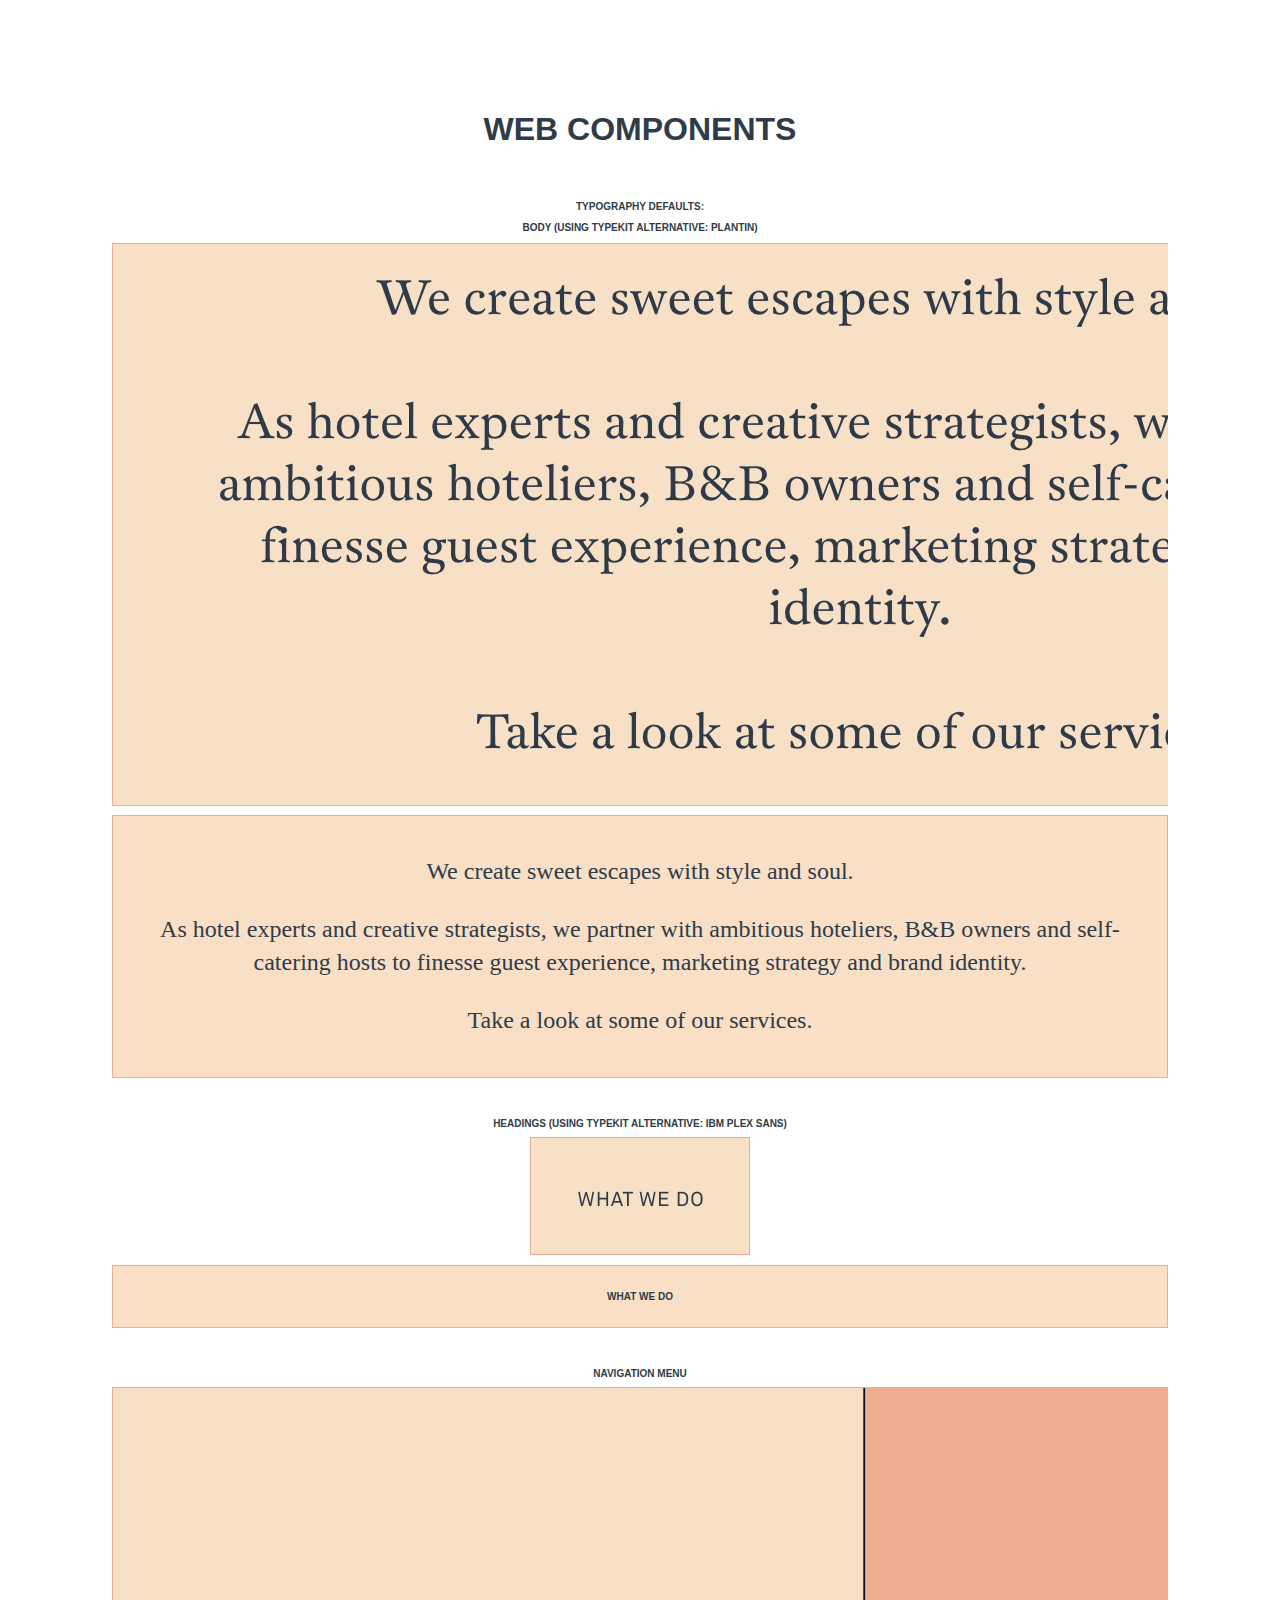
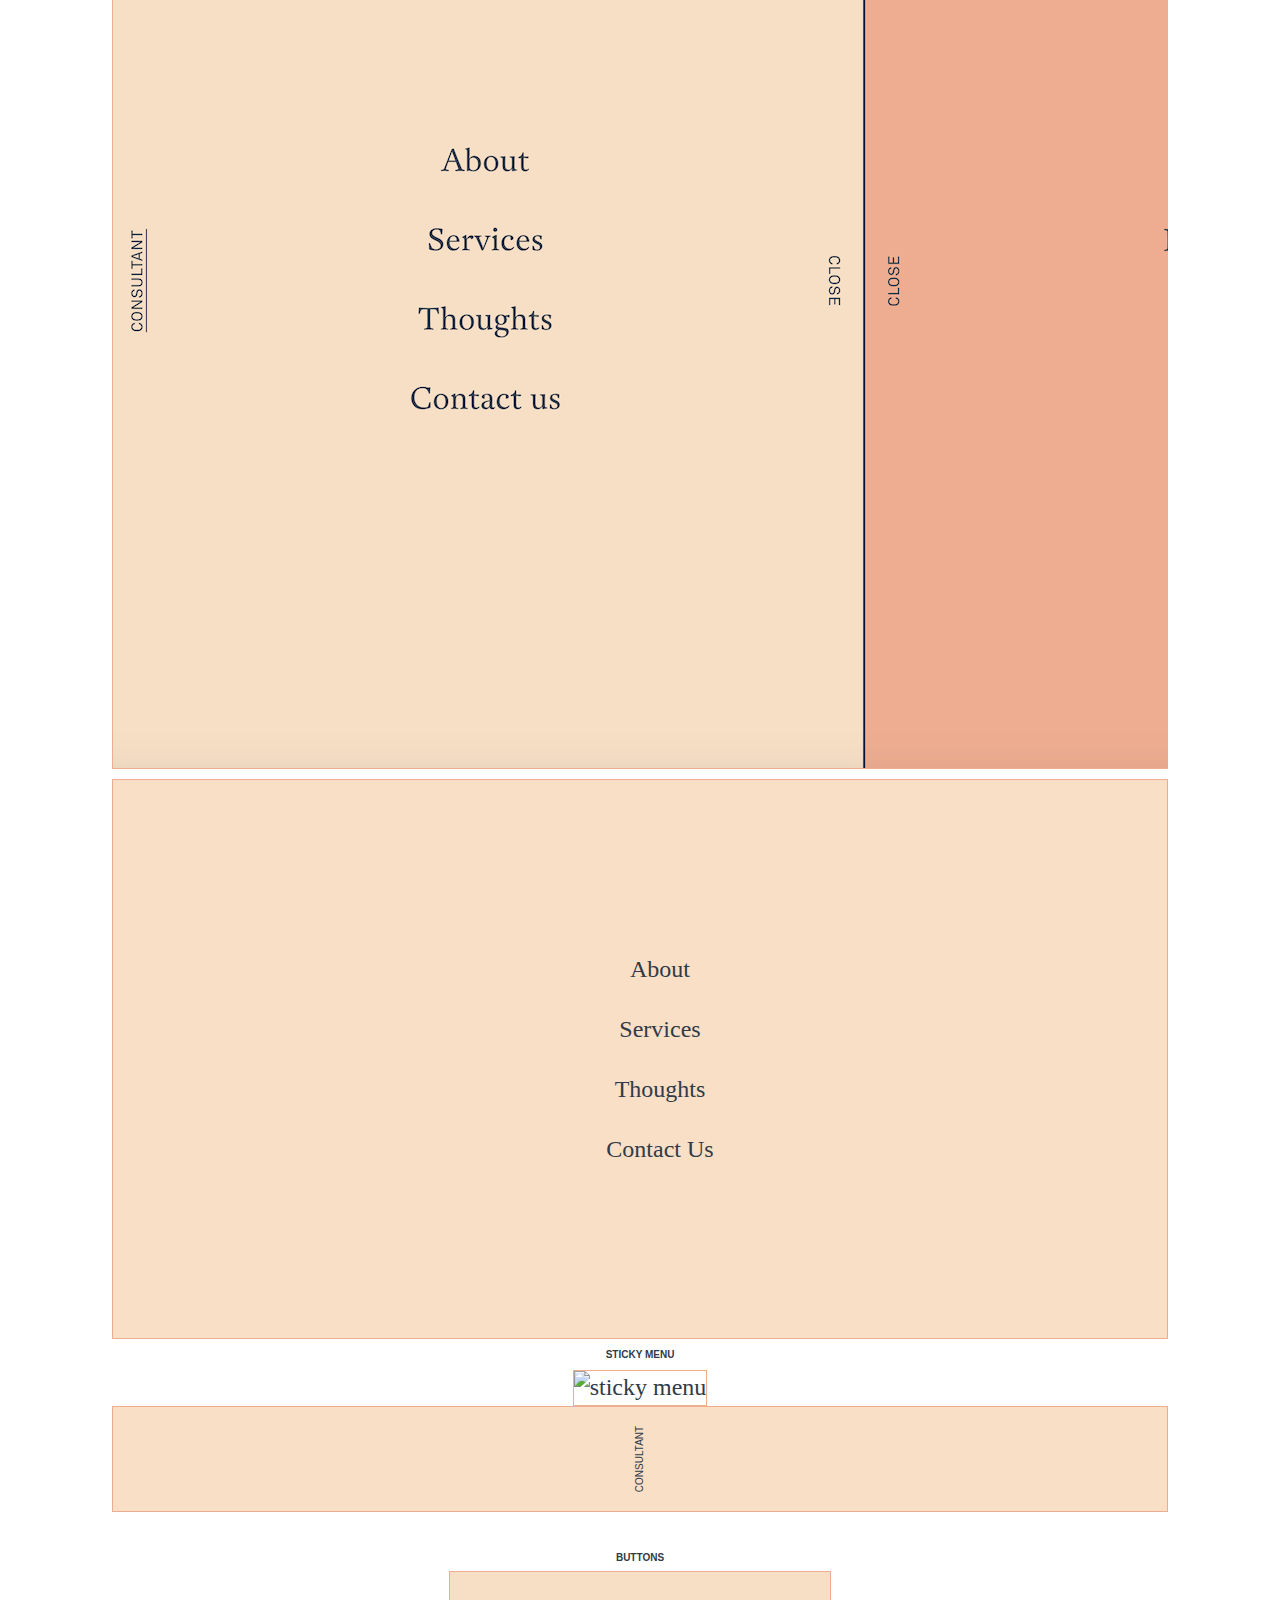
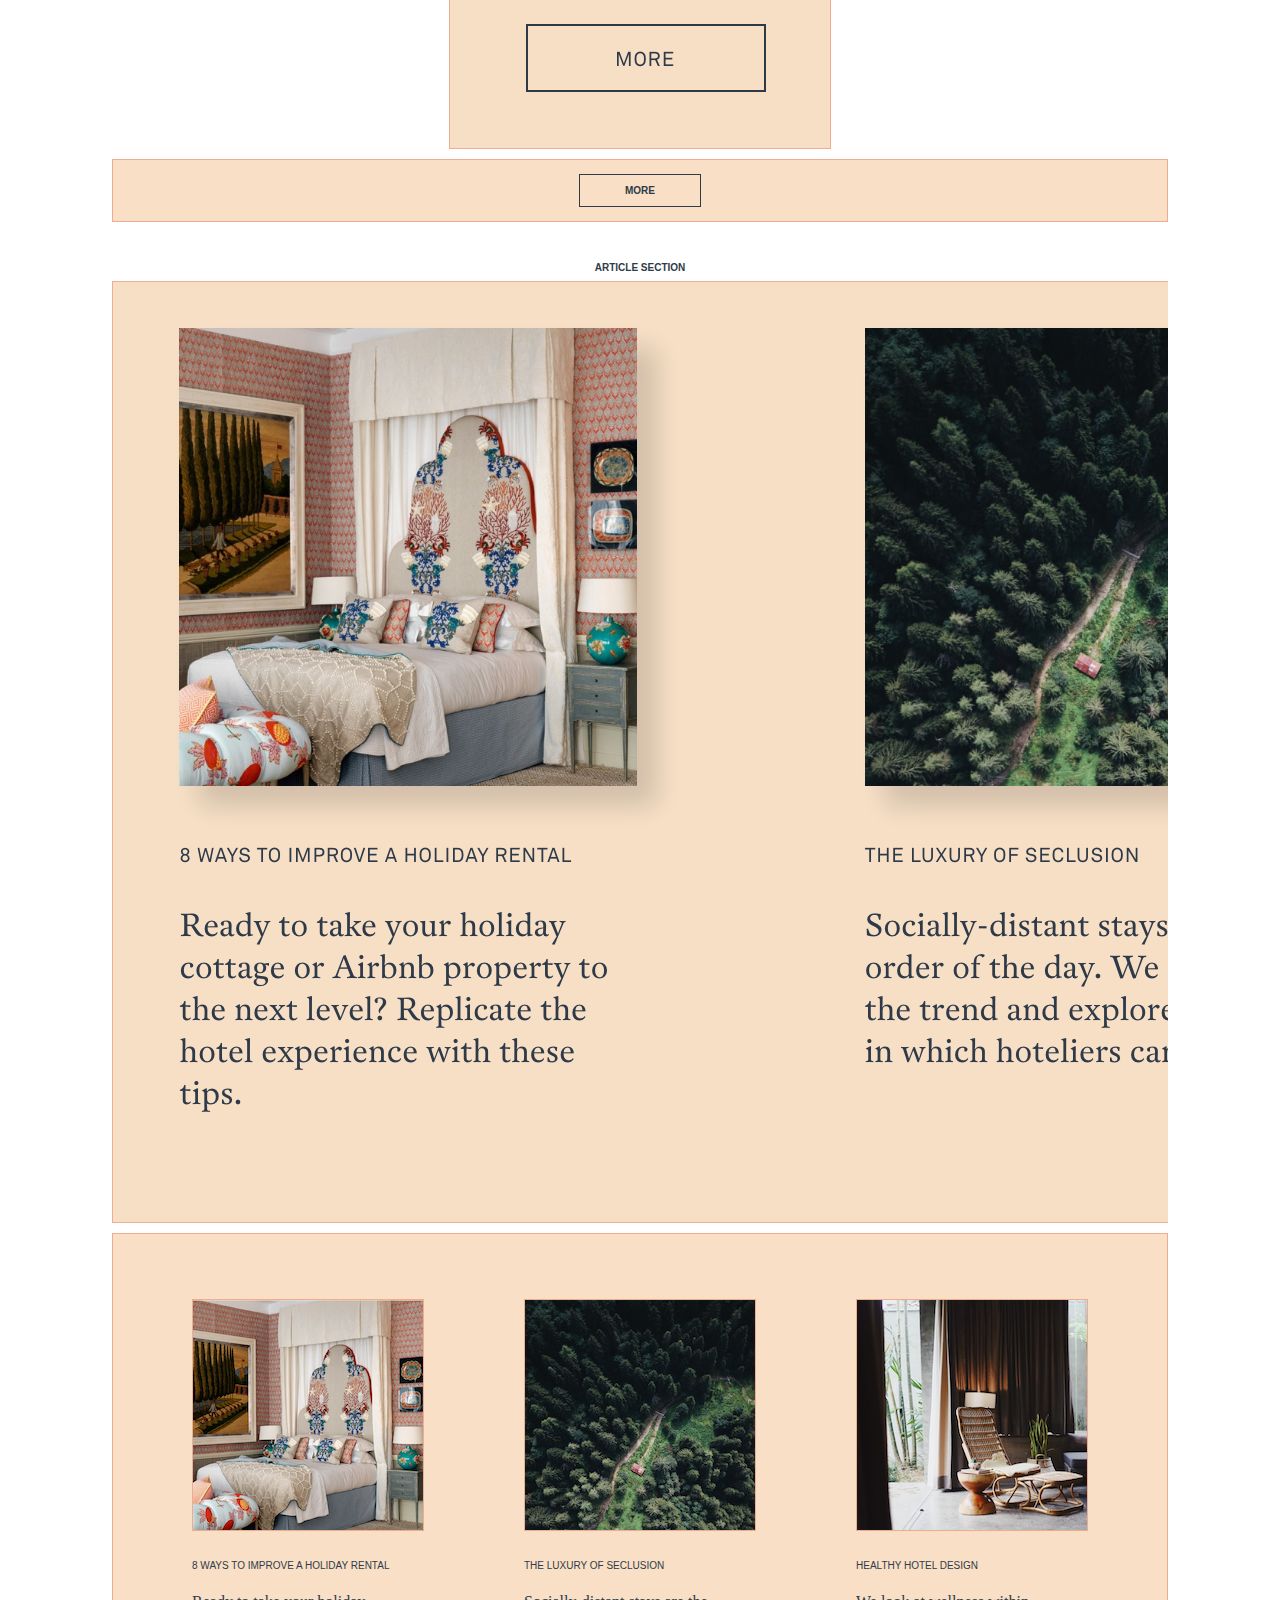
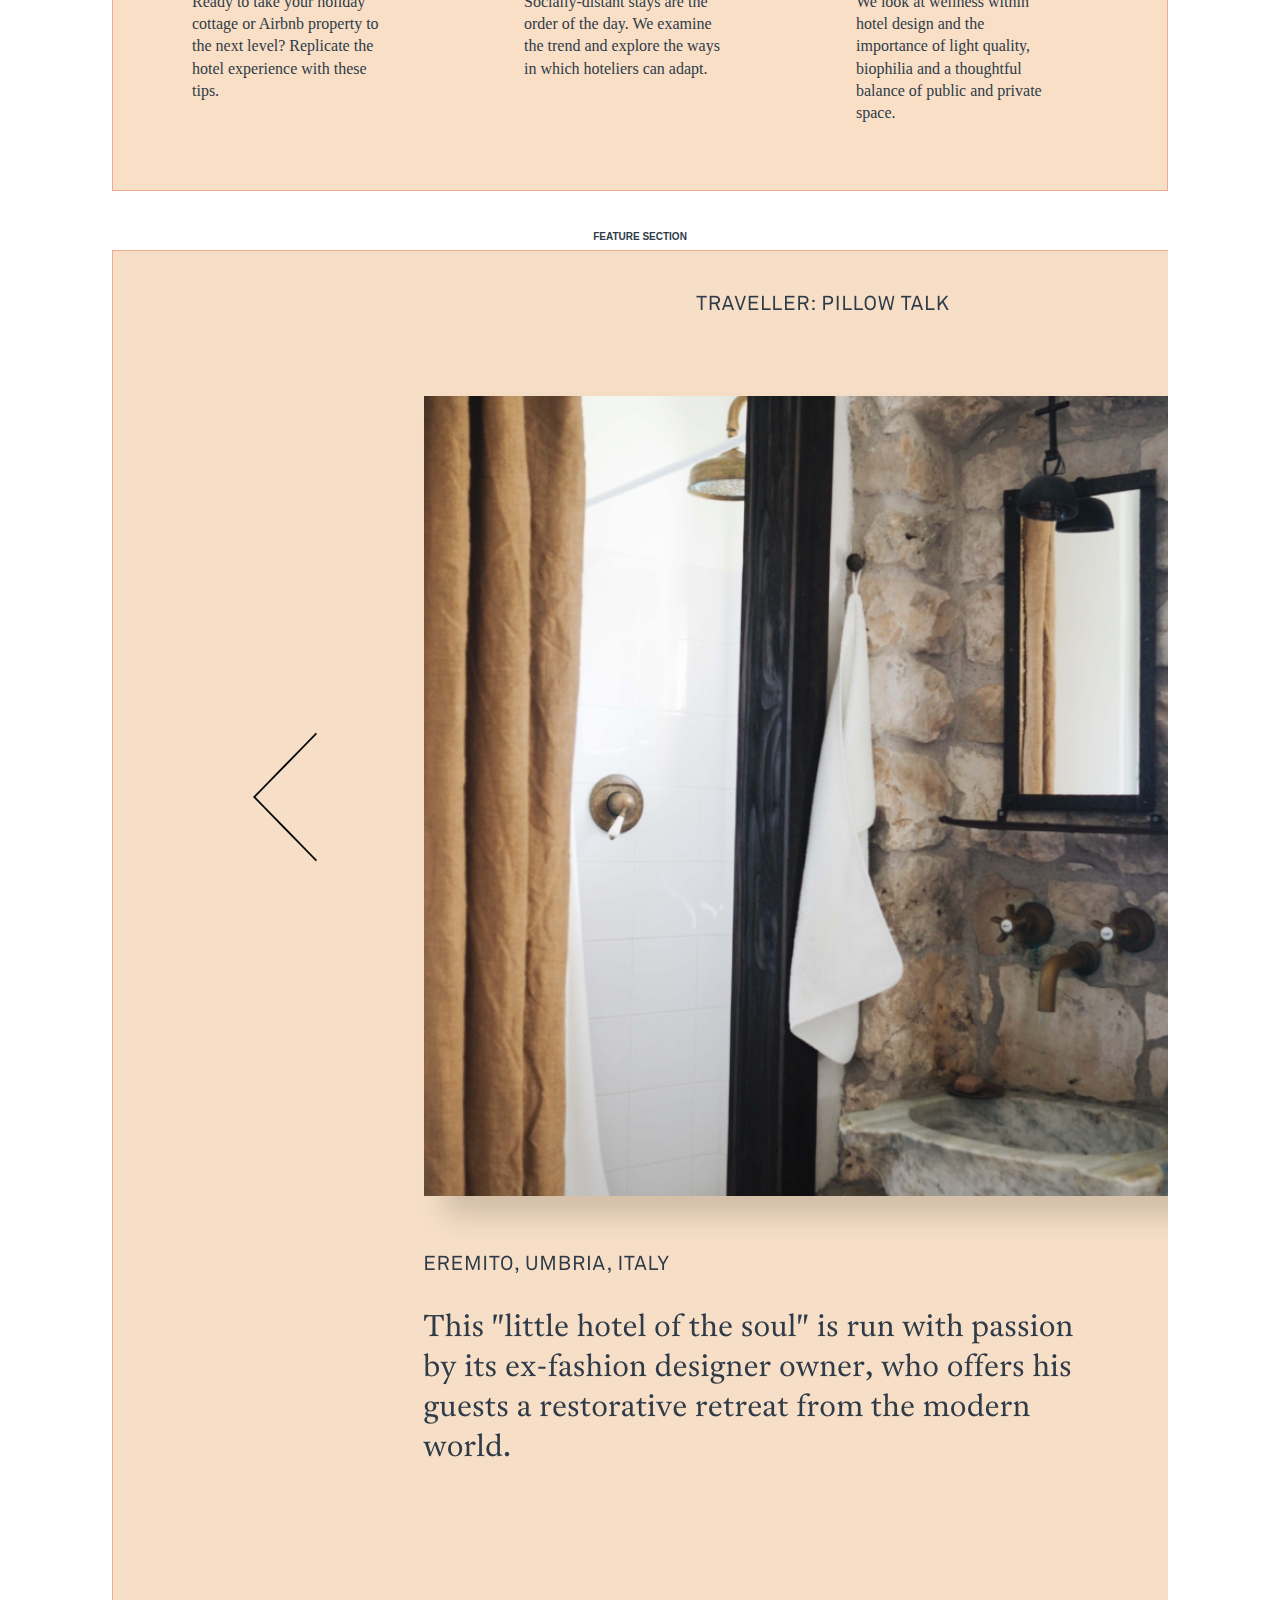
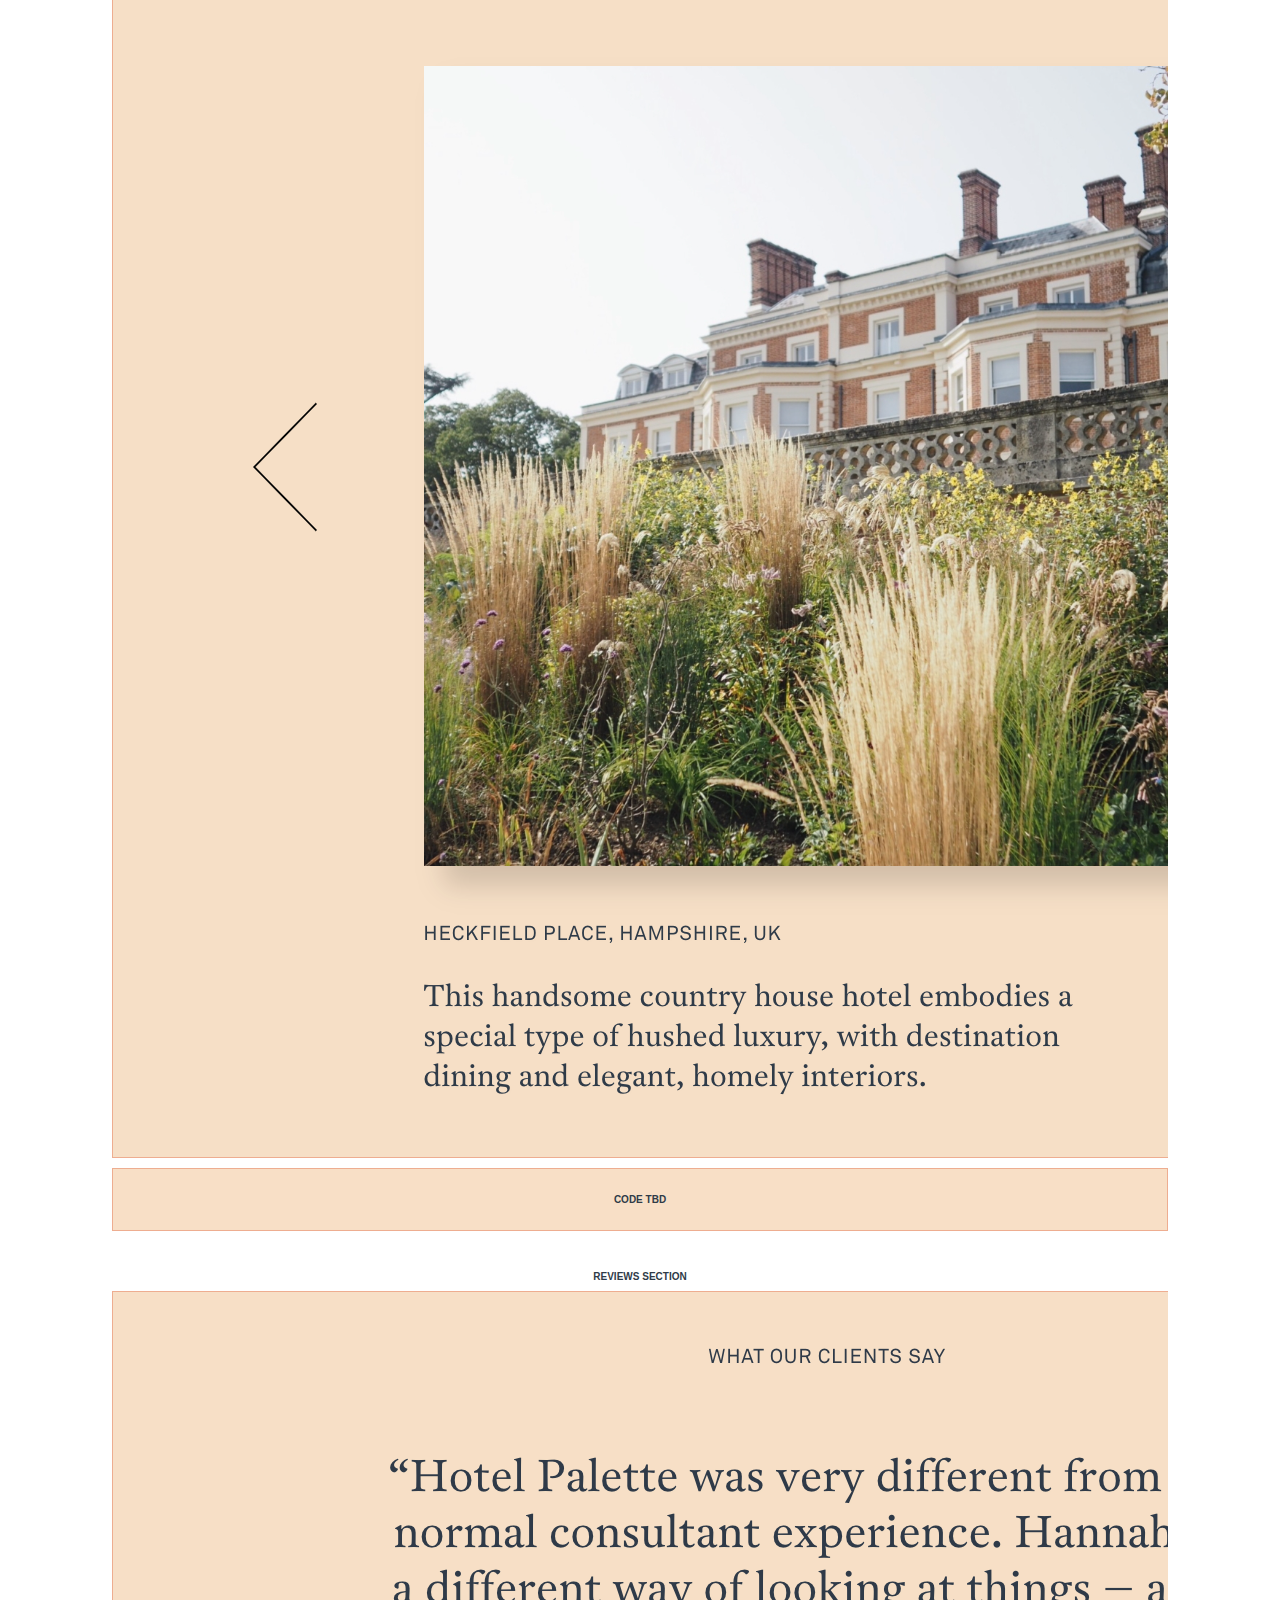
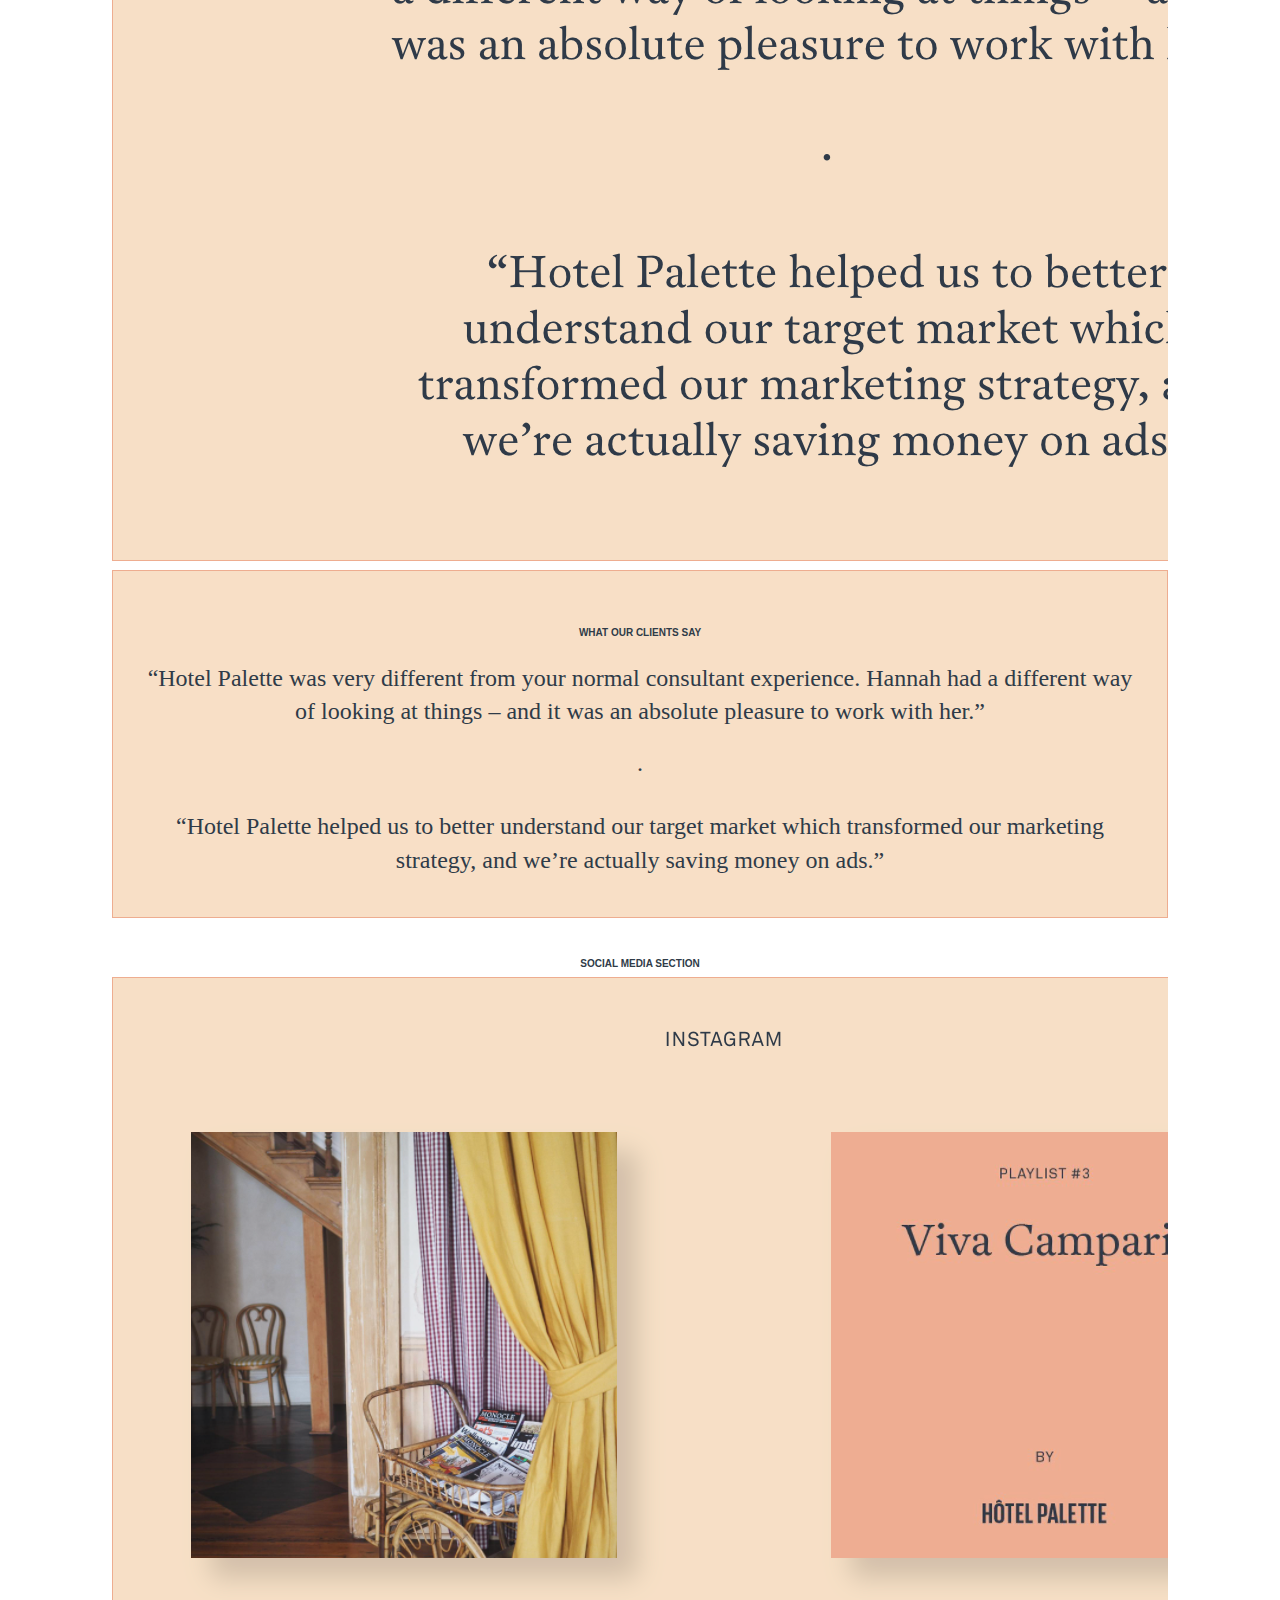
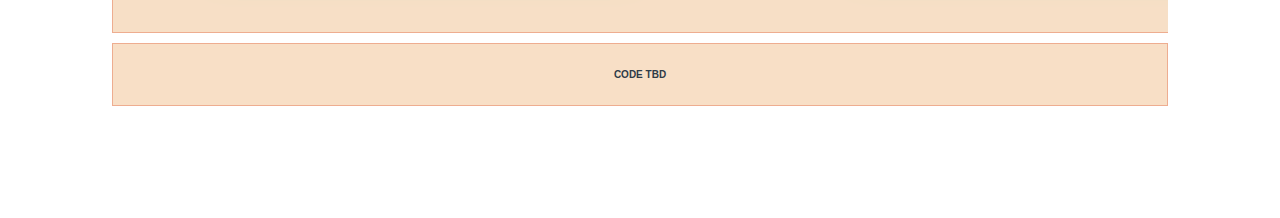
==== components/index.html @ f08434e1 "work on nav menu and sticky menu" ====
<!DOCTYPE html>
<html lang="en">
  <head>
    <meta charset="UTF-8" />
    <meta name="viewport" content="width=device-width, initial-scale=1.0" />
    <title>Components | Hotel Palette</title>

    <link rel="stylesheet" href="https://use.typekit.net/shf8mhj.css" />

    <link href="css/normalize.css" rel="stylesheet" />
    <link href="../css/main.css" rel="stylesheet" />
    </head>
    <body>
        <h1>Web Components</h1>

        <h2>Typography Defaults:</h2>

        <article class="component">
            <h3 class="component-name">body (using typekit alternative: plantin)</h3>
            <div class="component-img">
                <img 
                    srcset="img/body-copy.png 2x"
                    src="img/body-copy.png" 
                    alt="body copy" />
            </div>

            <div class="component-code">
            <p>We create sweet escapes with style and soul.</p>
            <p>As hotel experts and creative strategists, we partner 
            with ambitious hoteliers, B&B owners and self-catering 
            hosts to finesse guest experience, marketing strategy 
            and brand identity.</p>
            <p>Take a look at some of our <a href="!#">services</a>.</p>
            </div>
        </article>

        <article class="component">
            <h2 class="component-name">headings (using typekit alternative: IBM Plex Sans)</h2>
            <div class="component-img">
                <img 
                    srcset="img/heading-h2.png 2x"
                    src="img/heading-h2.png" 
                    alt="body copy" />
            </div>

            <div class="component-code">
                <h3>WHAT WE DO</h3>
            </div>
        </article>

        <article class="component">
            <h2 class="component-name">navigation menu</h2>
            <div class="component-img">
                <img srcset="img/main-nav.png 2x" 
                src="img/main-nav.png" alt="main nav" />
            </div>

            <div class="component-code">
                <ul>
                <div class="nav-menu">
                        <li><a href="#!">About</a></li>
                        <li><a href="#!">Services</a></li>
                        <li><a href="#!">Thoughts</a></li>
                        <li><a href="#!">Contact Us</a></li>
                </div>
                </ul>
                
            </div>
        </article>

        <article class="component">
            <h3 class="component-name">Sticky Menu</h3>
            <div class="component-img">
                <img 
                    srcset="img/sticky-menu.png 2x"
                    src="img/sticky-menu@.png" alt="sticky menu">
            </div>
            <div class="component-code">
                <div class="sticky-menu-left">
                <a href="#!">Consultant</a>
                </div>
            </div>
        </article>

        <article class="component">
            <h2 class="component-name">buttons</h2>
            <div class="component-img">
                <img srcset="img/button.png 2x" 
                src="img/button.png" alt="button" />
            </div>

            <div class="component-code">
                <h3><a href="#!" class="button">more</a></h3>
            </div>
        </article>

        <article class="component">
            <h2 class="component-name">article section</h2>
            <div class="component-img">
                <img srcset="img/article-section.png 2x" 
                src="img/article-section.png" alt="article section" />
            </div>

            <div class="component-code">
                <div class="gallery">
                    <div class="thoughts-article">
                        <a href="#!"><img src="img/thoughts-thumbnail1.png" alt="img1"></a>
                        <div class="article-title">8 WAYS TO IMPROVE A HOLIDAY RENTAL</div>
                        <div class="desc">Ready to take your holiday cottage or Airbnb property 
                        to the next level? Replicate the hotel experience with these tips.</div>
                    </div>
                    <div class="thoughts-article">
                        <a href="#!"><img src="img/thoughts-thumbnail2.png" alt="img2"></a>
                        <div class="article-title">THE LUXURY OF SECLUSION</div>
                        <div class="desc">Socially-distant stays are the order of the day. We 
                        examine the trend and explore the ways in which hoteliers can adapt.</div>
                    </div>
                    <div class="thoughts-article">
                        <a href="#!"><img src="img/thoughts-thumbnail3.png" alt="img3"></a>
                        <div class="article-title">HEALTHY HOTEL DESIGN</div>
                        <div class="desc">We look at wellness within hotel design and the 
                        importance of light quality, biophilia and a thoughtful balance of 
                        public and private space.</div>
                    </div>
        </article>

        <article class="component">
            <h2 class="component-name">feature section</h2>
            <div class="component-img">
                    <img srcset="img/feature-section.png 2x" 
                    src="img/feature-section.png" alt="feature section" />
            </div>
            
            <div class="component-code">
                <h3>code tbd</h3>
            </div>
         </article>
                    
        <article class="component">
            <h2 class="component-name">reviews section</h2>
            <div class="component-img">
                    <img srcset="img/review-section.png 2x" 
                    src="img/review-section.png" alt="review section" />
            </div>
            
            <div class="component-code">
            <h2 class="component-name">what our clients say</h2>
                    <p>“Hotel Palette was very different from your normal consultant experience. 
                    Hannah had a different way of looking at things – and it was an absolute 
                    pleasure to work with her.”</p>
                     ·
                    <p>“Hotel Palette helped us to better understand our target market which transformed 
                    our marketing strategy, and we’re actually saving money on ads.”</p>       
            </div>
         </article>

         <article class="component">
            <h2 class="component-name">social media section</h2>
            <div class="component-img">
                    <img srcset="img/social-media.png 2x" 
                    src="img/social-media.png" alt="social media" />
            </div>
            
            <div class="component-code">
                <h3>code tbd</h3>      
            </div>
         </article>

            


    </body>
</html>
---- css/main.css ----
html {
    box-sizing: border-box;
  }
  *, *:before, *:after {
    box-sizing: inherit;
  }


html {
    --pink: #F8DFC6;
    --darkpink: #EEAD90;
    --blue: #2F3B48; 
    --font-sans-serif: "IBM Plex Sans Light", sans-serif;
    --font-serif: "Plantin Light", serif;
}

/**
* typography
*/


body {
    font-family: var(--font-serif);
    line-height: 1.4;
    color: var(--blue);
    text-align: center;
    margin: 7rem;
    font-size: x-large;
}
  
h1 {
    font-family: var(--font-sans-serif);
    font-size: 2rem;
    font-weight: 900;
    line-height: 1.1;
    color: var(--blue);
    text-transform: uppercase;
    text-align: center;
}

h2 {
    font-family: var(--font-sans-serif);
    font-size: x-small;
    line-height: 1.1;
    color: var(--blue);
    text-transform: uppercase;
    text-align: center;
    padding-top: 2rem;
}

h3,
h4 {
    font-family: var(--font-sans-serif);
    font-size: x-small;
    line-height: 1.1;
    color: var(--blue);
    text-transform: uppercase;
    text-align: center;

}

a {
    color: var(--blue);
    text-decoration: none;
}

a:hover {
    text-decoration: underline;
  }

img {
    max-width: 100%;
}

/**
* .button
*/

.button {
    padding: 10px 45px 10px 45px;
    border-style: solid;
    border-width: .01rem;
    text-decoration: none;
}

.button:hover {
    background-color: var(--blue);
    color: white;
    border: var(--blue);
    text-decoration: none;  
  }

/**
* .component
*/

.component img {
    max-width: initial;
    border: 1px solid var(--darkpink);
}

.component-img {
    overflow-x: auto;
} 

.component-code {
    border: 1px solid var(--darkpink);
    background-color: var(--pink);
    padding: 15px 25px 15px 25px;
}


/**
* .nav-menu
*/

.nav-menu {
    list-style: none;
    line-height: 2.5;
    font-family: var(--font-serif);
    padding-top: 5em;
    padding-bottom: 5em;
    text-decoration: none;
}

ul li {

}

.sticky-menu-left {
    transform: rotate(-90deg);
    font-family: var(--font-sans-serif);
    font-size: x-small;
    color: var(--blue);
    text-transform: uppercase;
    padding-top: 3em;
    padding-bottom: 3em;
}

/**
* .gallery
*/

.gallery {
    display: flex;
    flex-wrap: wrap;
    grid-template-columns: 50px 1fr;
    grid-gap: 100px;
    margin: 50px;
    justify-content: center;
    align-content: center;
}

.article-title {
    font-family: var(--font-sans-serif);
    font-size: x-small;
    line-height: 2;
    color: var(--blue);
    text-transform: uppercase;
    text-align: left;
    padding-top: 15px;
    padding-bottom: 15px;
}

.desc {
    font-family: var(--font-serif);
    line-height: 1.4;
    color: var(--blue);
    text-align: left;
    font-size: medium;
    width: 200px;
}
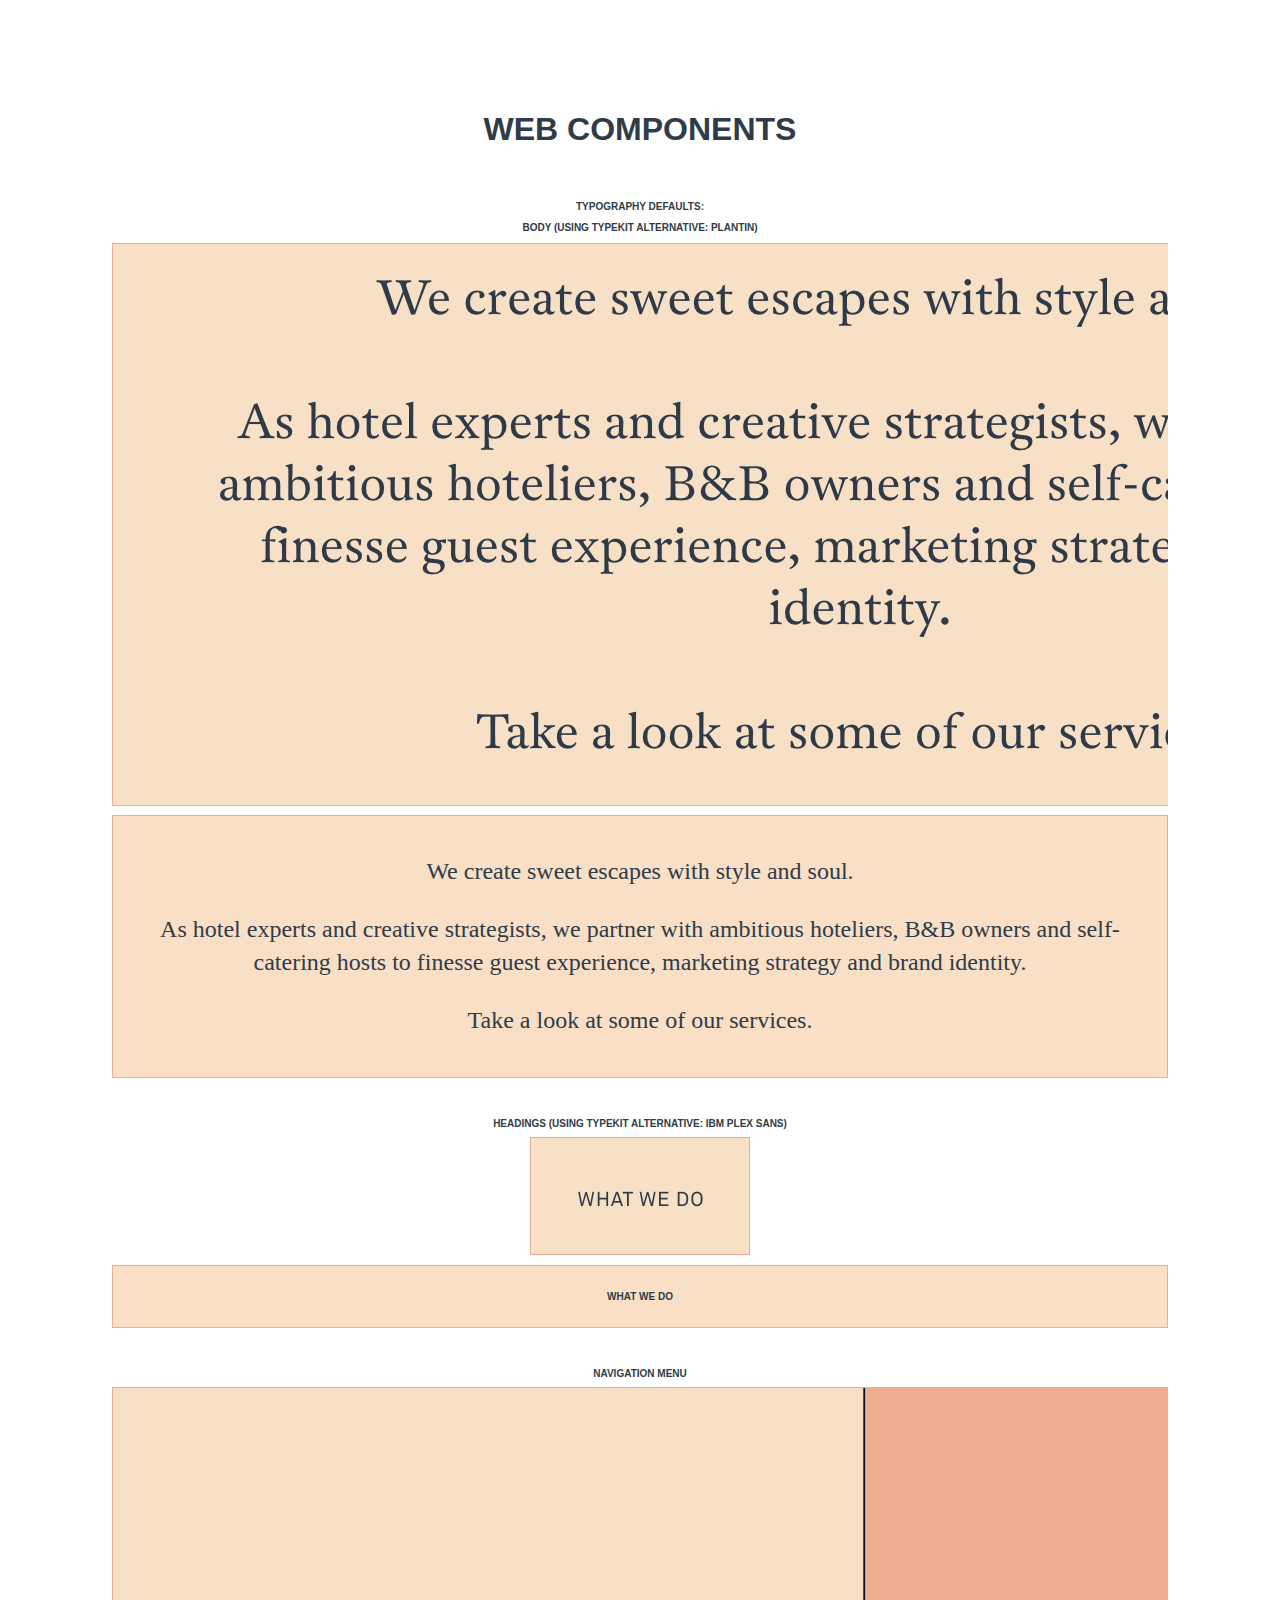
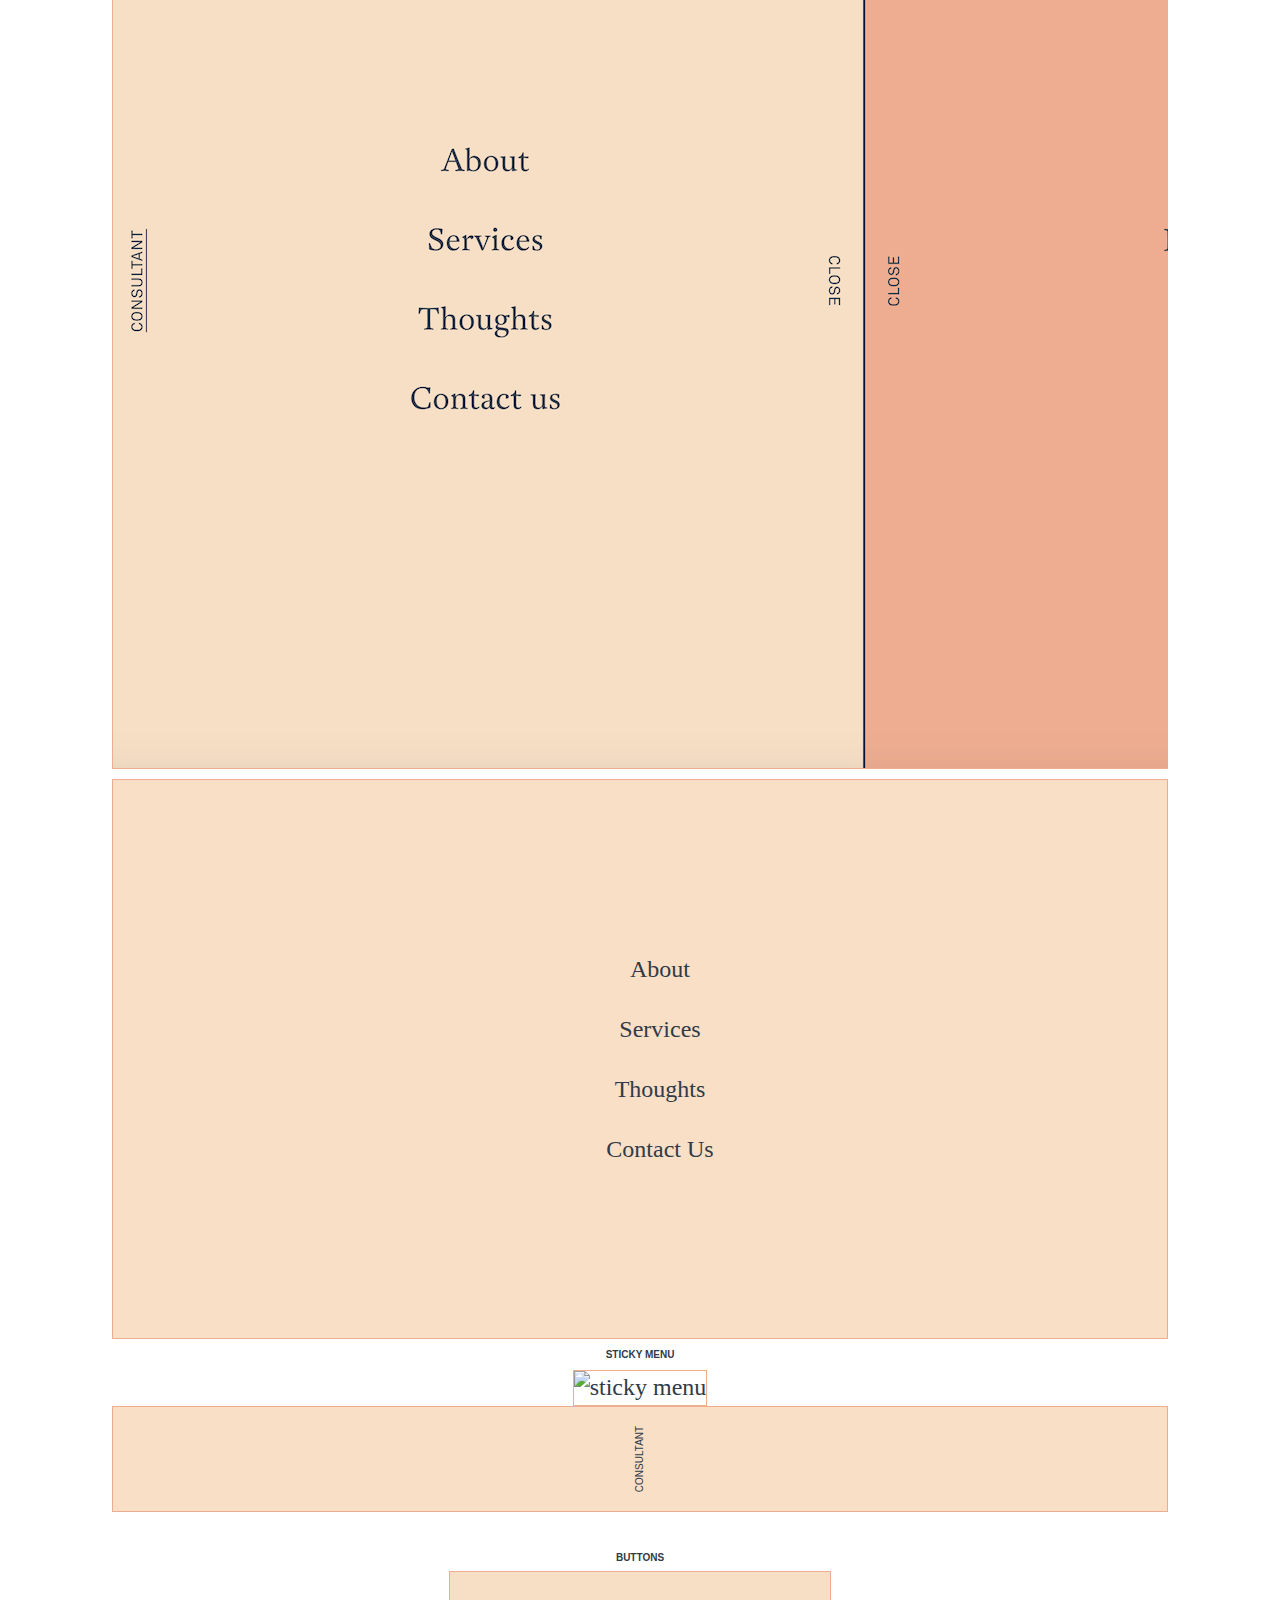
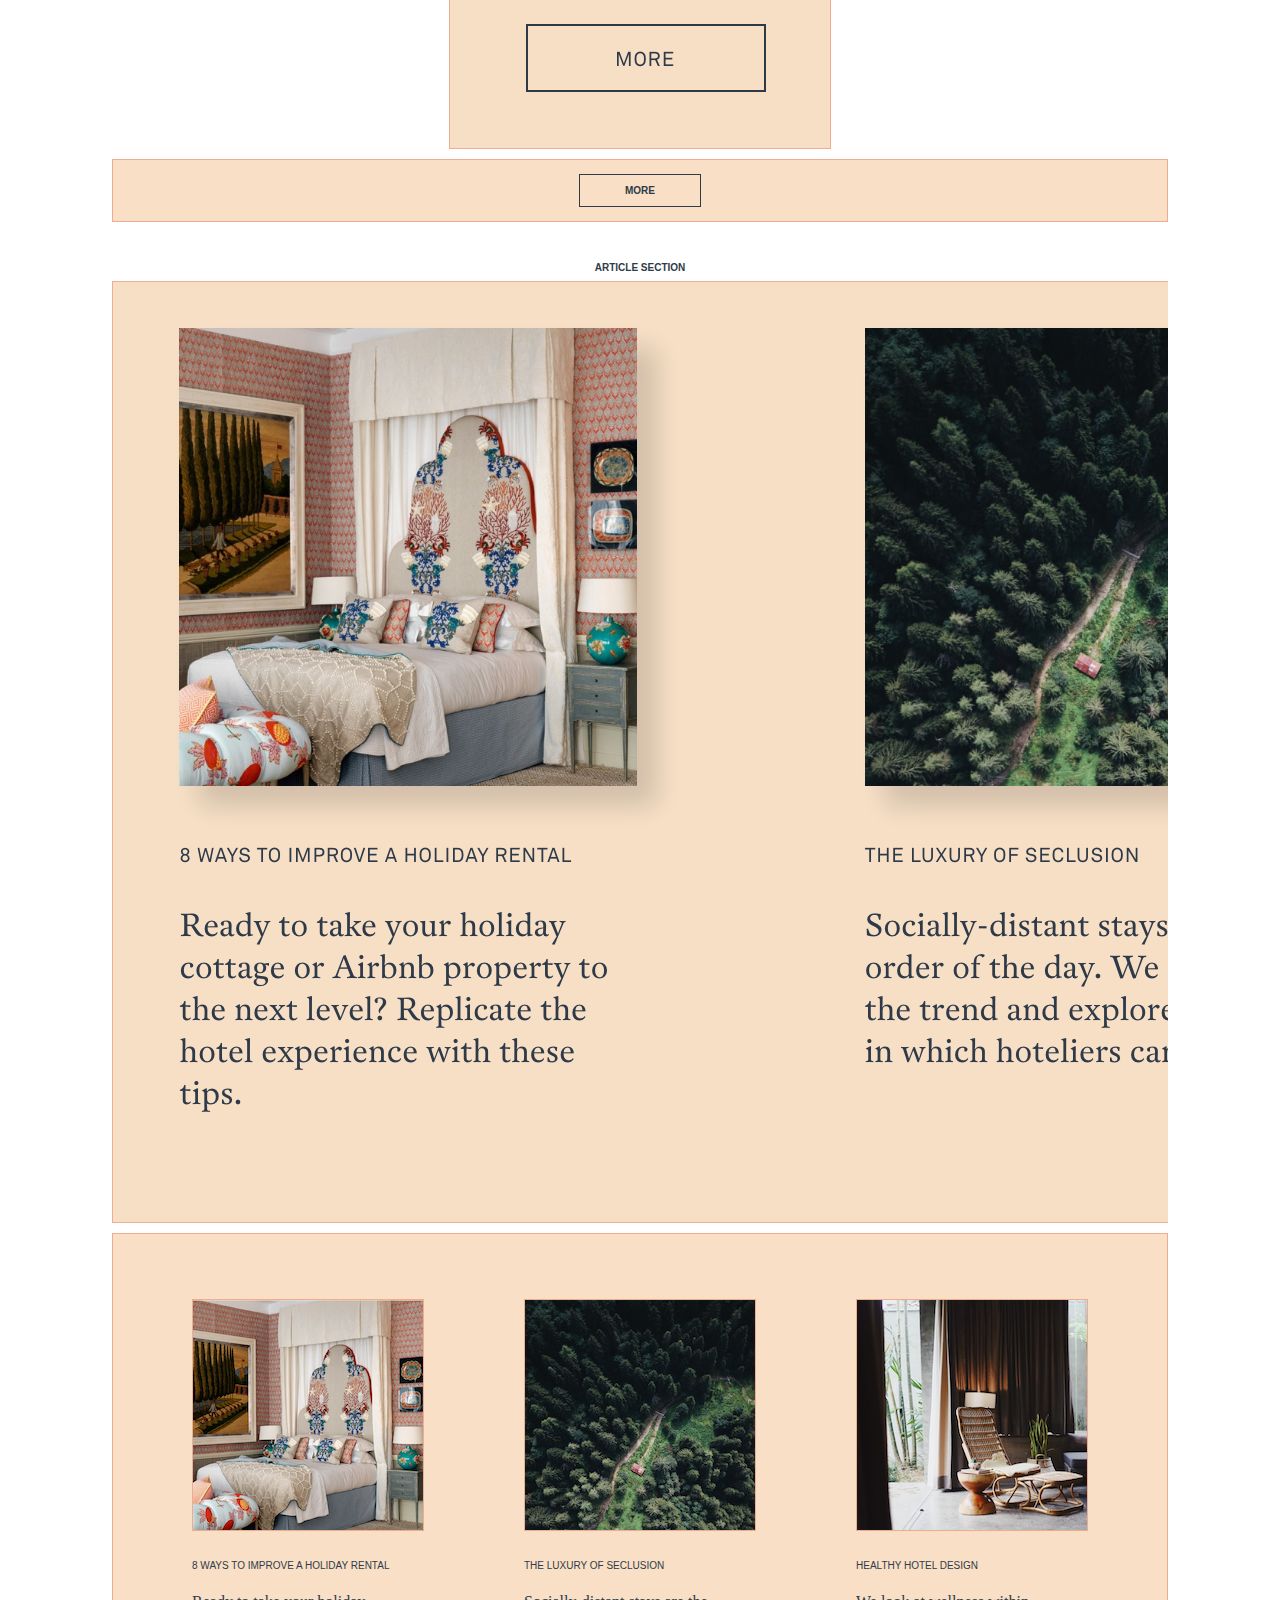
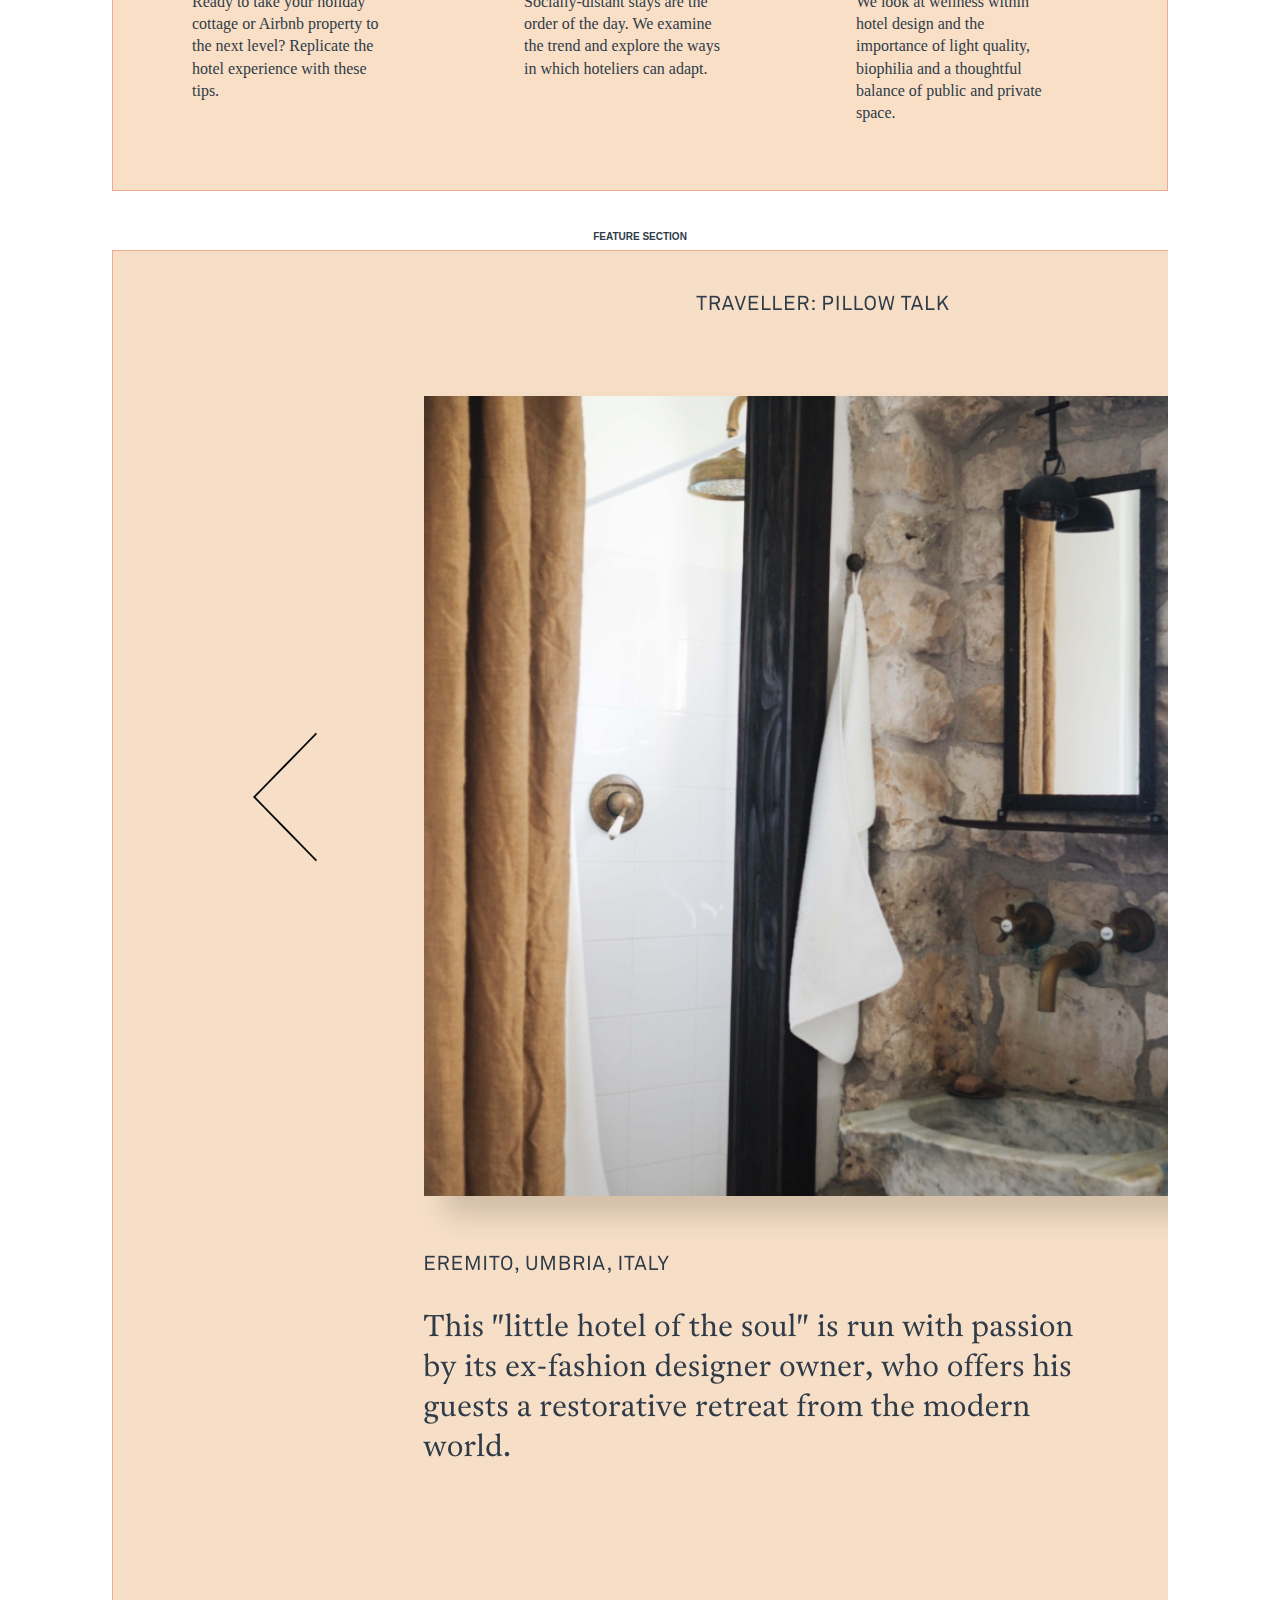
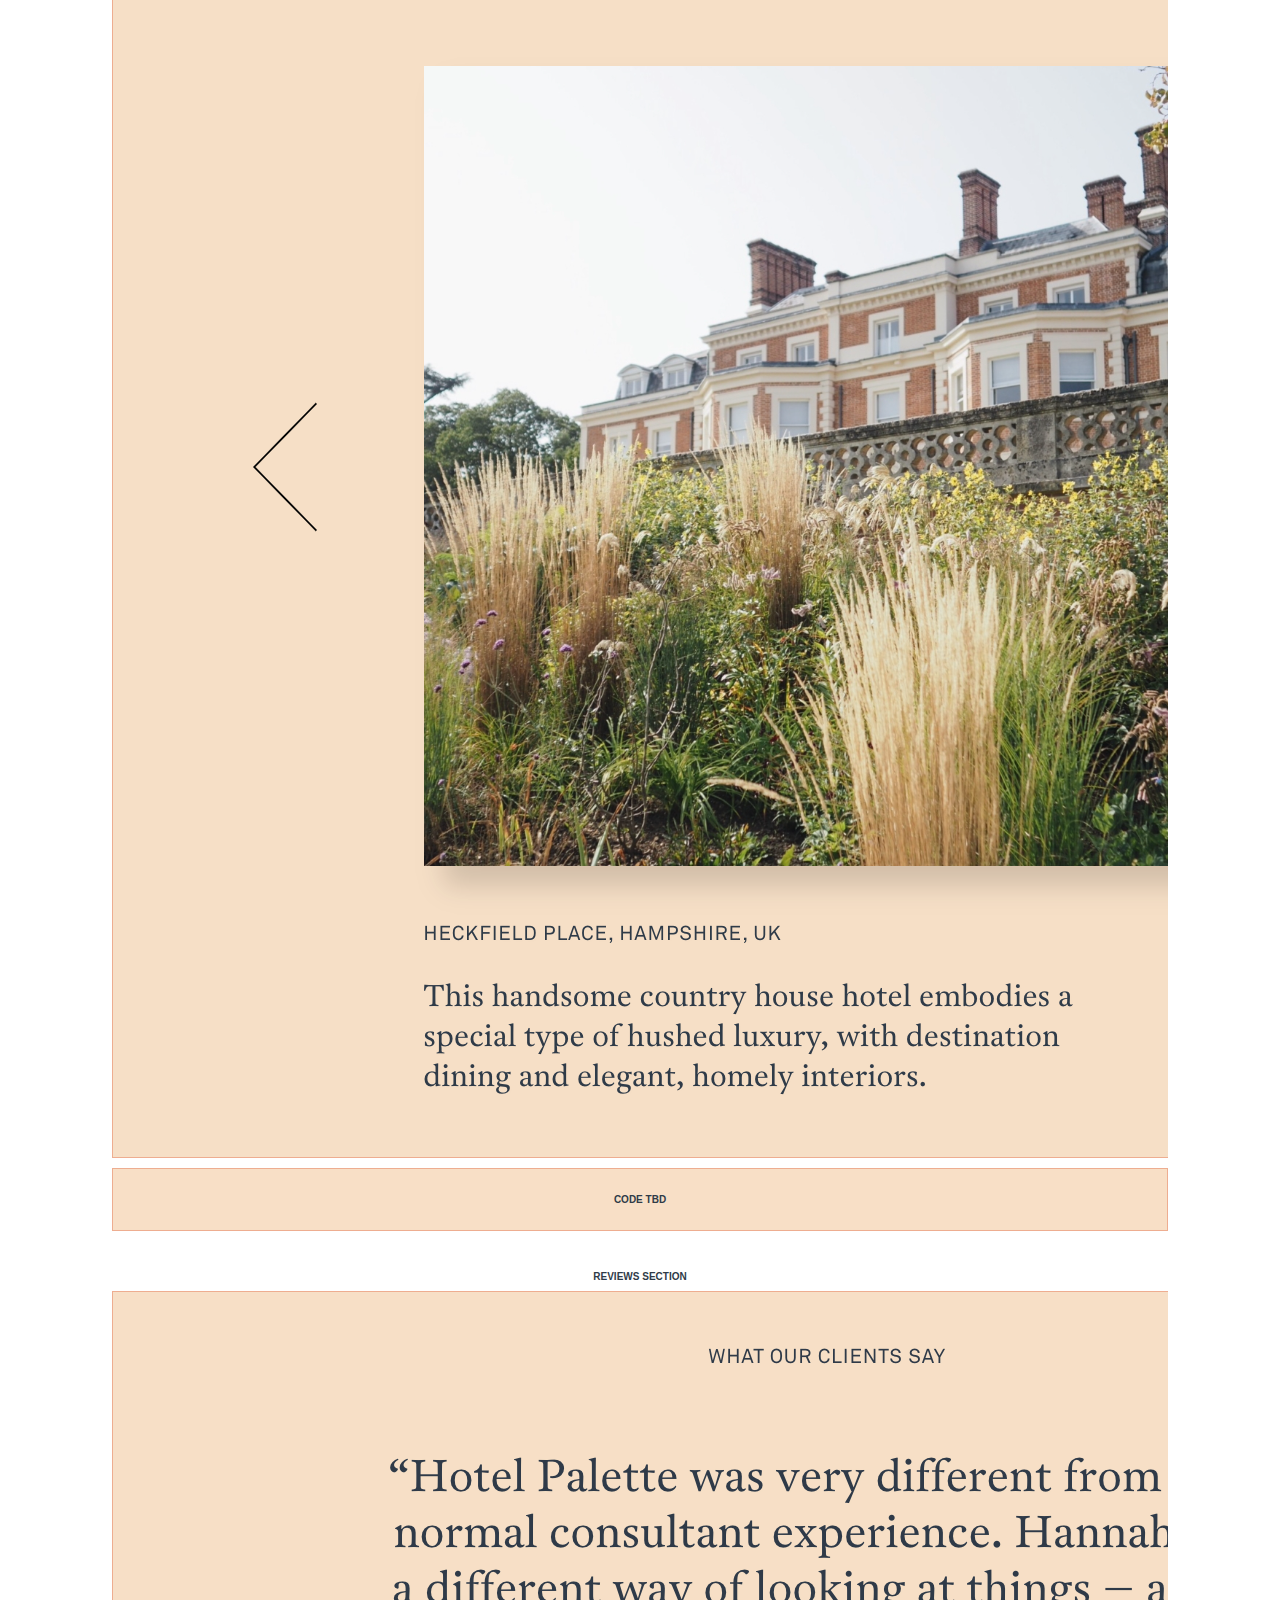
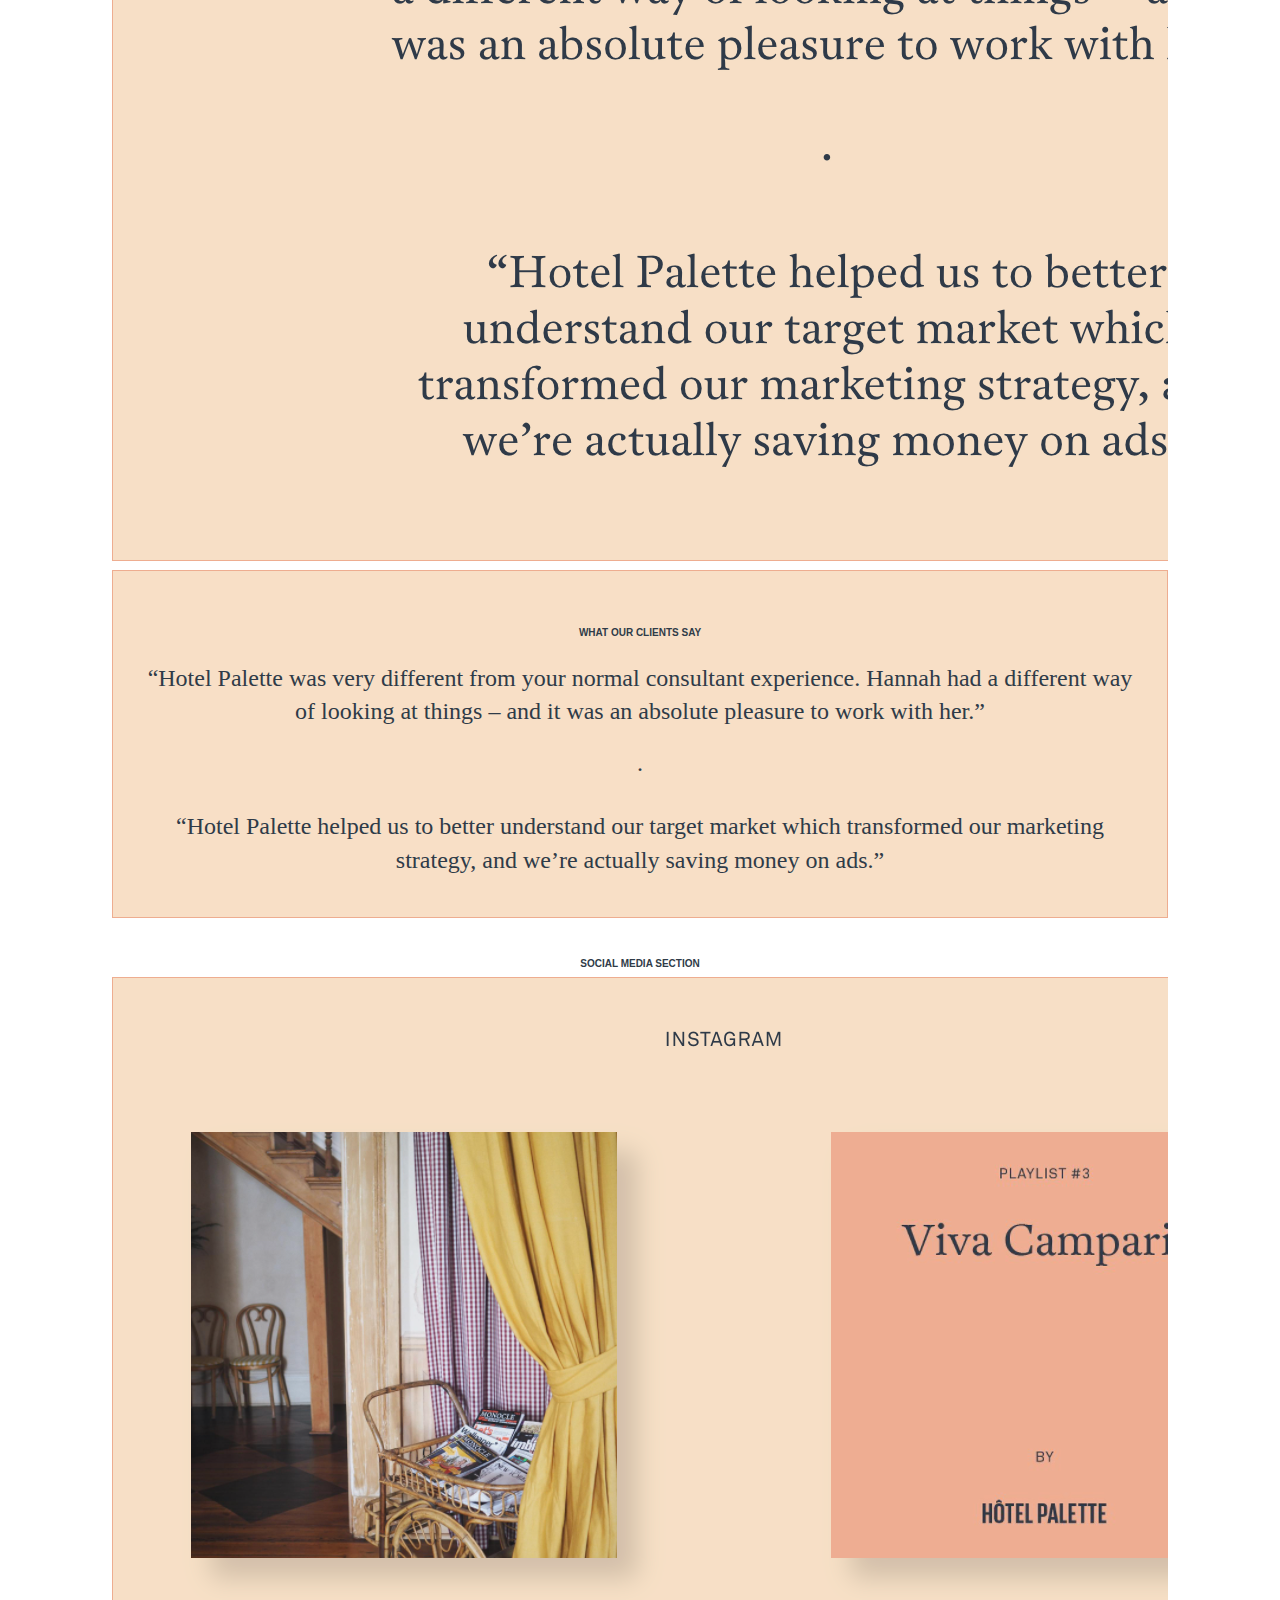
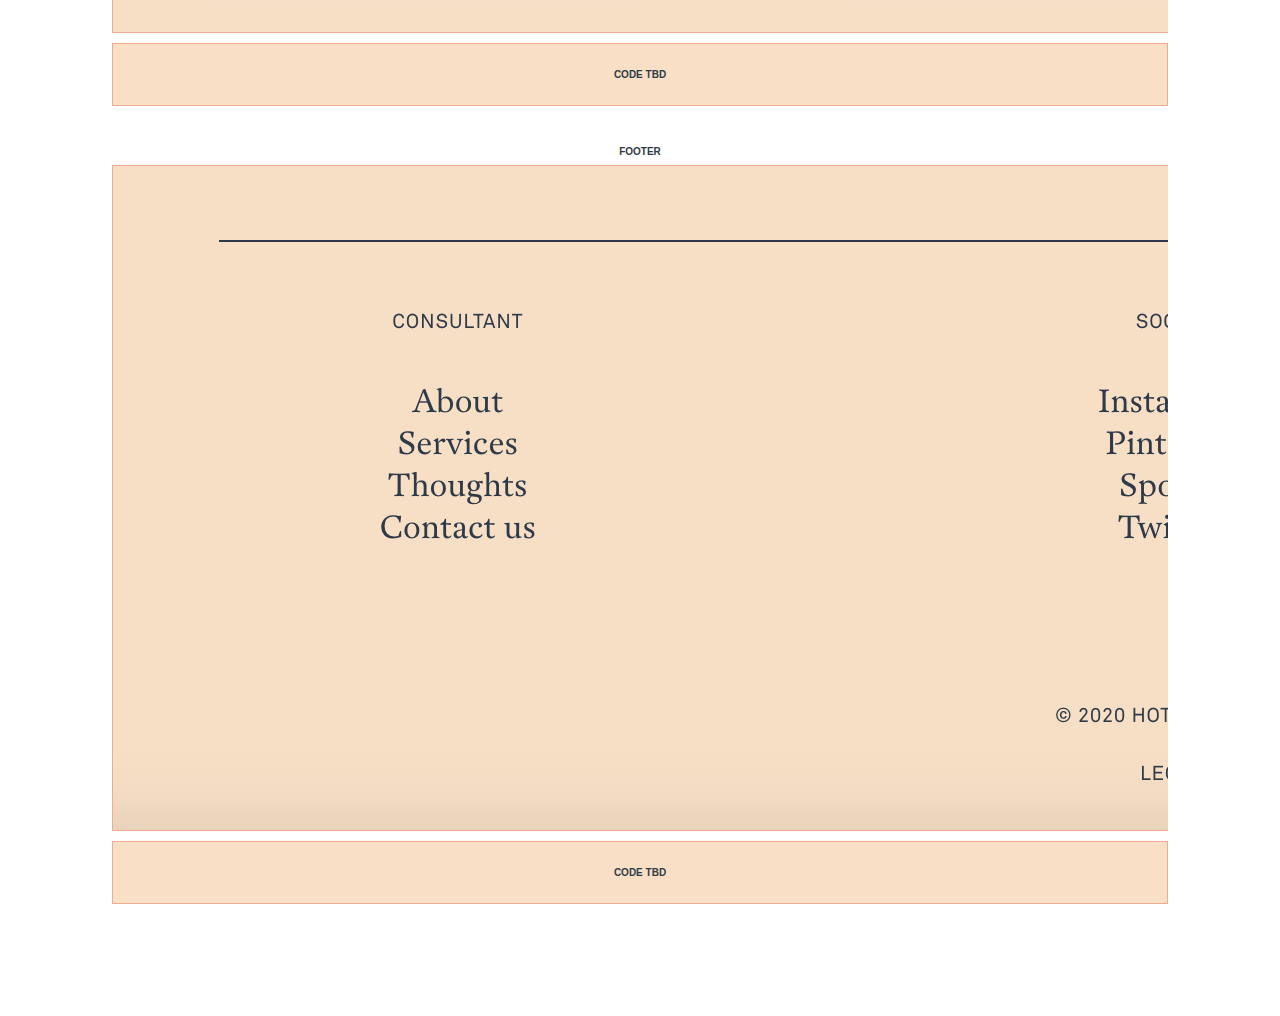
==== commit 13397429: "add footer" ====
--- a/components/index.html
+++ b/components/index.html
@@ -166,6 +166,18 @@
             </div>
          </article>
 
+         <article class="component">
+            <h2 class="component-name">footer</h2>
+            <div class="component-img">
+                    <img srcset="img/footer.png 2x" 
+                    src="img/footer.png" alt="footer" />
+            </div>
+            
+            <div class="component-code">
+                <h3>code tbd</h3>      
+            </div>
+         </article>
+
             
 
 
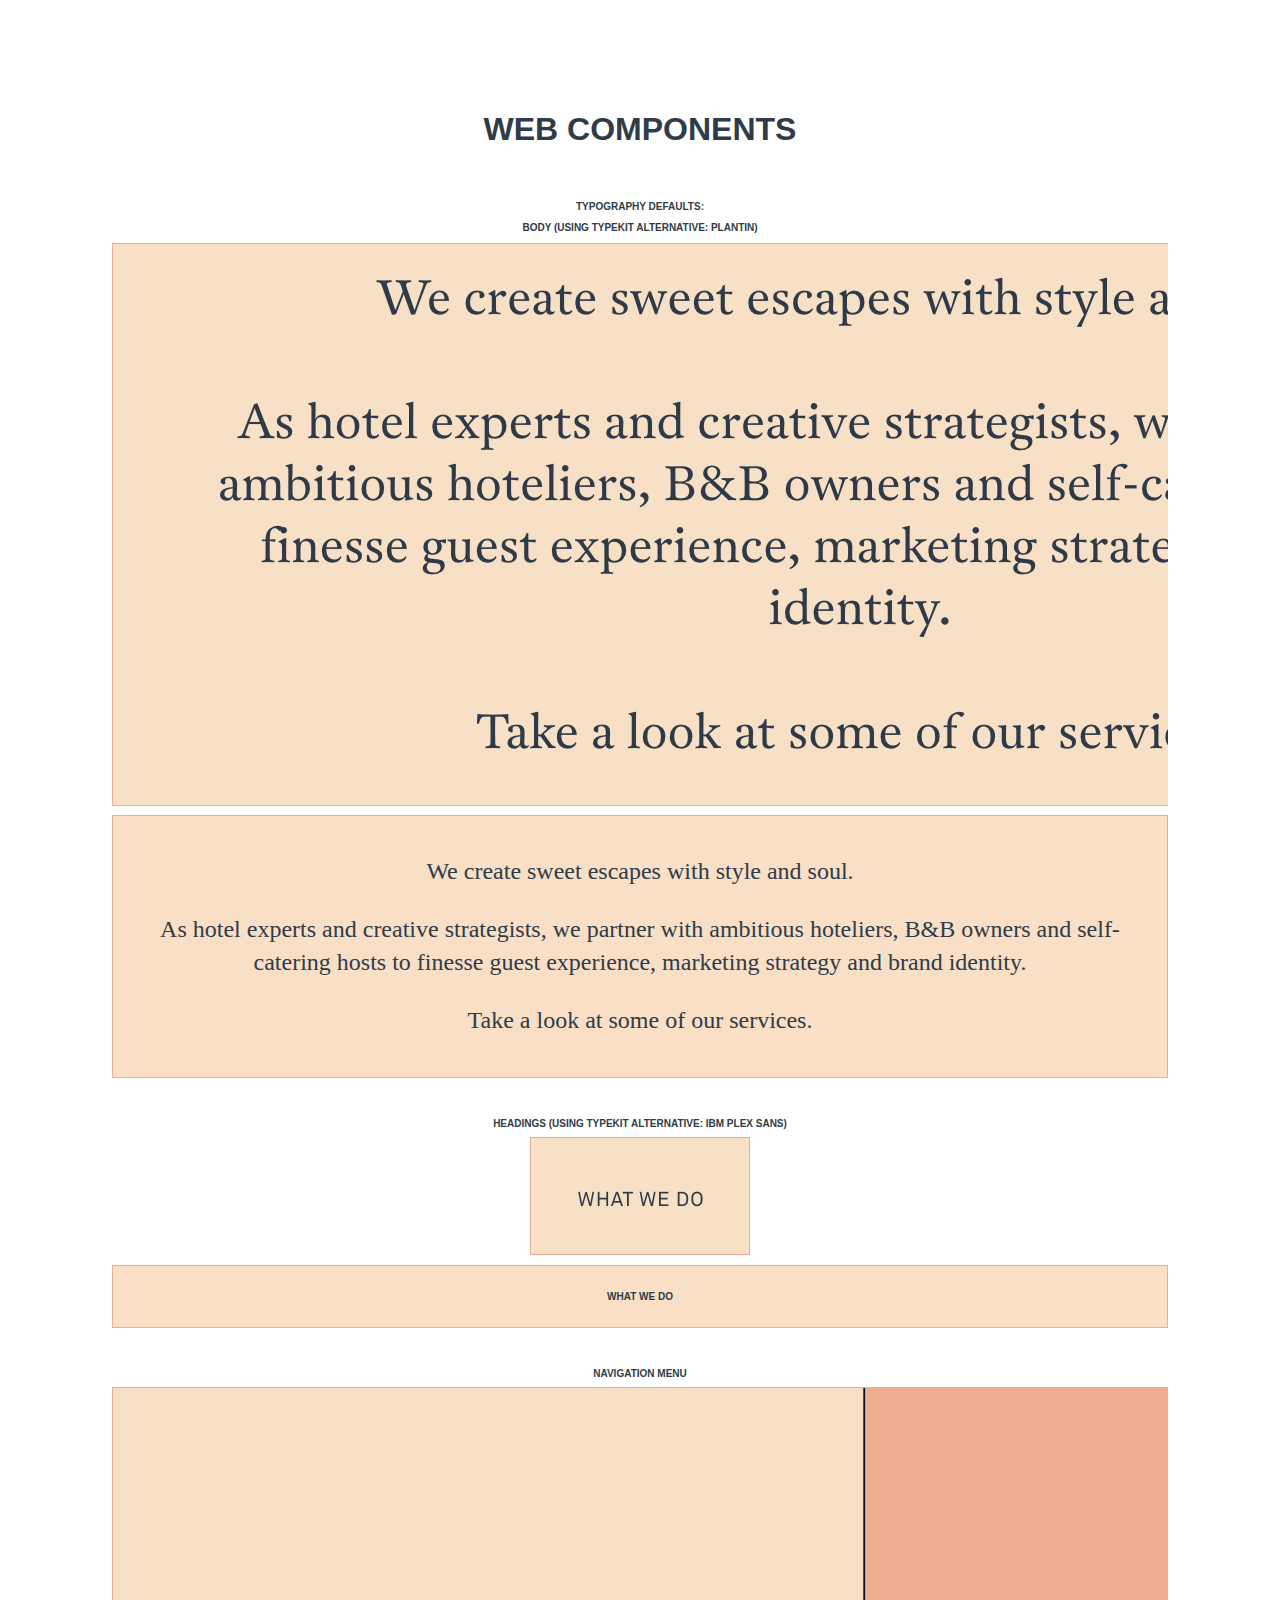
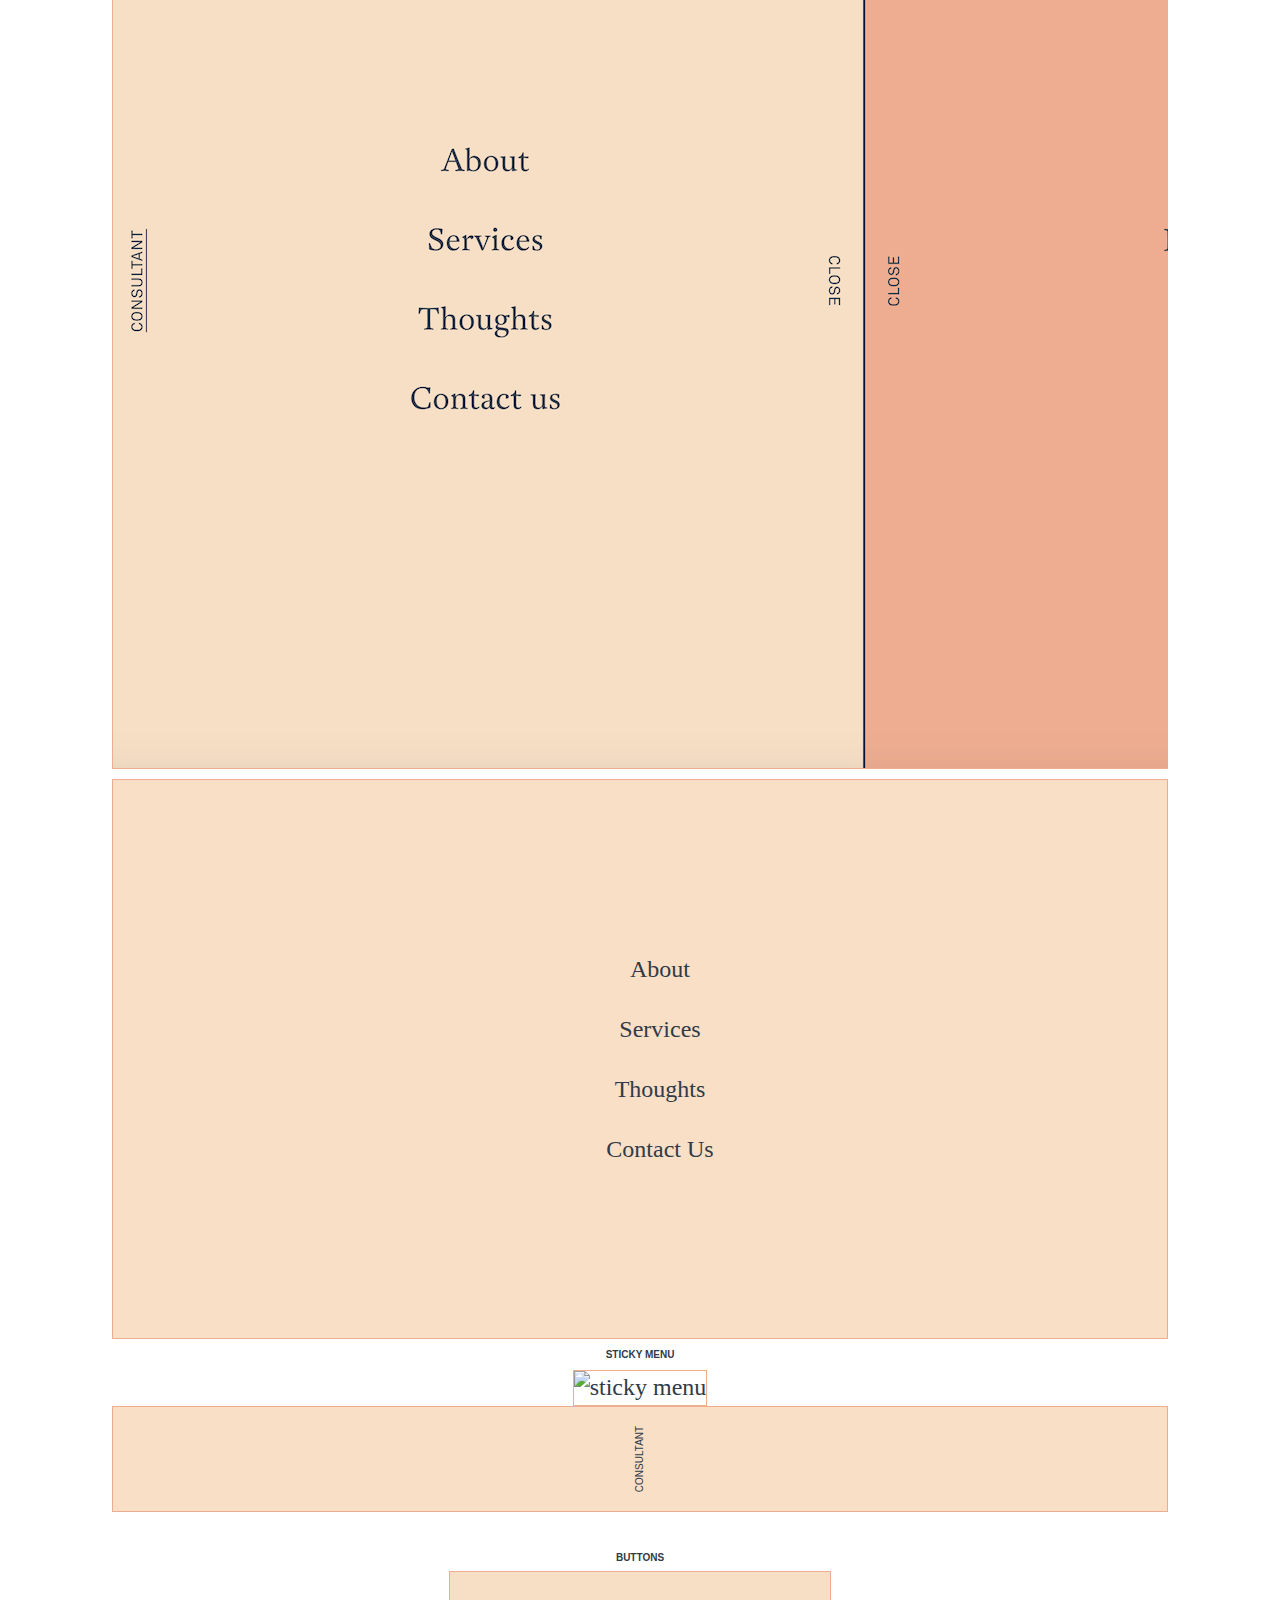
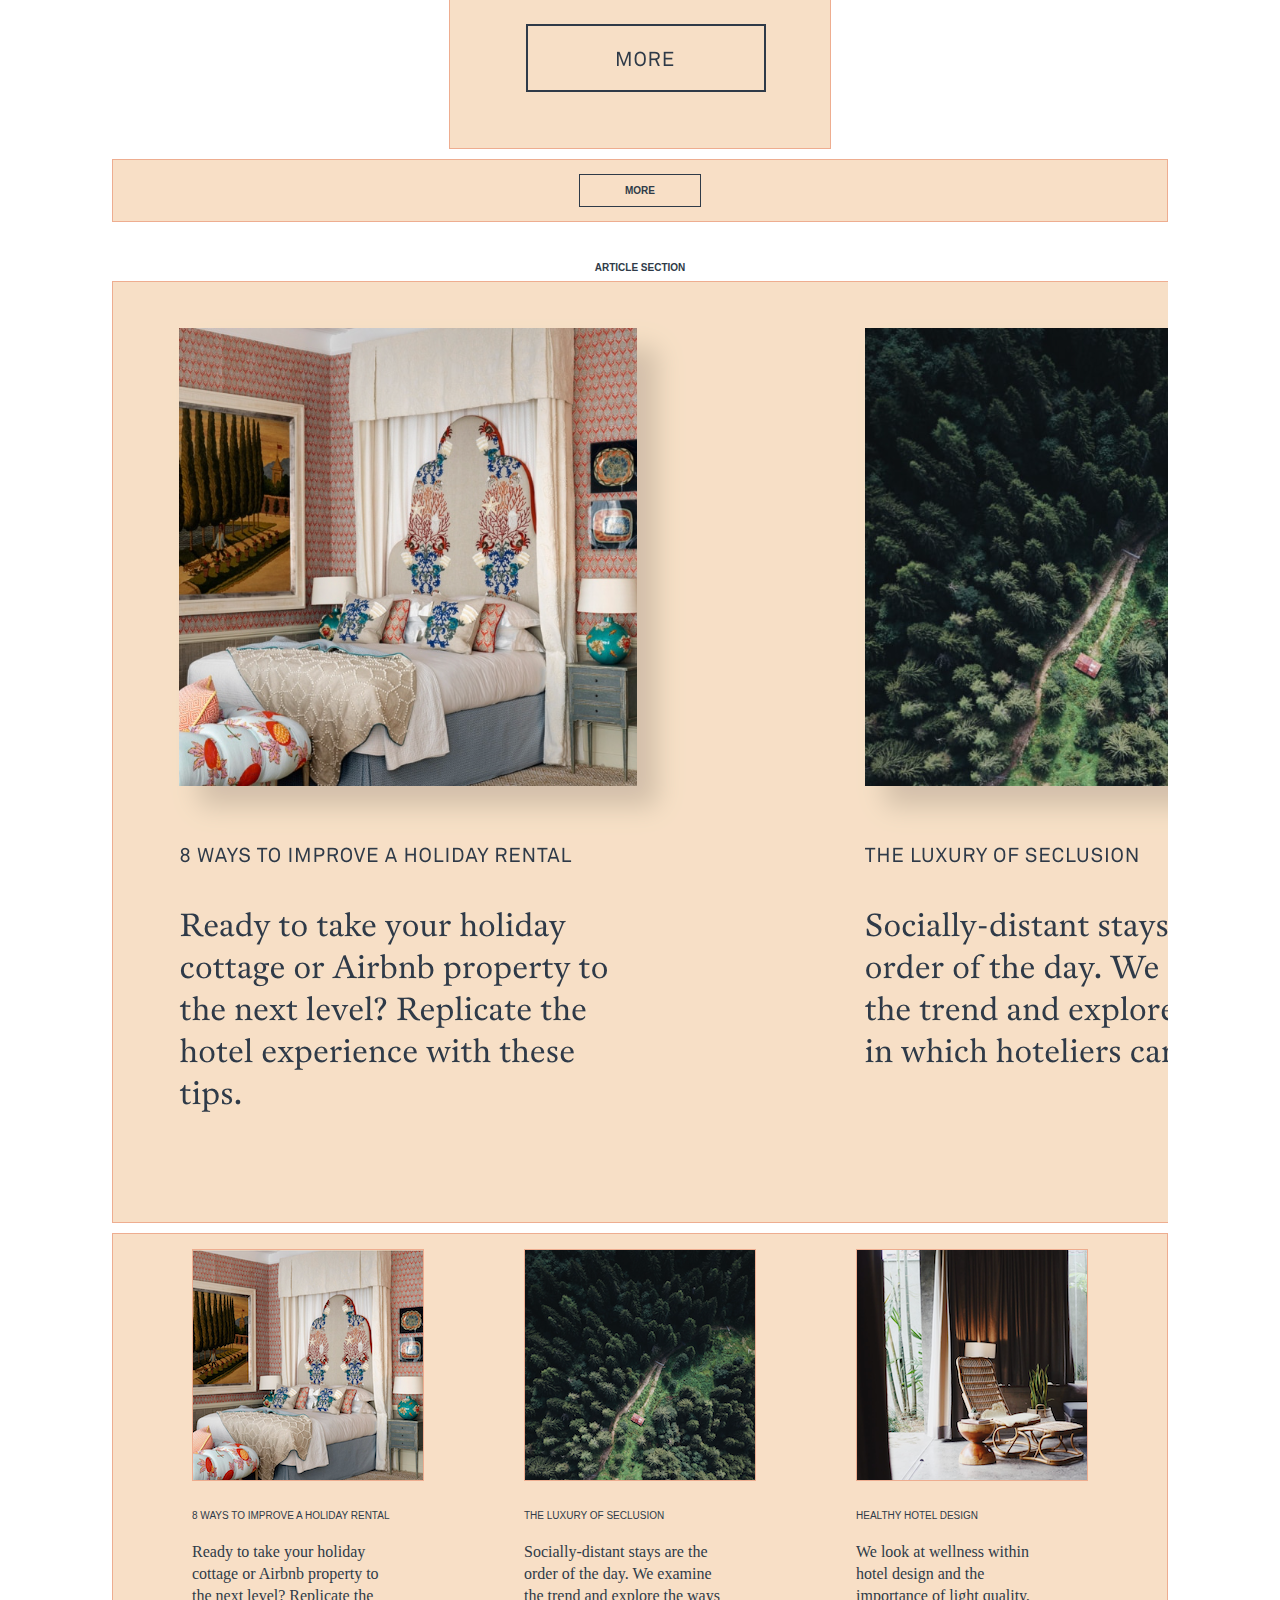
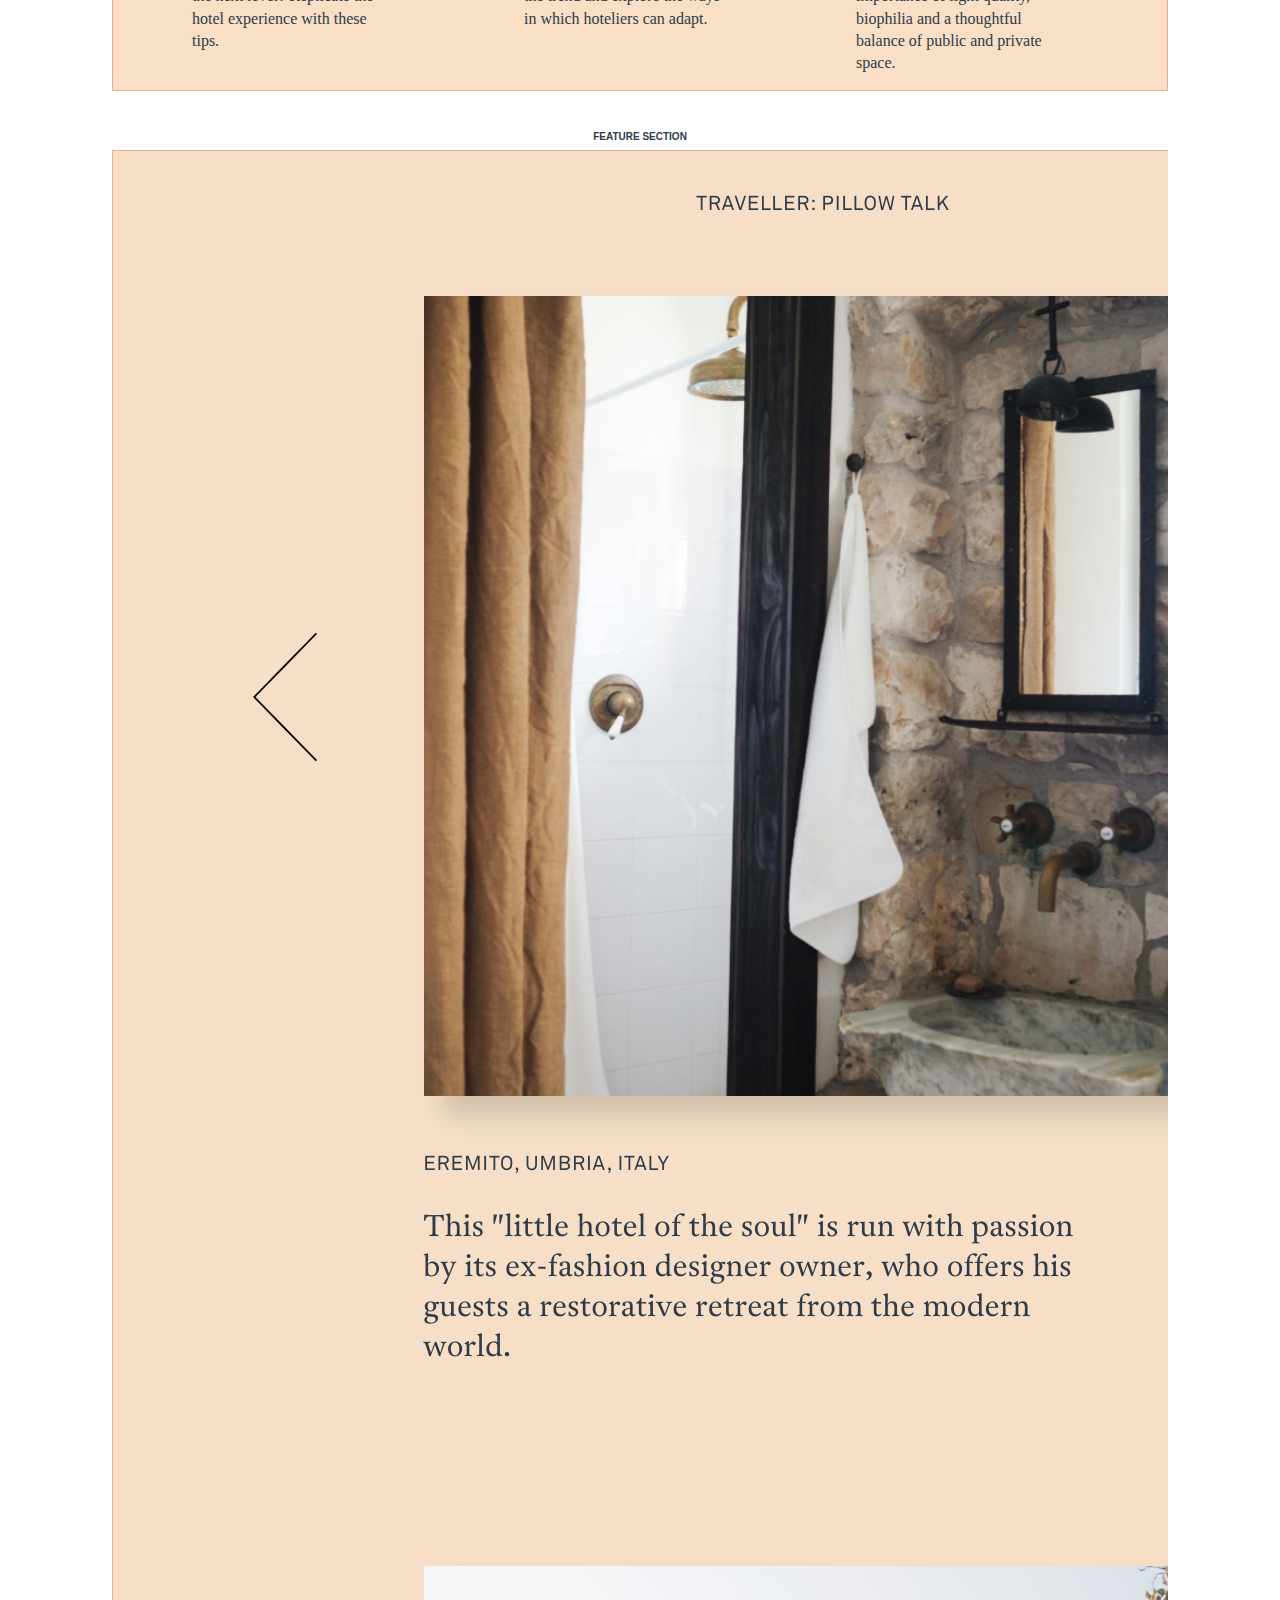
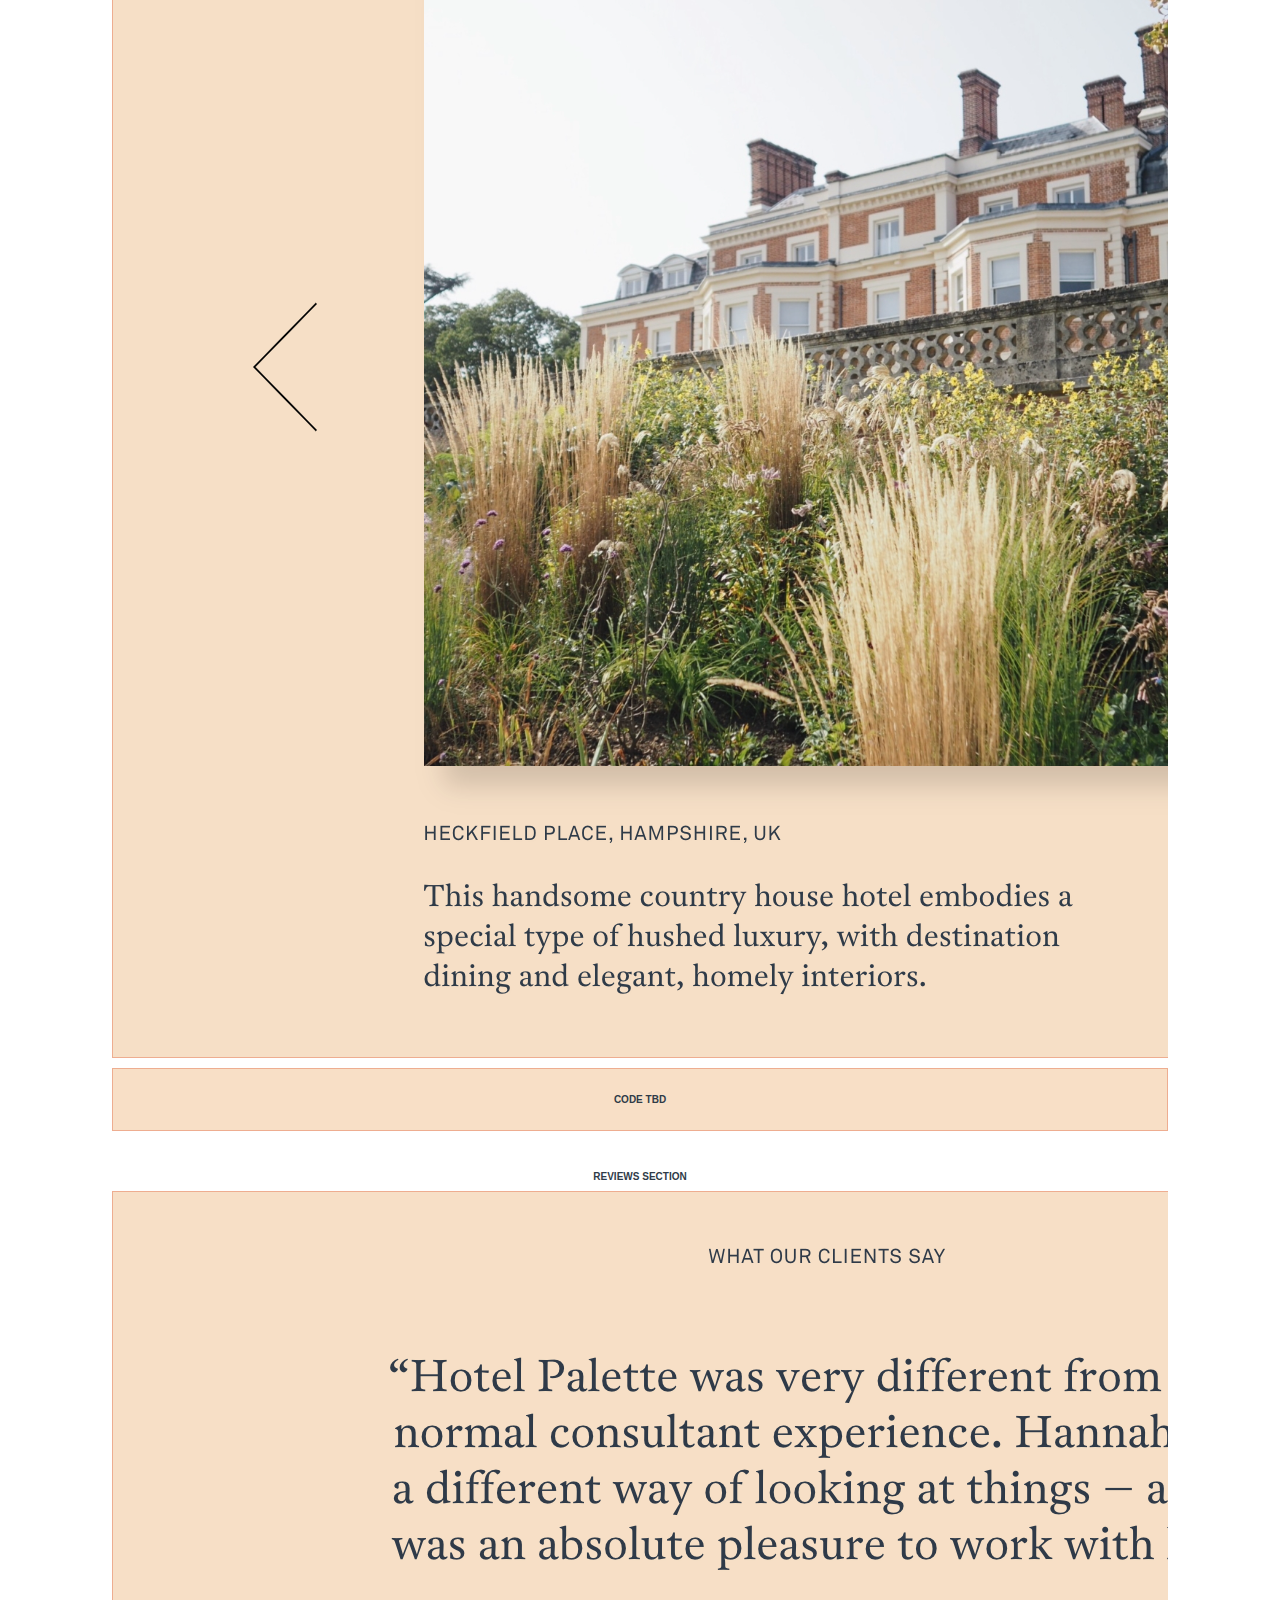
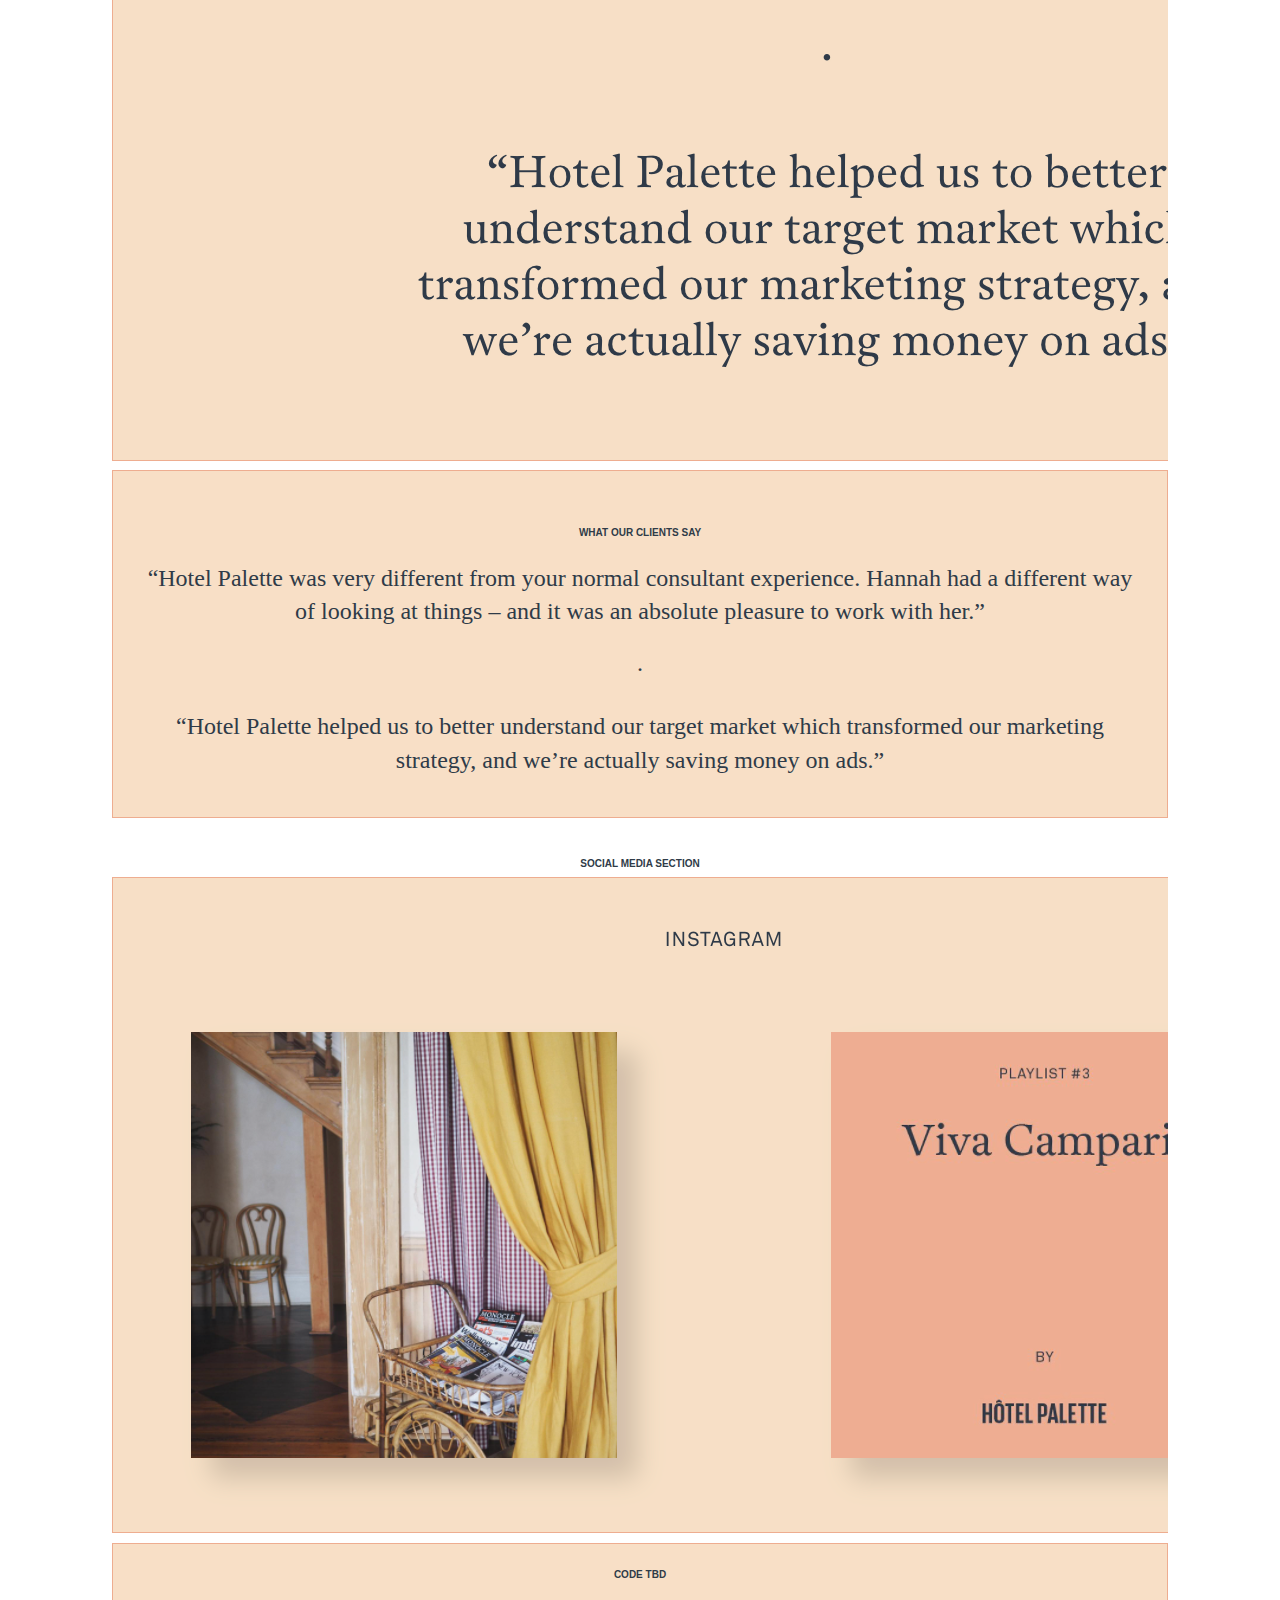
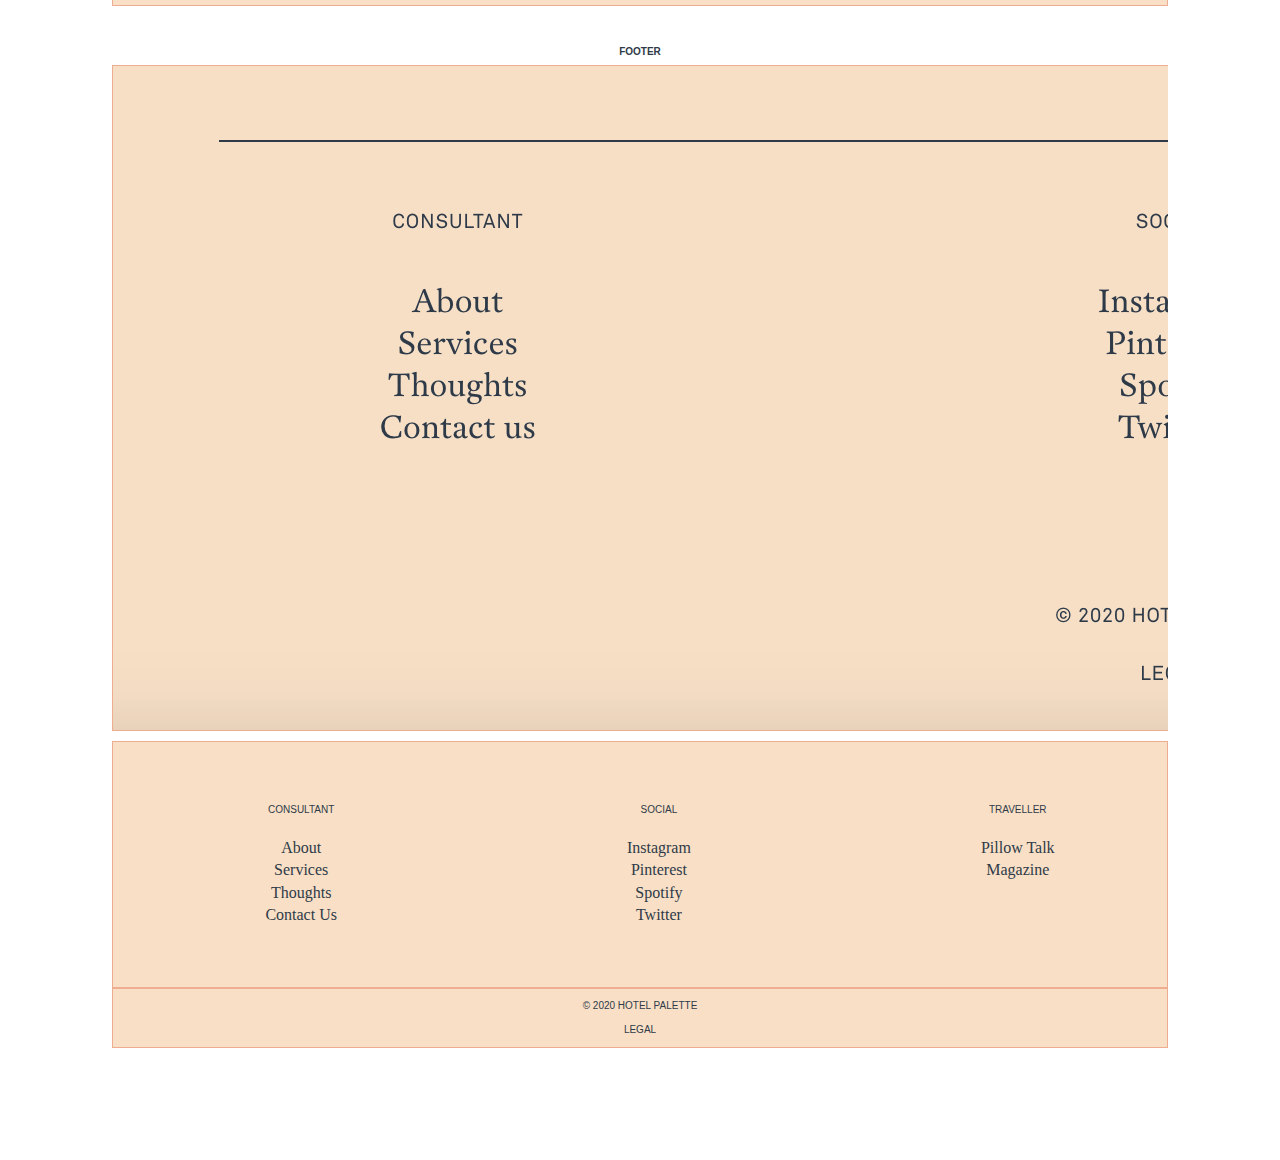
==== commit b44e03b6: "work more on footer" ====
--- a/components/index.html
+++ b/components/index.html
@@ -166,6 +166,7 @@
             </div>
          </article>
 
+<!--Footer-->
          <article class="component">
             <h2 class="component-name">footer</h2>
             <div class="component-img">
@@ -174,12 +175,45 @@
             </div>
             
             <div class="component-code">
-                <h3>code tbd</h3>      
-            </div>
-         </article>
-
-            
-
+<!--List Links-->
+            <div class="links">
+                <div class="group">
+                    <ul class="footer_list--consultant">
+                        <li class="list_header"> <a href="#">Consultant</a> </li>
+                        <li class="list_item"> <a href="#">About</a> </li>
+                        <li class="list_item"> <a href="#">Services</a> </li>
+                        <li class="list_item"> <a href="#">Thoughts</a> </li>
+                        <li class="list_item"> <a href="#">Contact Us</a> </li>
+                    </ul>
+                </div>
+
+                <div class="group">
+                    <ul class="footer_list--social">
+                        <li class="list_header"> <a href="#">Social</a> </li>
+                        <li class="list_item"> <a href="#">Instagram</a> </li>
+                        <li class="list_item"> <a href="#">Pinterest</a> </li>
+                        <li class="list_item"> <a href="#">Spotify</a> </li>
+                        <li class="list_item"> <a href="#">Twitter</a> </li>
+                    </ul>
+                </div>
+
+                <div class="group">
+                    <ul class="footer_list--traveller">
+                        <li class="list_header"> <a href="#">Traveller</a> </li>
+                        <li class="list_item"> <a href="#">Pillow Talk</a> </li>
+                        <li class="list_item"> <a href="#">Magazine</a> </li>
+                    </ul>
+                </div>
+        </article>
+
+ <!--copyright-->
+        <article class="component-code-footer">
+            <div class="footer_copyright">
+                <p>&#169; 2020 Hotel Palette</p>
+                <p><a href="#">Legal</a></p>
+            </div>
+        </article>
+      
 
     </body>
 </html>--- a/css/main.css
+++ b/css/main.css
@@ -115,7 +115,6 @@
 */
 
 .nav-menu {
-    list-style: none;
     line-height: 2.5;
     font-family: var(--font-serif);
     padding-top: 5em;
@@ -124,7 +123,7 @@
 }
 
 ul li {
-
+    list-style: none;
 }
 
 .sticky-menu-left {
@@ -146,7 +145,6 @@
     flex-wrap: wrap;
     grid-template-columns: 50px 1fr;
     grid-gap: 100px;
-    margin: 50px;
     justify-content: center;
     align-content: center;
 }
@@ -171,5 +169,44 @@
     width: 200px;
 }
 
-
-
+/**
+* .footer
+*/
+
+.links {
+    display: flex; 
+    flex-wrap: wrap;
+    padding: 30px;
+    font-size: medium;
+    grid-gap: 250px;
+    justify-content: center;
+    text-align: center;
+}
+
+.list_header {
+    font-family: var(--font-sans-serif);
+    text-transform: uppercase;
+    font-size: x-small;
+    margin-bottom: 2em;
+    justify-content: center;
+}
+
+.footer_copyright {
+    font-family: var(--font-sans-serif);
+    text-transform: uppercase;
+    font-size: x-small;
+}
+
+.component-code-footer {
+    border: 1px solid var(--darkpink);
+    background-color: var(--pink);
+}
+
+
+
+
+
+
+
+
+
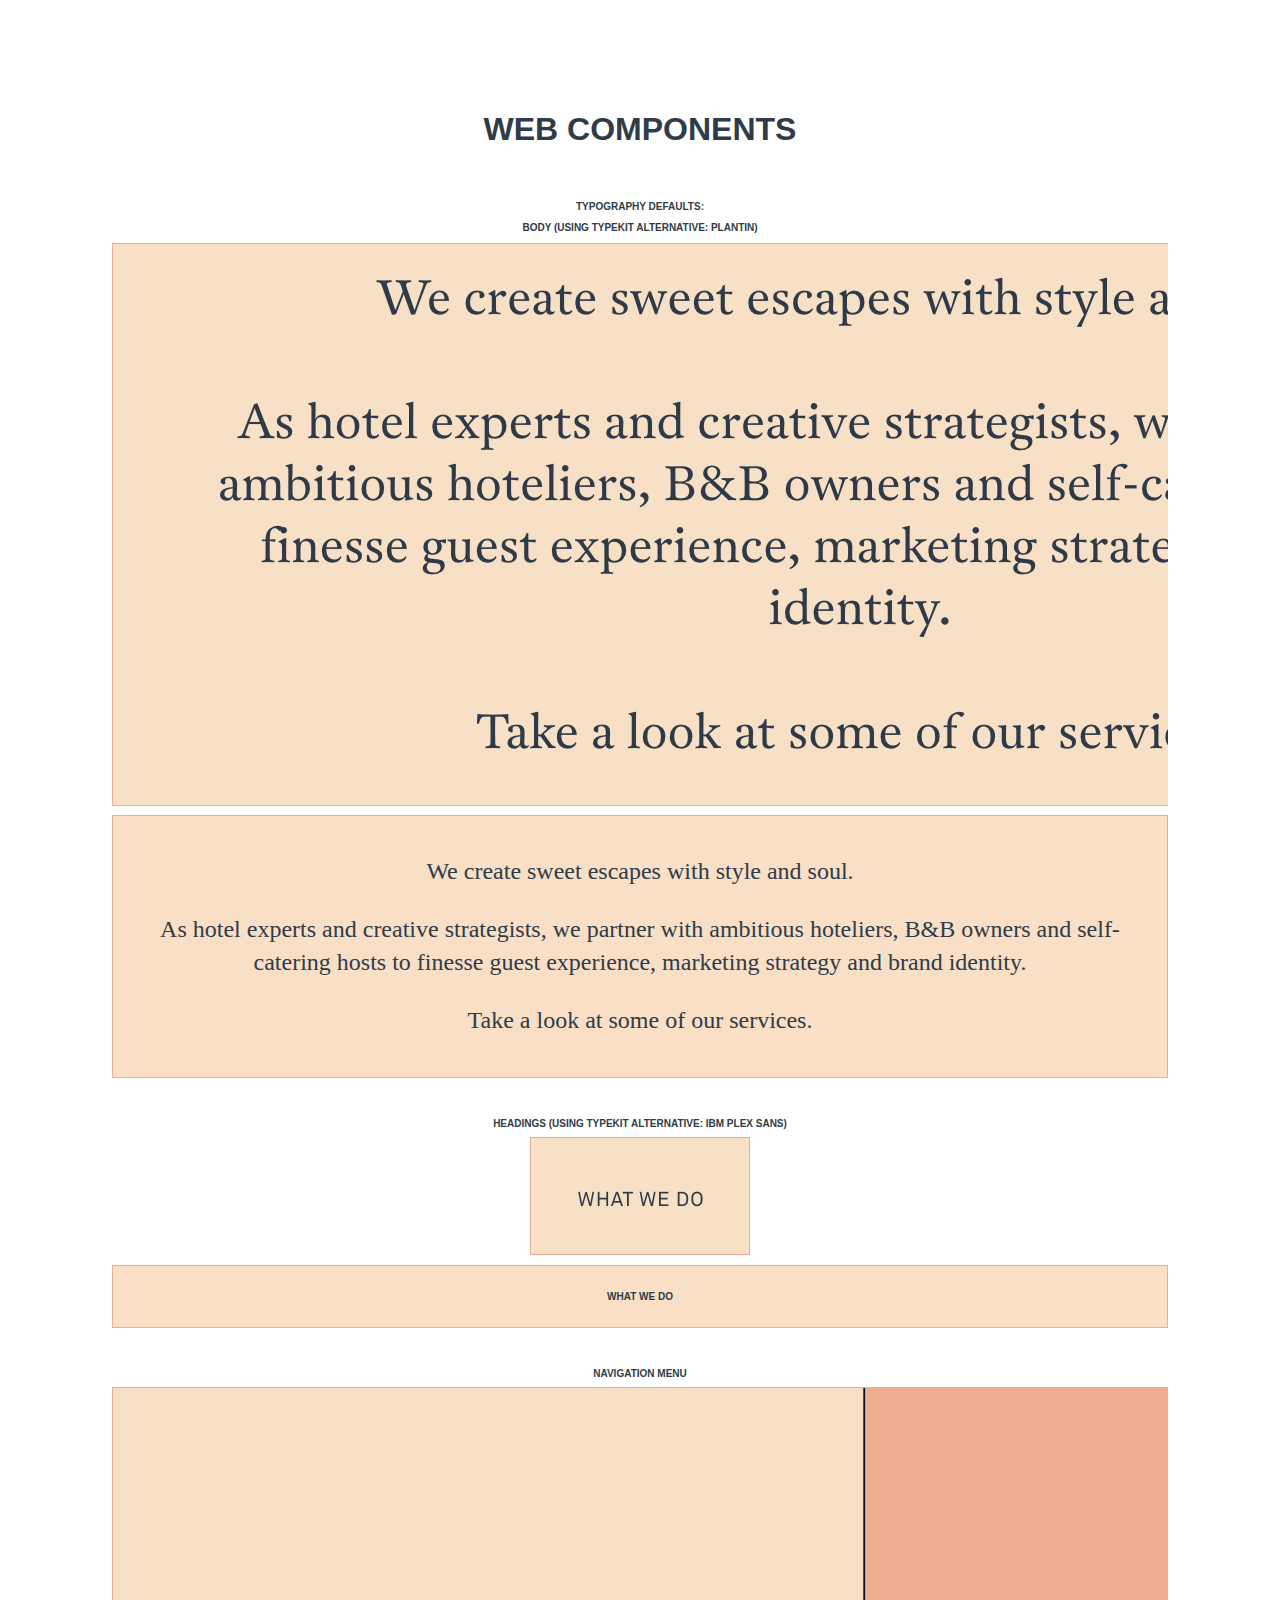
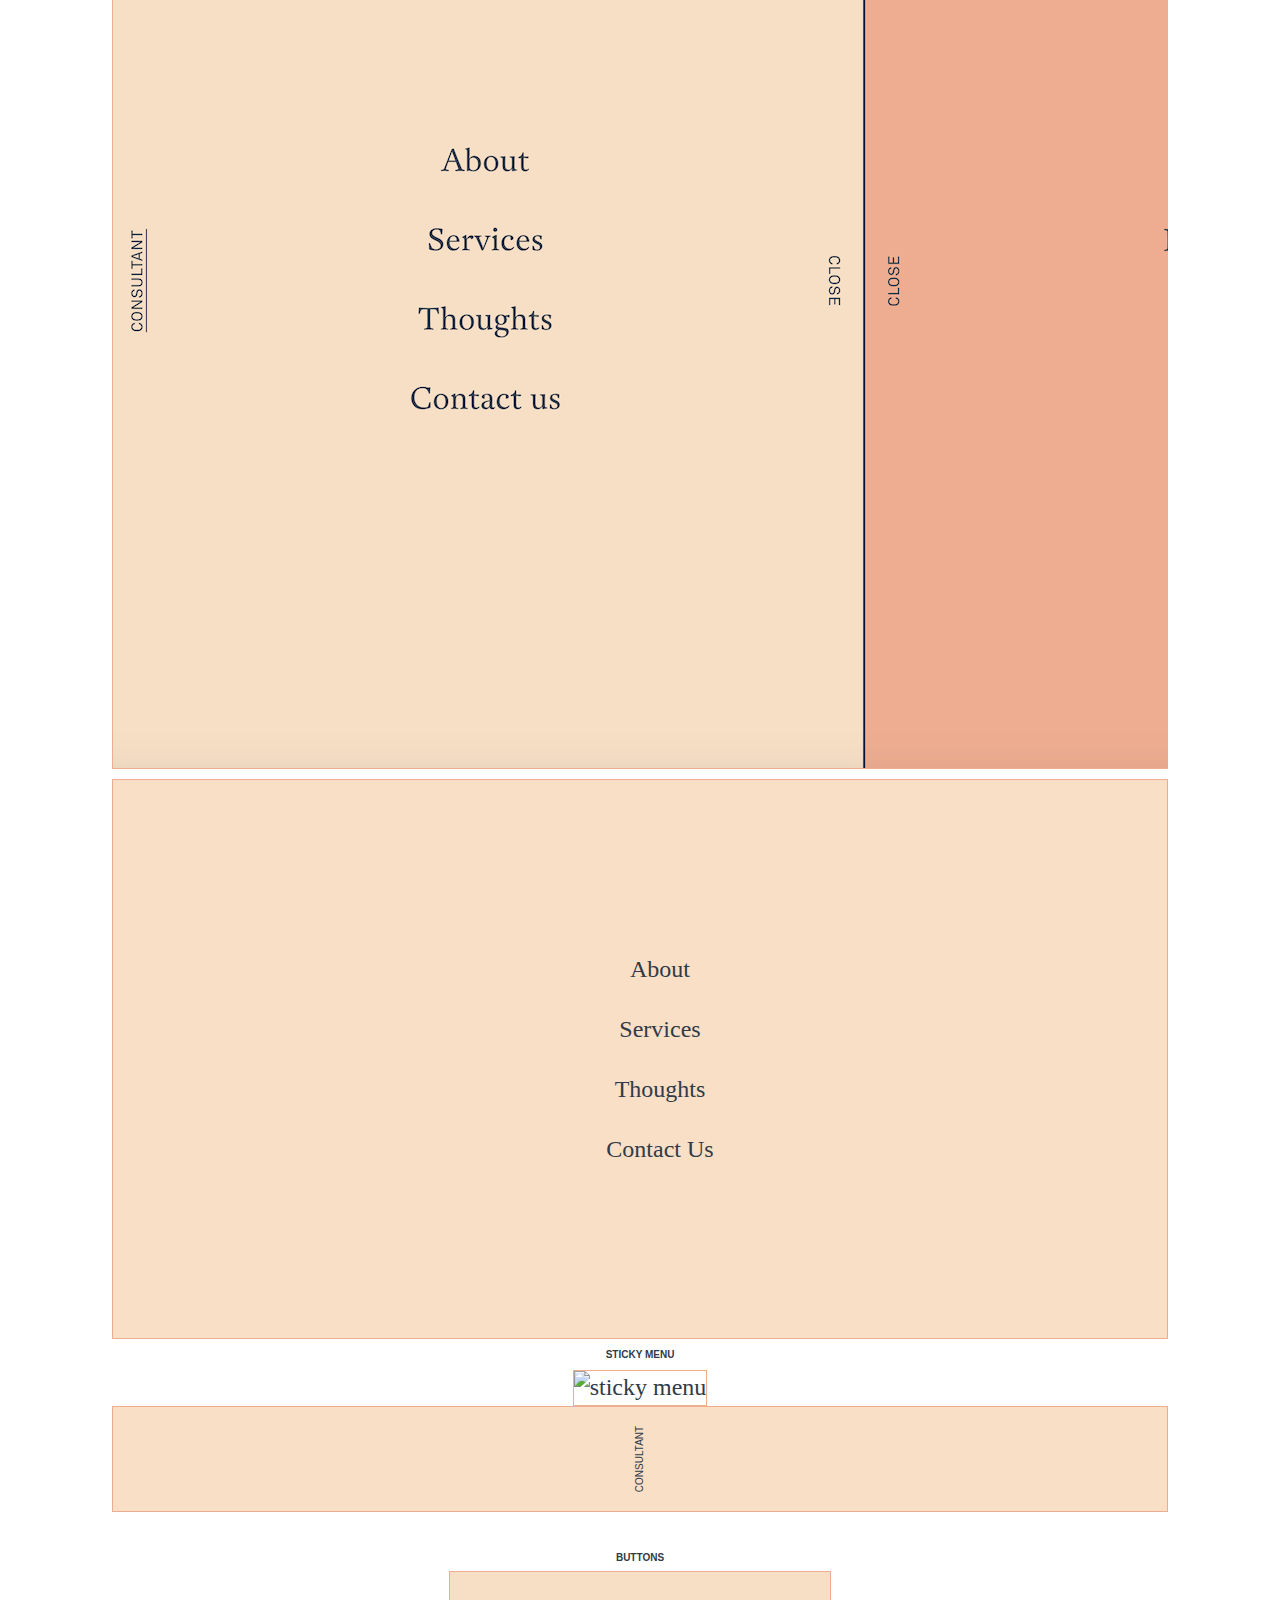
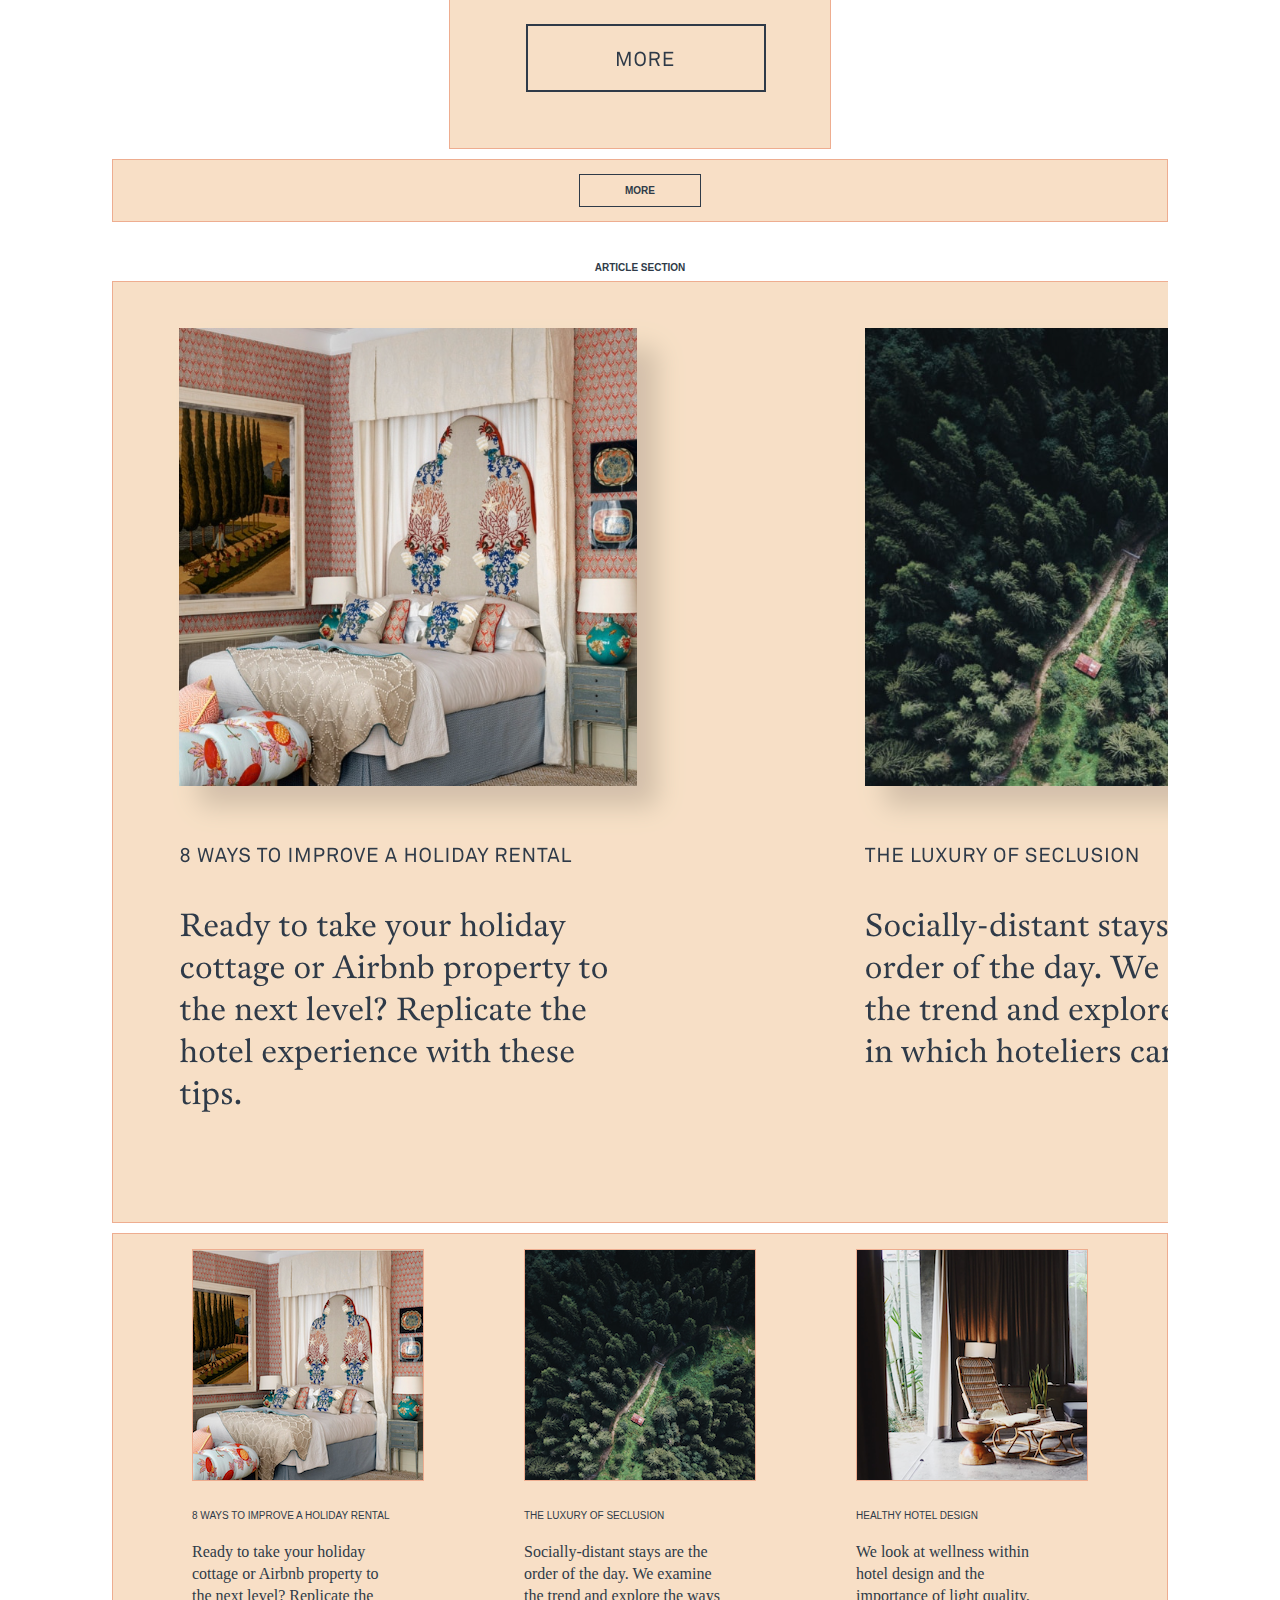
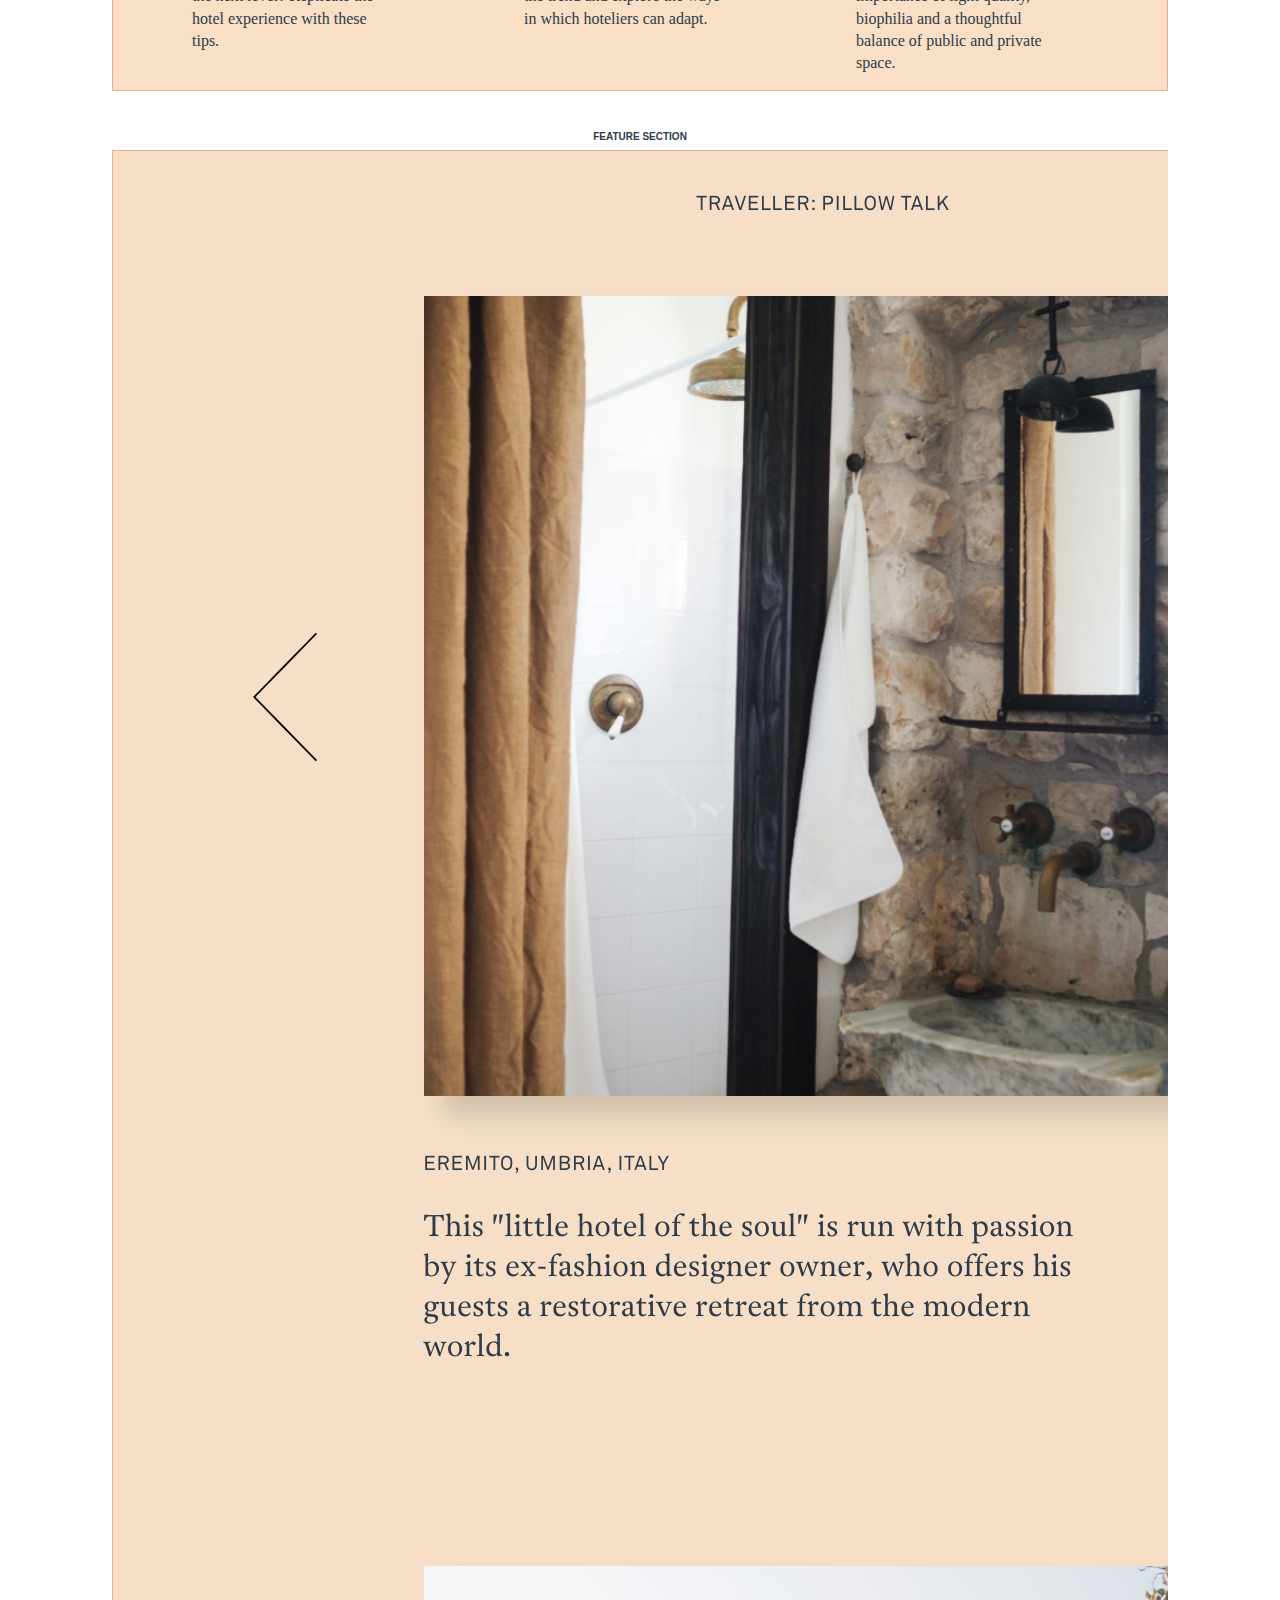
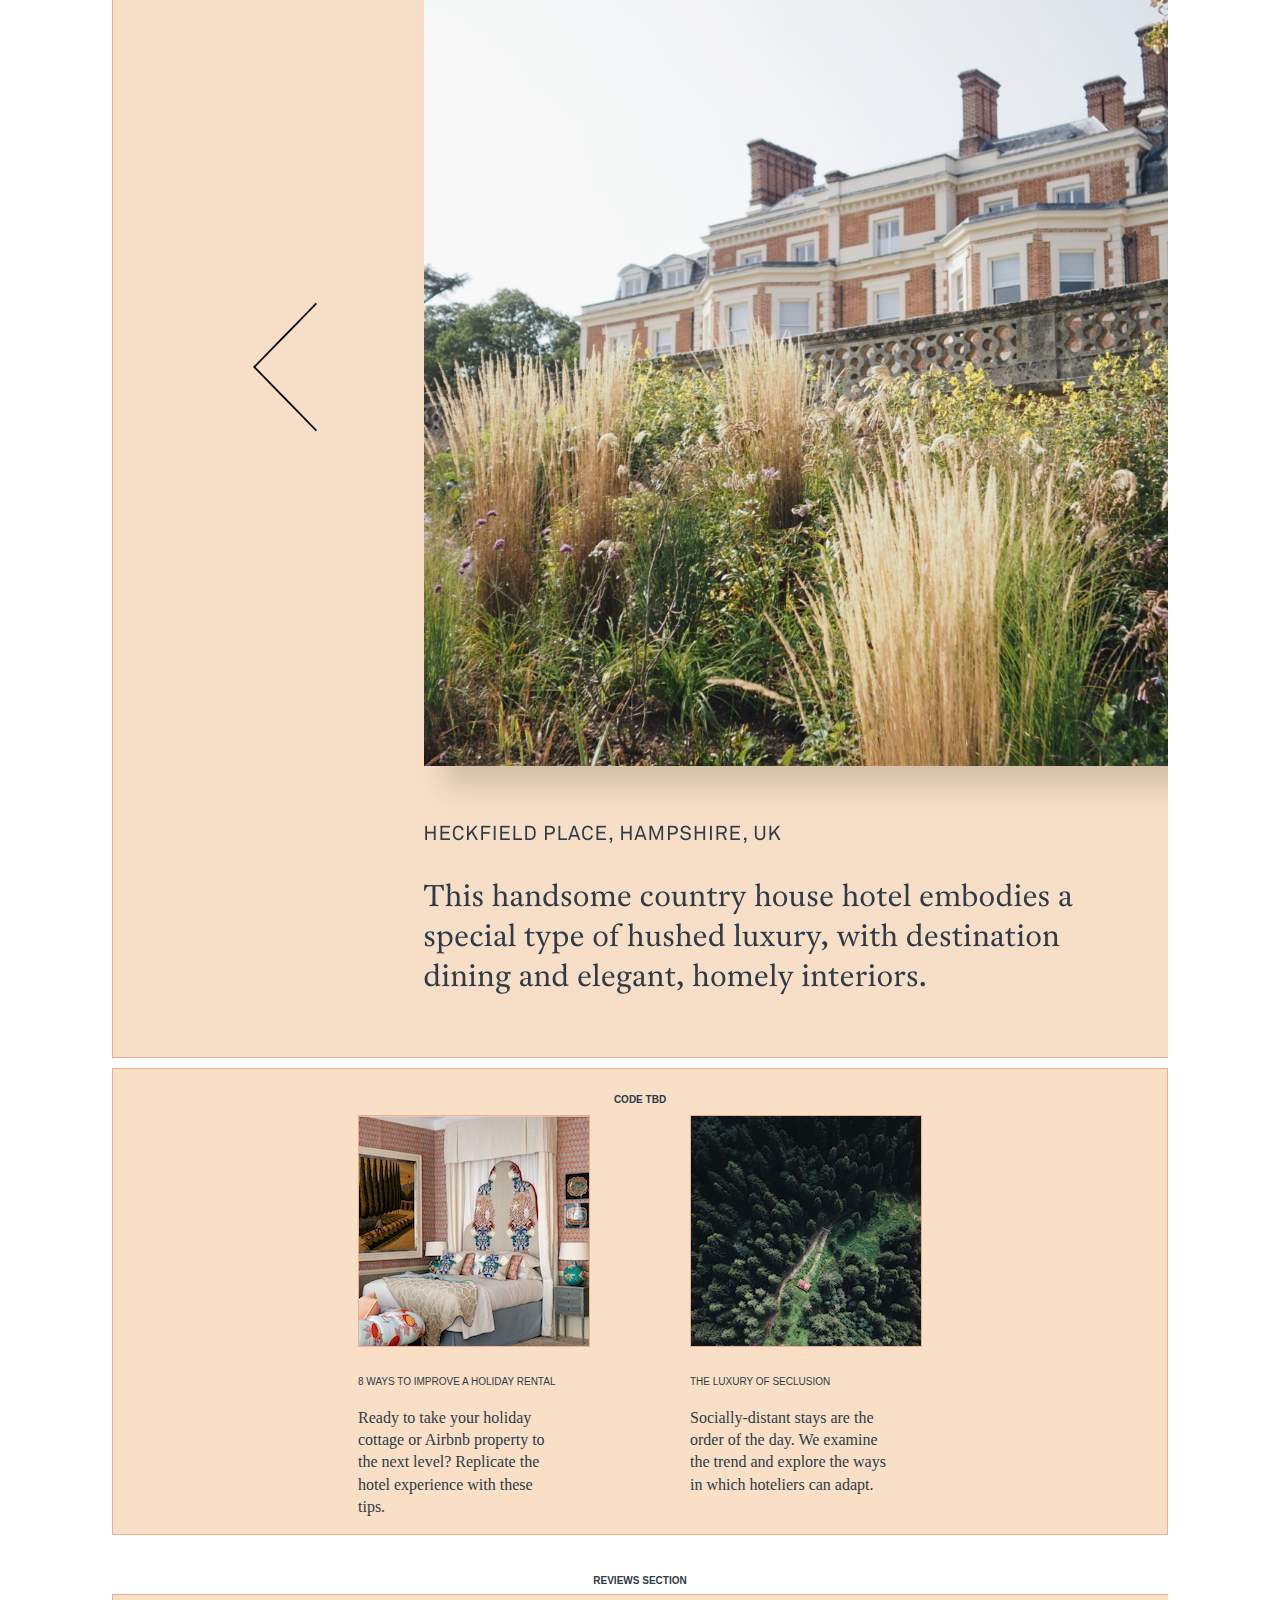
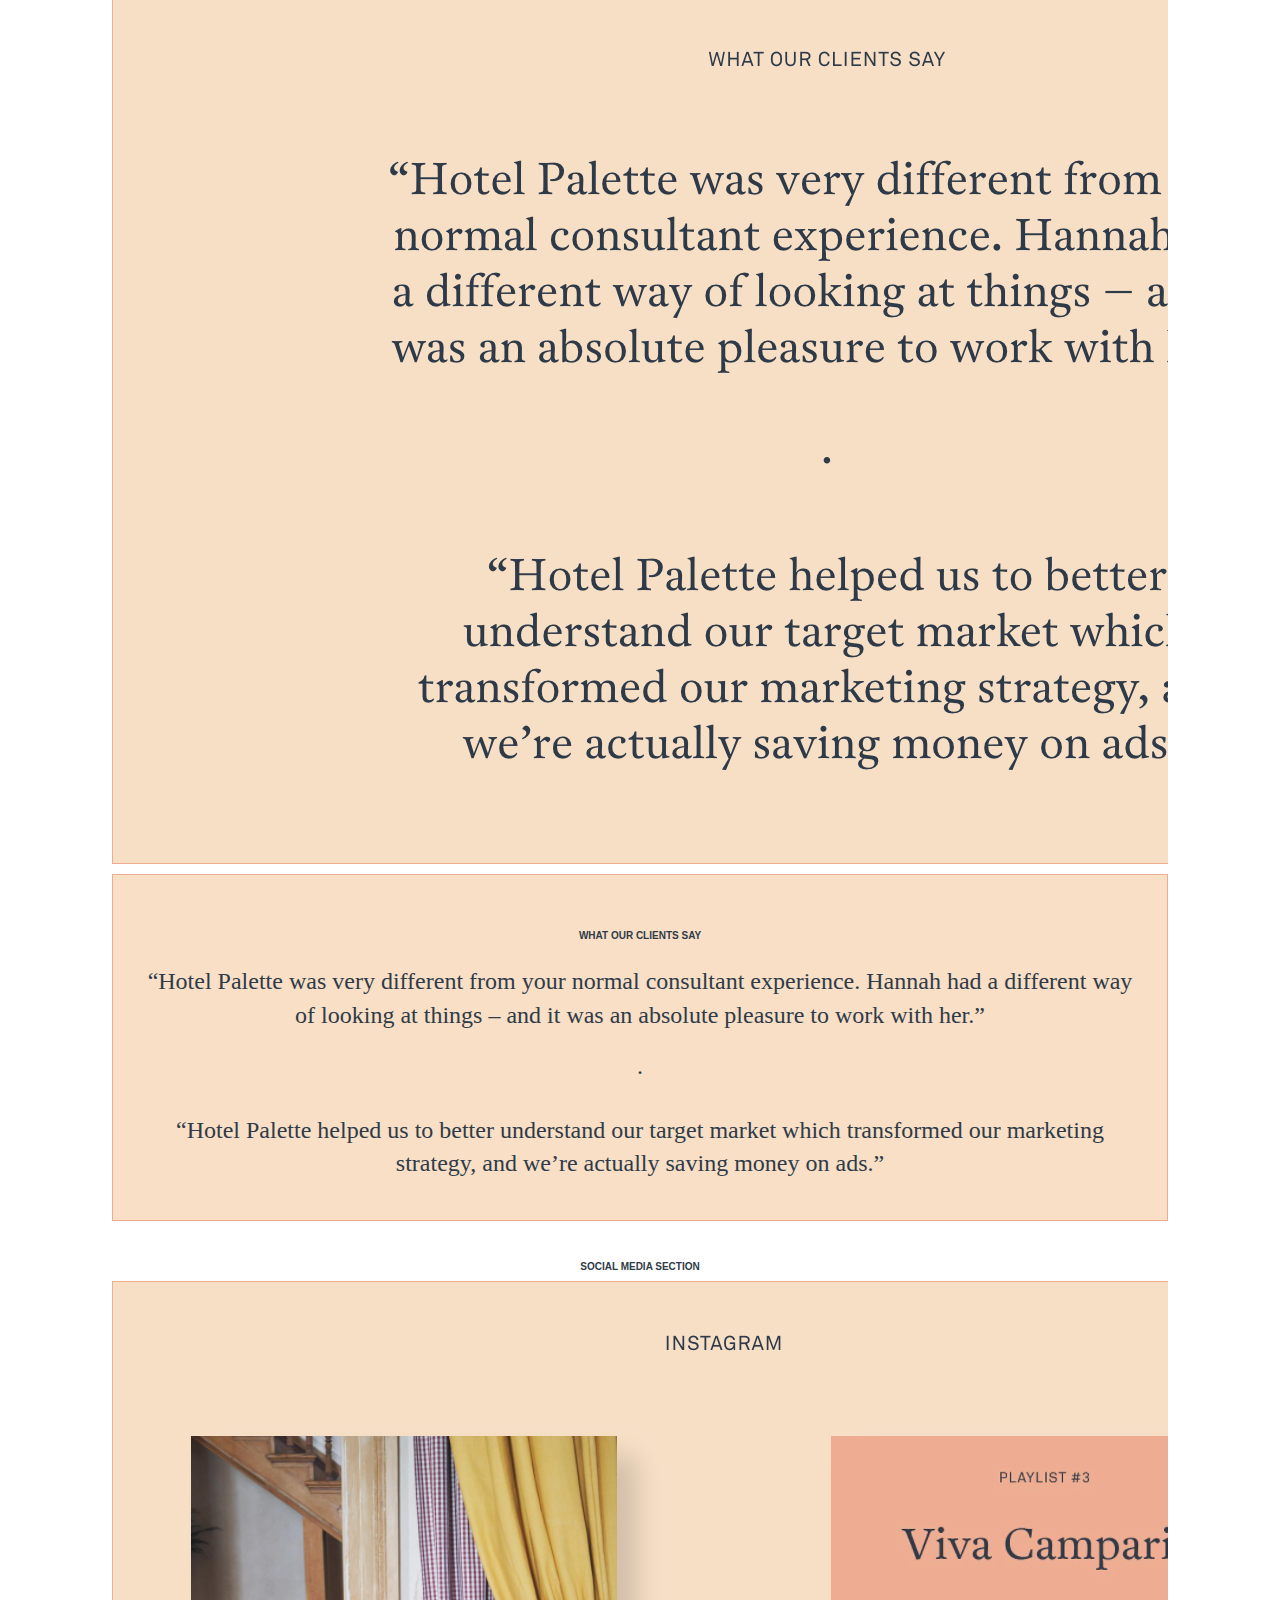
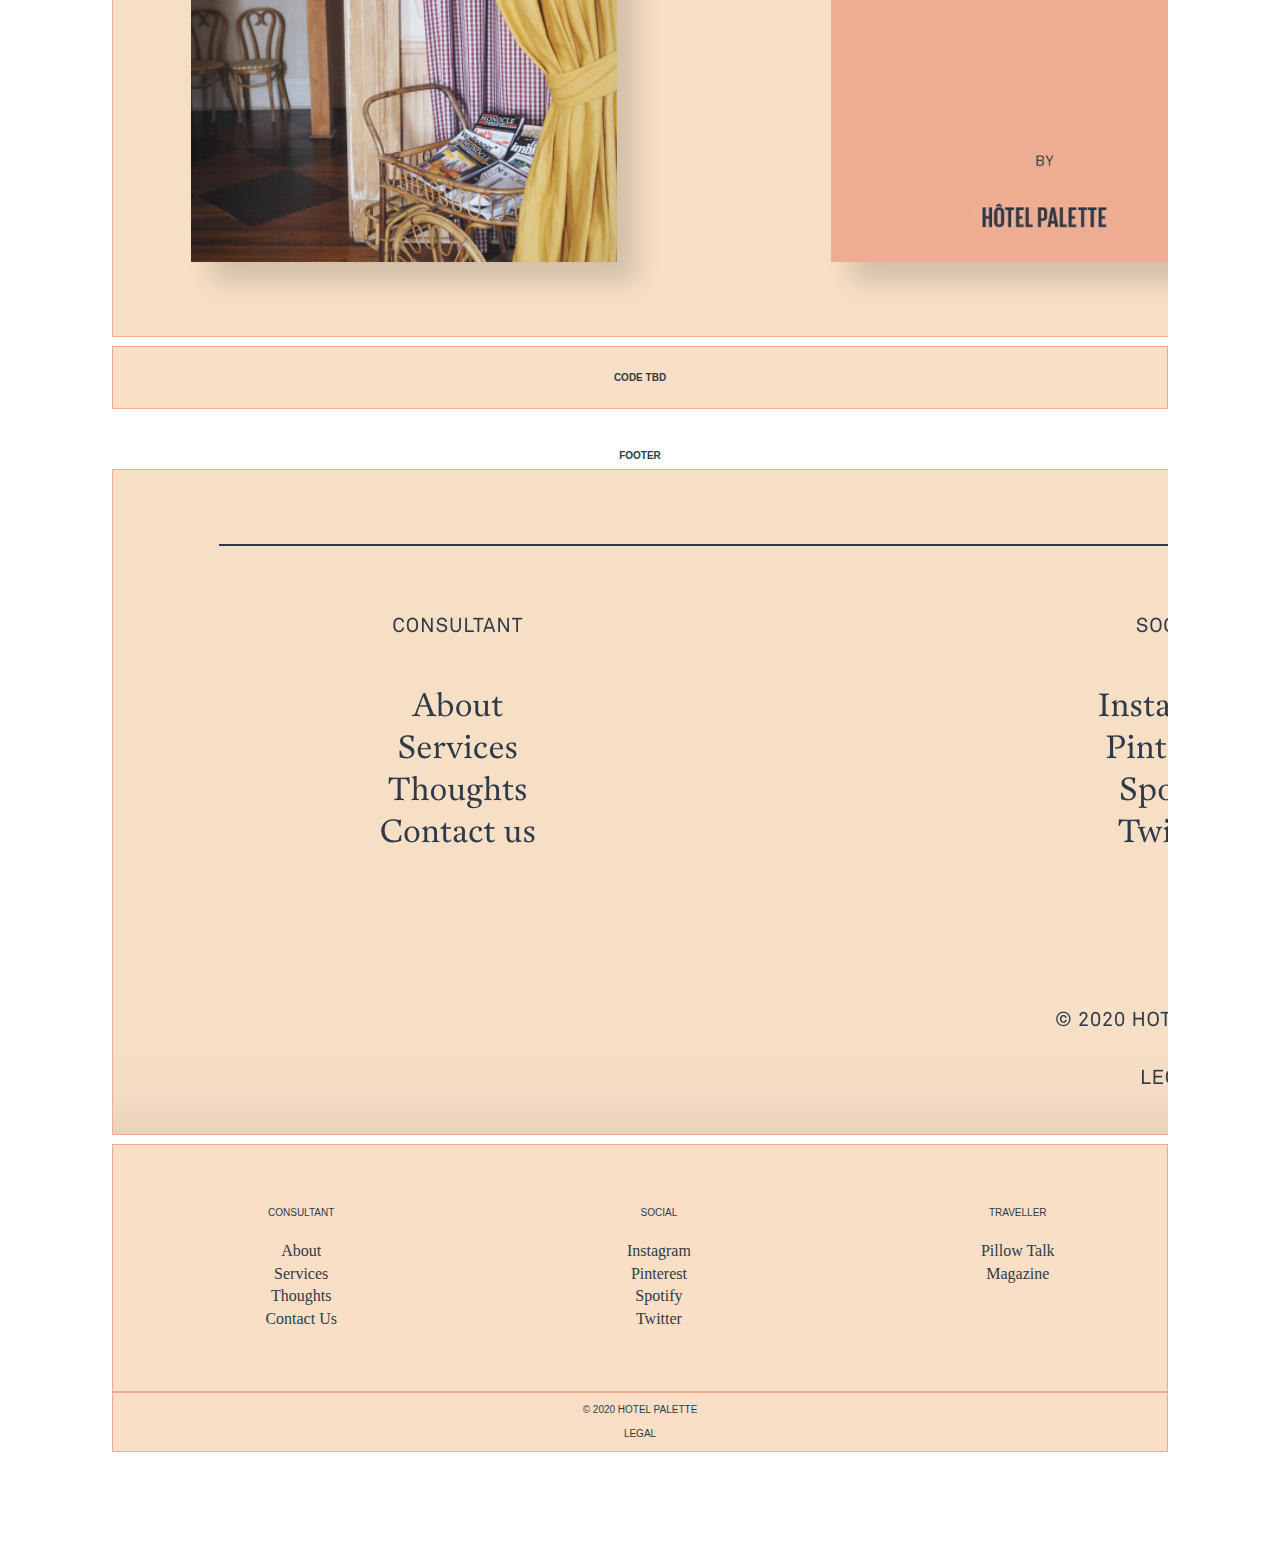
==== commit 97157c61: "work on feature section" ====
--- a/components/index.html
+++ b/components/index.html
@@ -133,7 +133,19 @@
             
             <div class="component-code">
                 <h3>code tbd</h3>
-            </div>
+                <div class="gallery">
+                    <div class="feature-article">
+                        <a href="#!"><img src="img/thoughts-thumbnail1.png" alt="img1"></a>
+                        <div class="article-title">8 WAYS TO IMPROVE A HOLIDAY RENTAL</div>
+                        <div class="desc">Ready to take your holiday cottage or Airbnb property 
+                        to the next level? Replicate the hotel experience with these tips.</div>
+                    </div>
+                    <div class="feature-article">
+                        <a href="#!"><img src="img/thoughts-thumbnail2.png" alt="img2"></a>
+                        <div class="article-title">THE LUXURY OF SECLUSION</div>
+                        <div class="desc">Socially-distant stays are the order of the day. We 
+                        examine the trend and explore the ways in which hoteliers can adapt.</div>
+                    </div>
          </article>
                     
         <article class="component">
--- a/css/main.css
+++ b/css/main.css
@@ -169,6 +169,8 @@
     width: 200px;
 }
 
+
+
 /**
 * .footer
 */
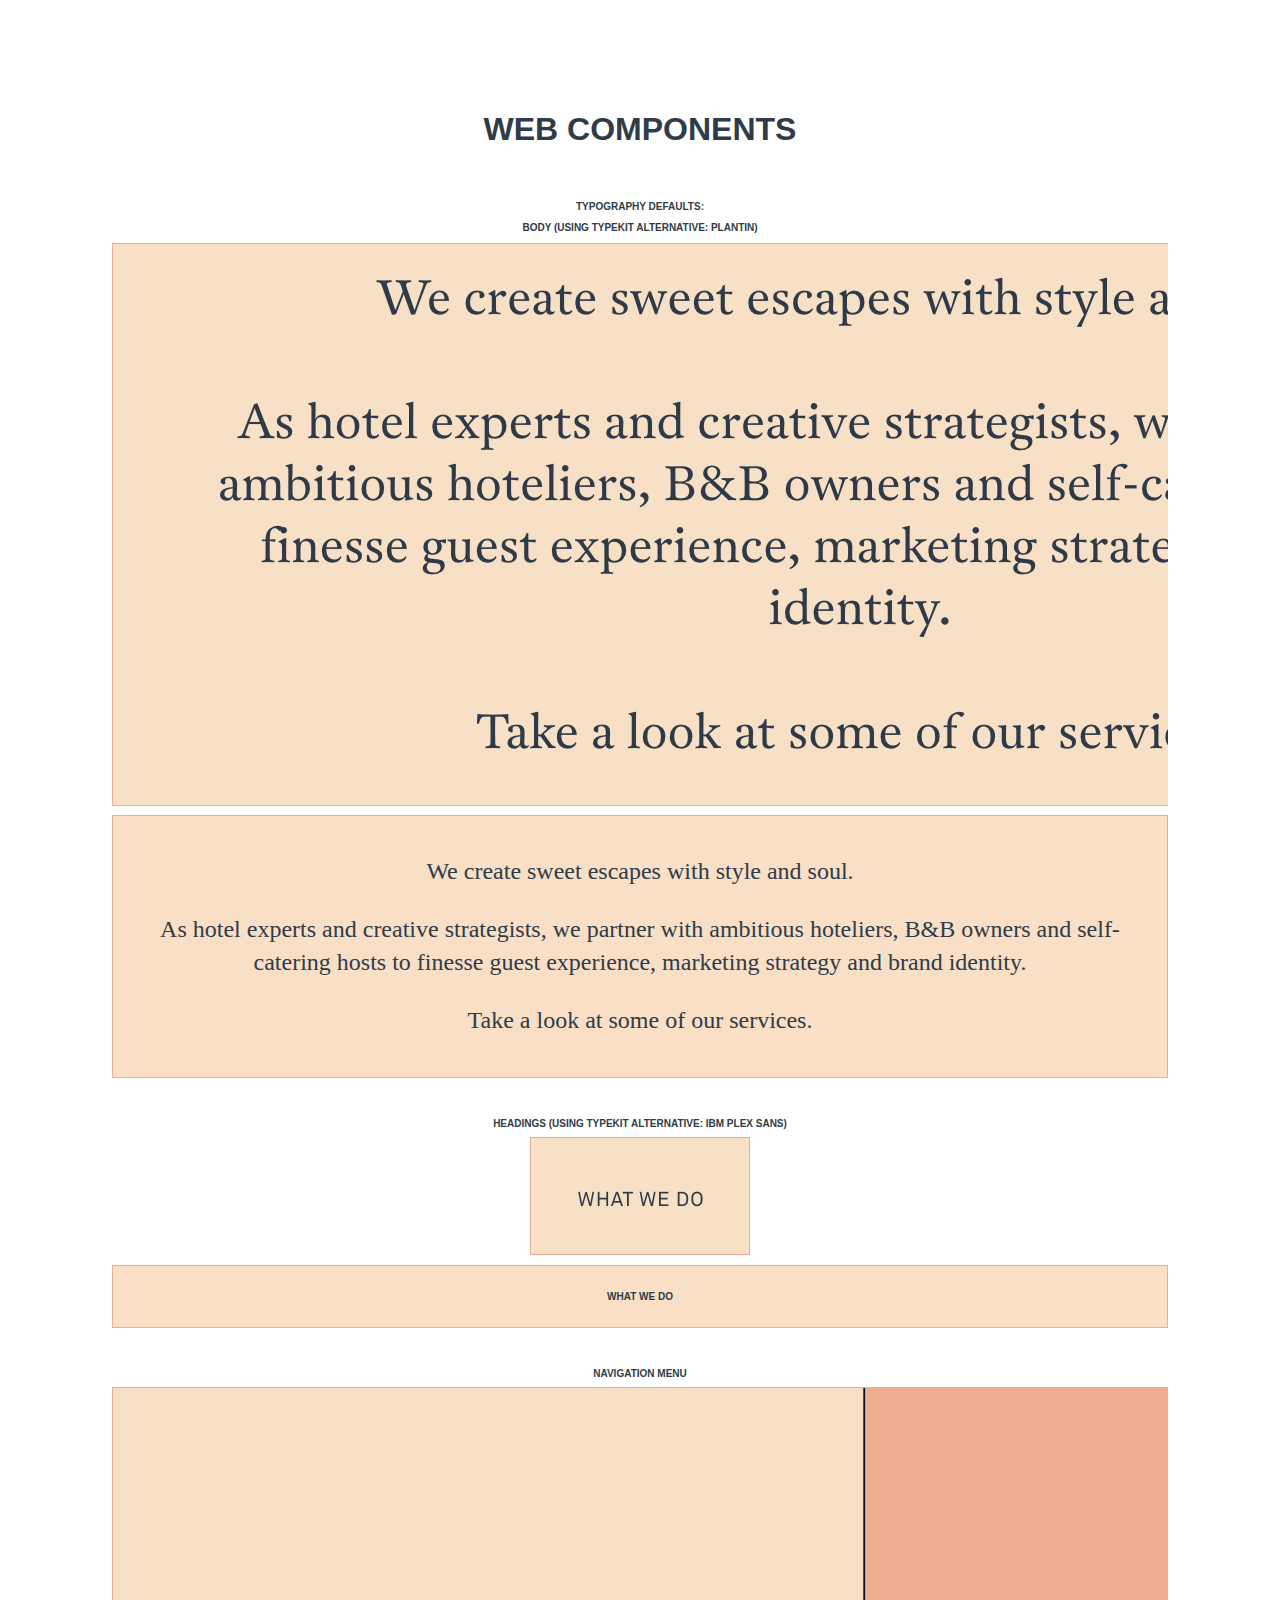
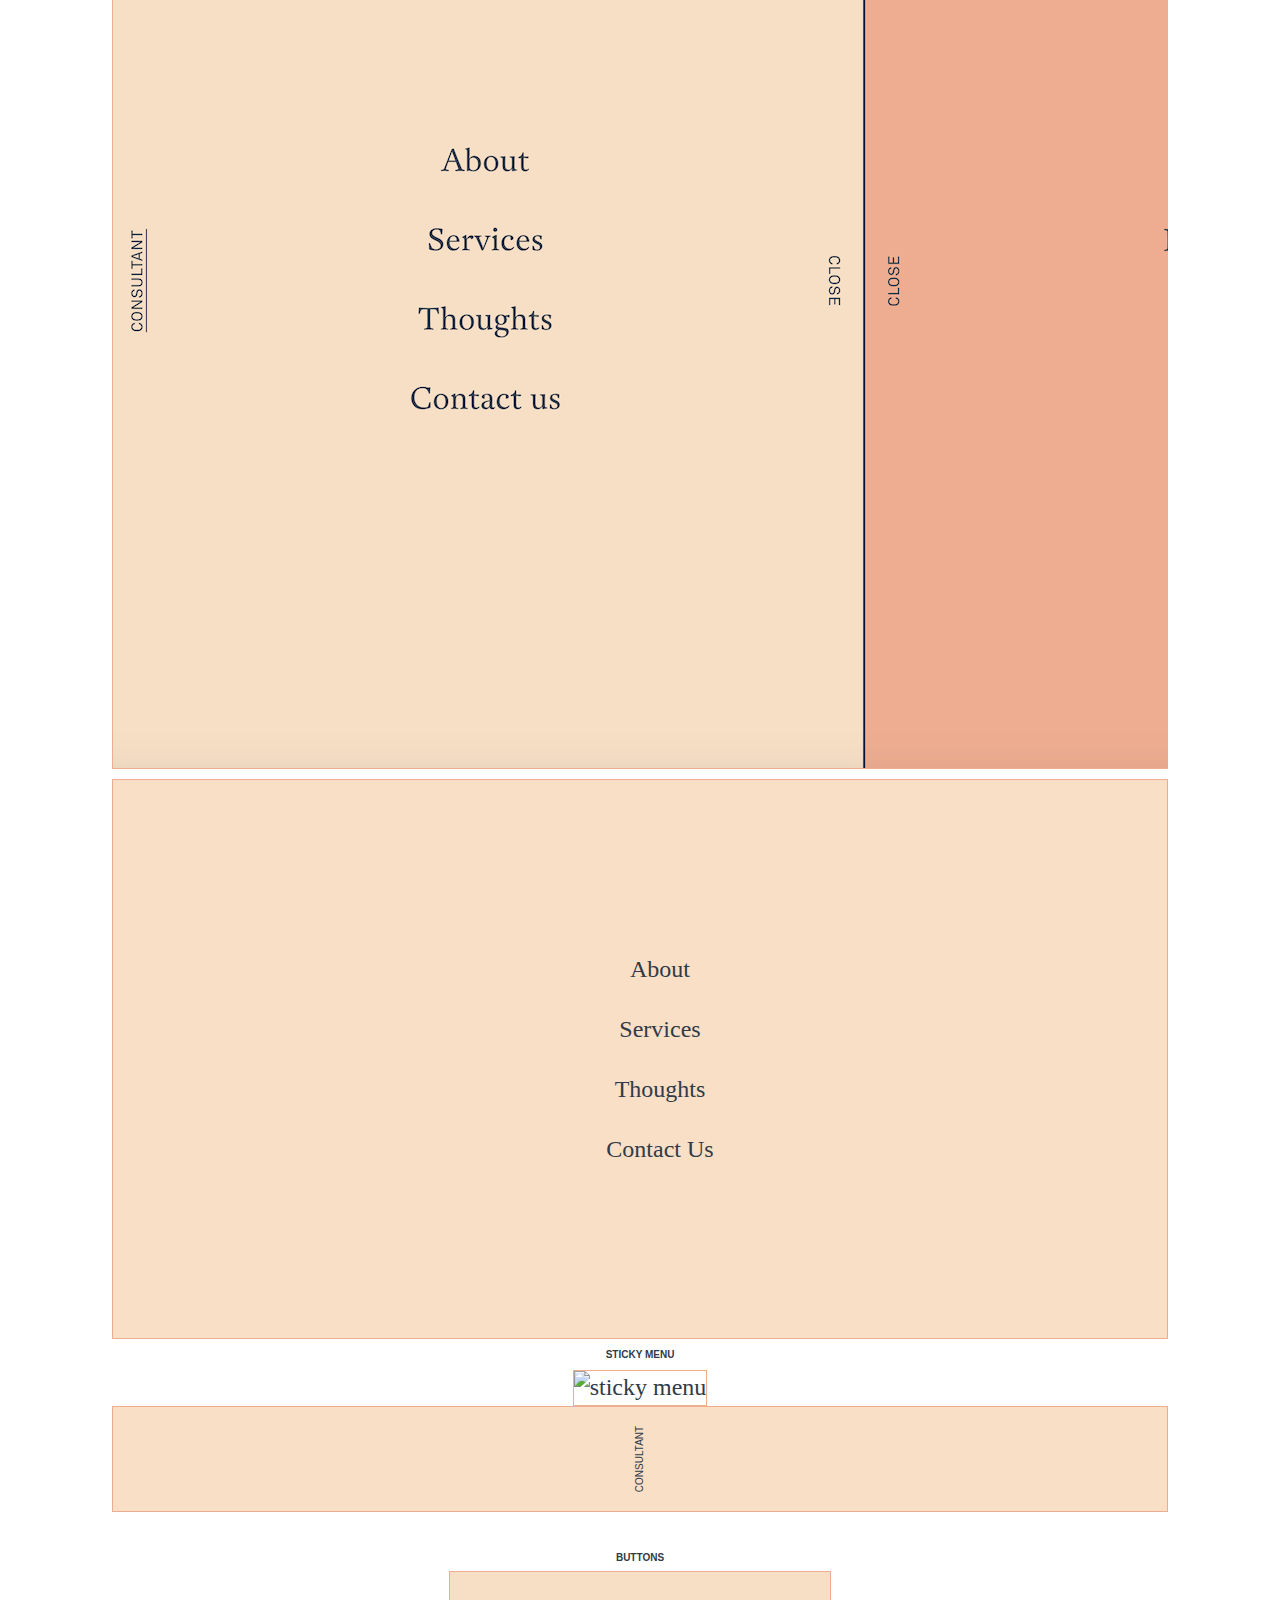
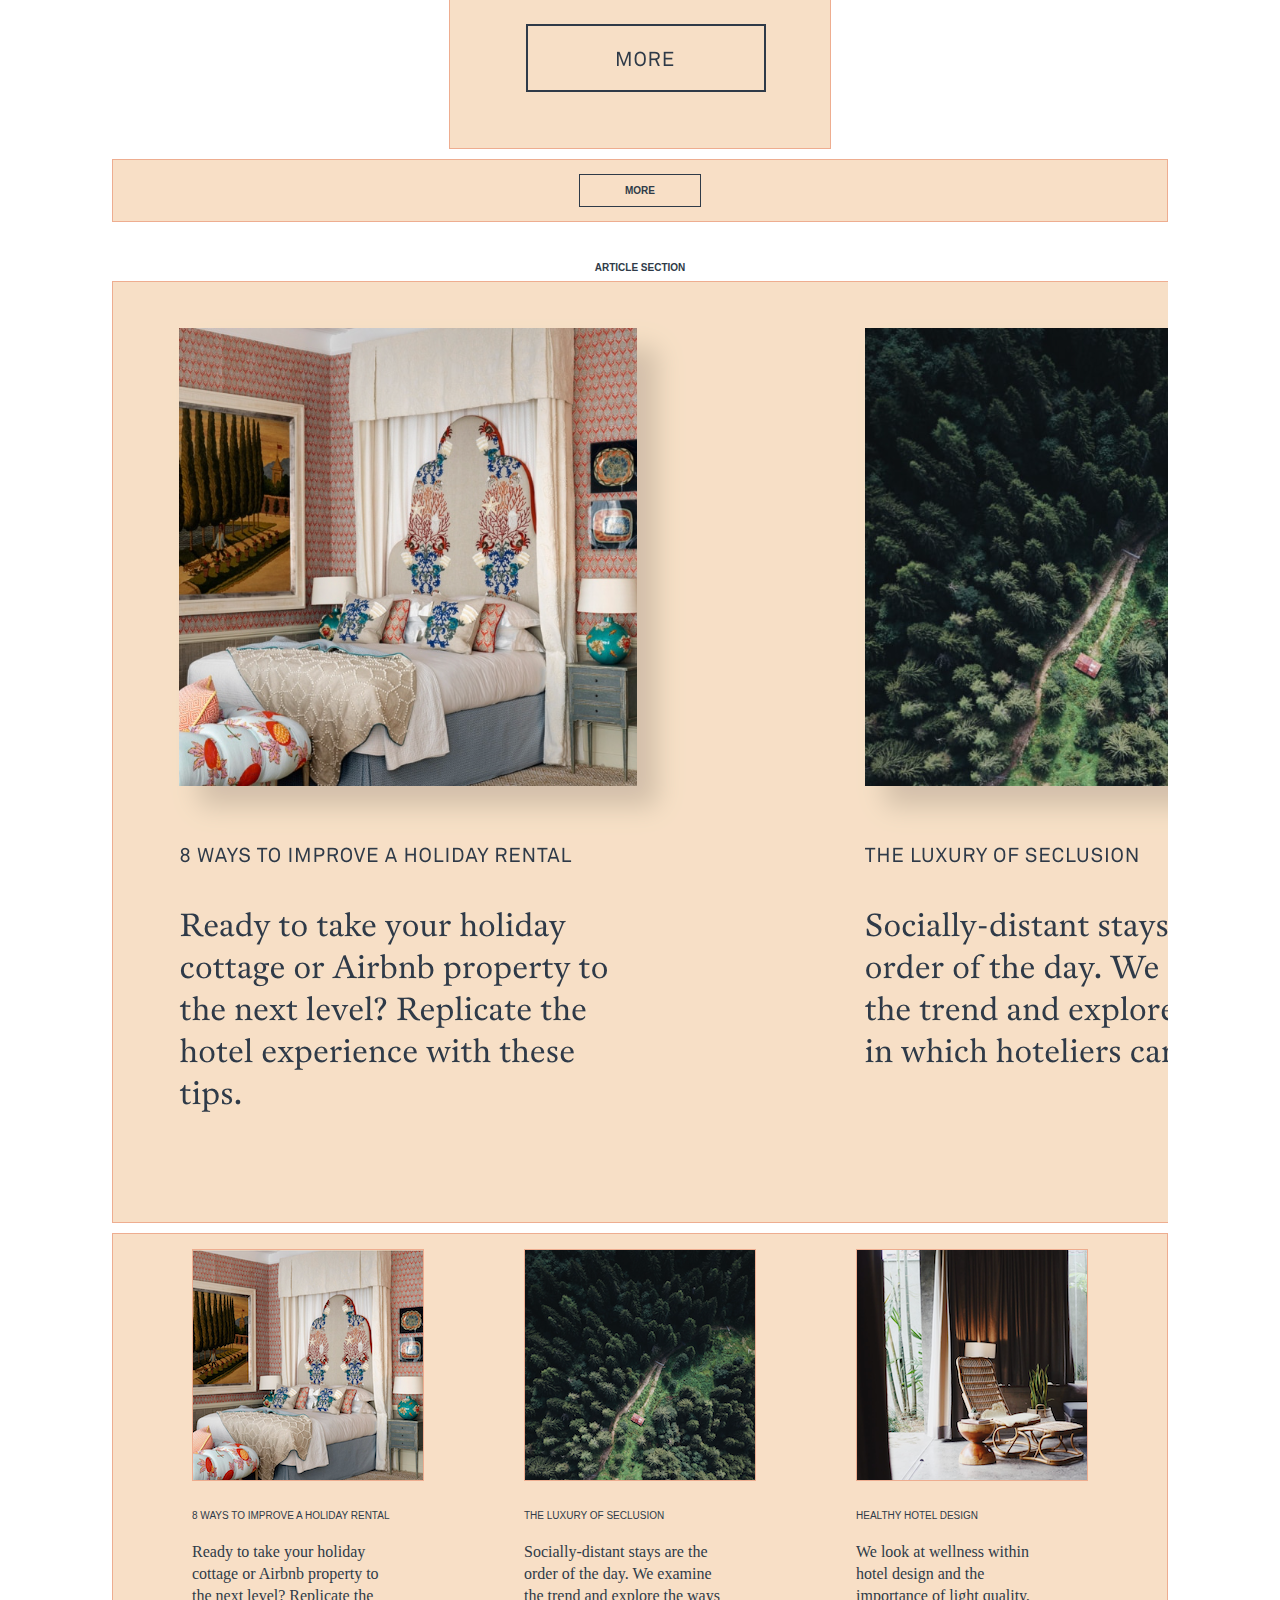
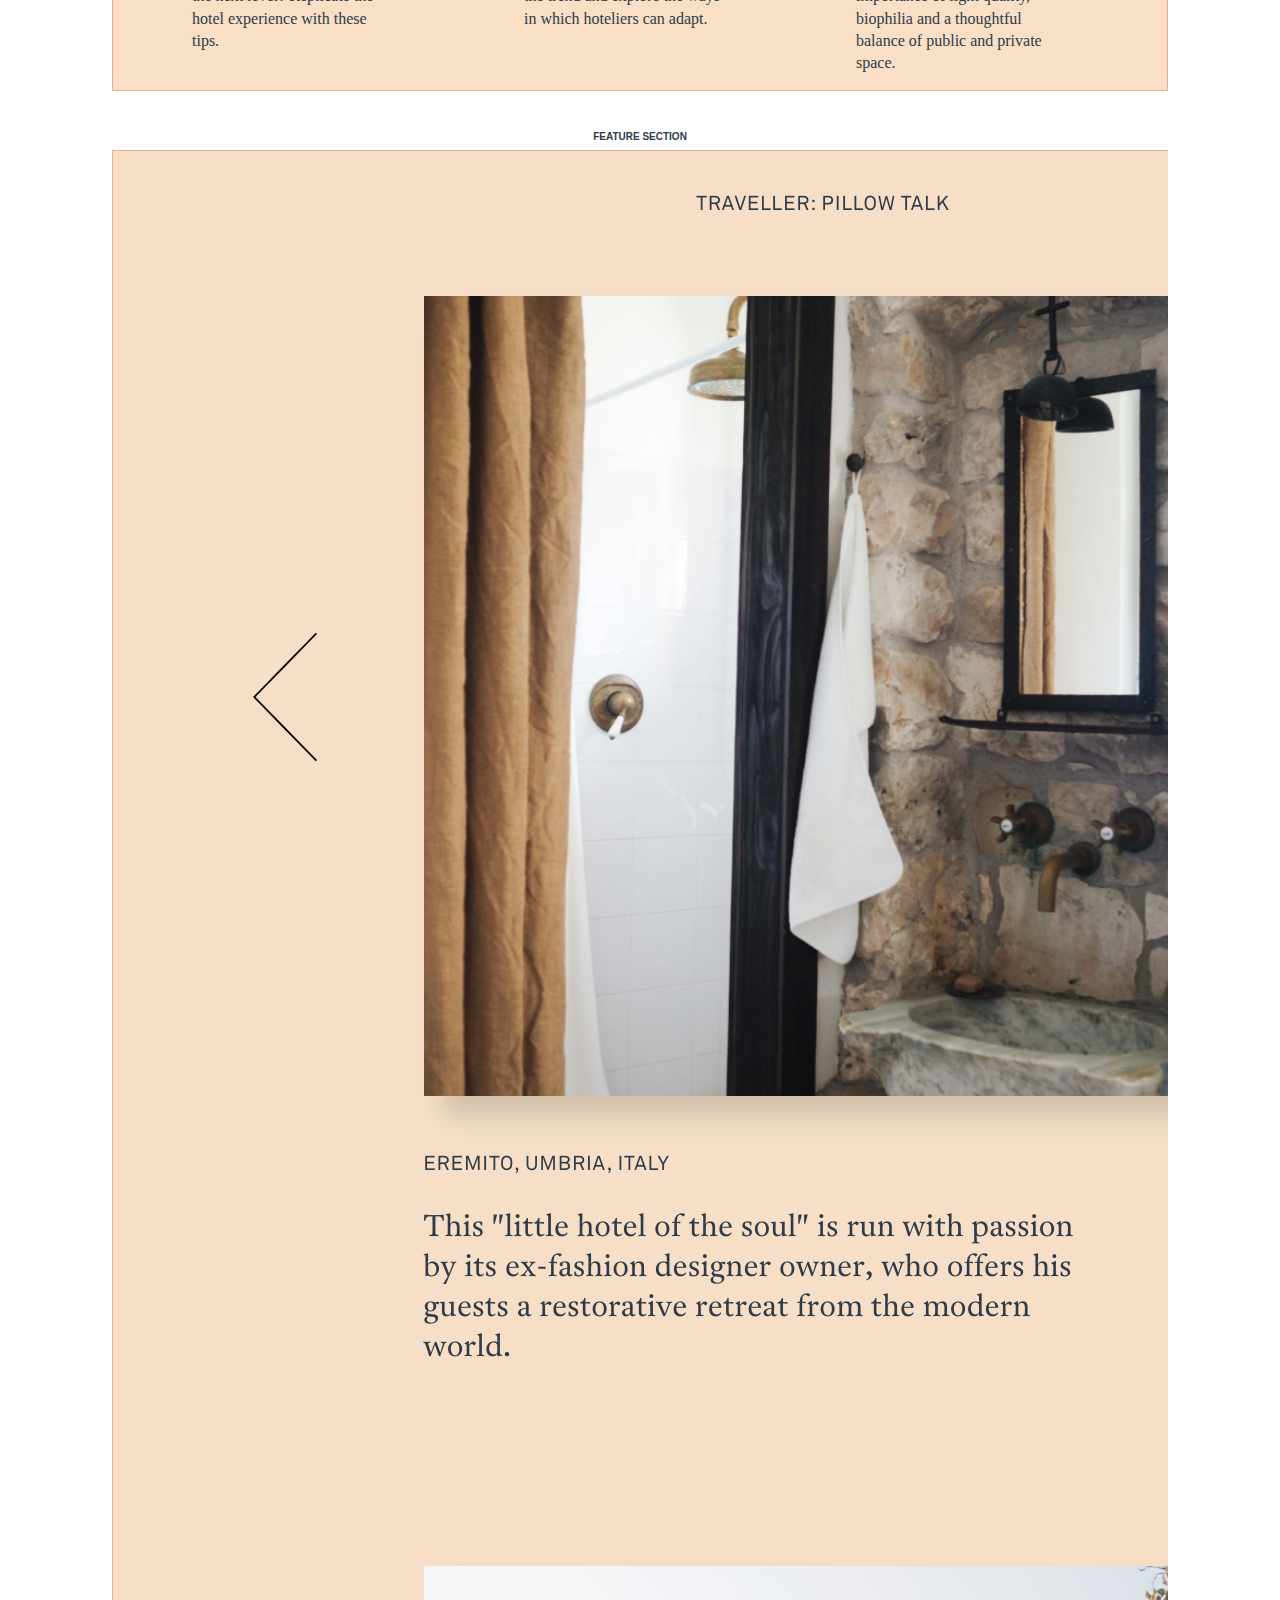
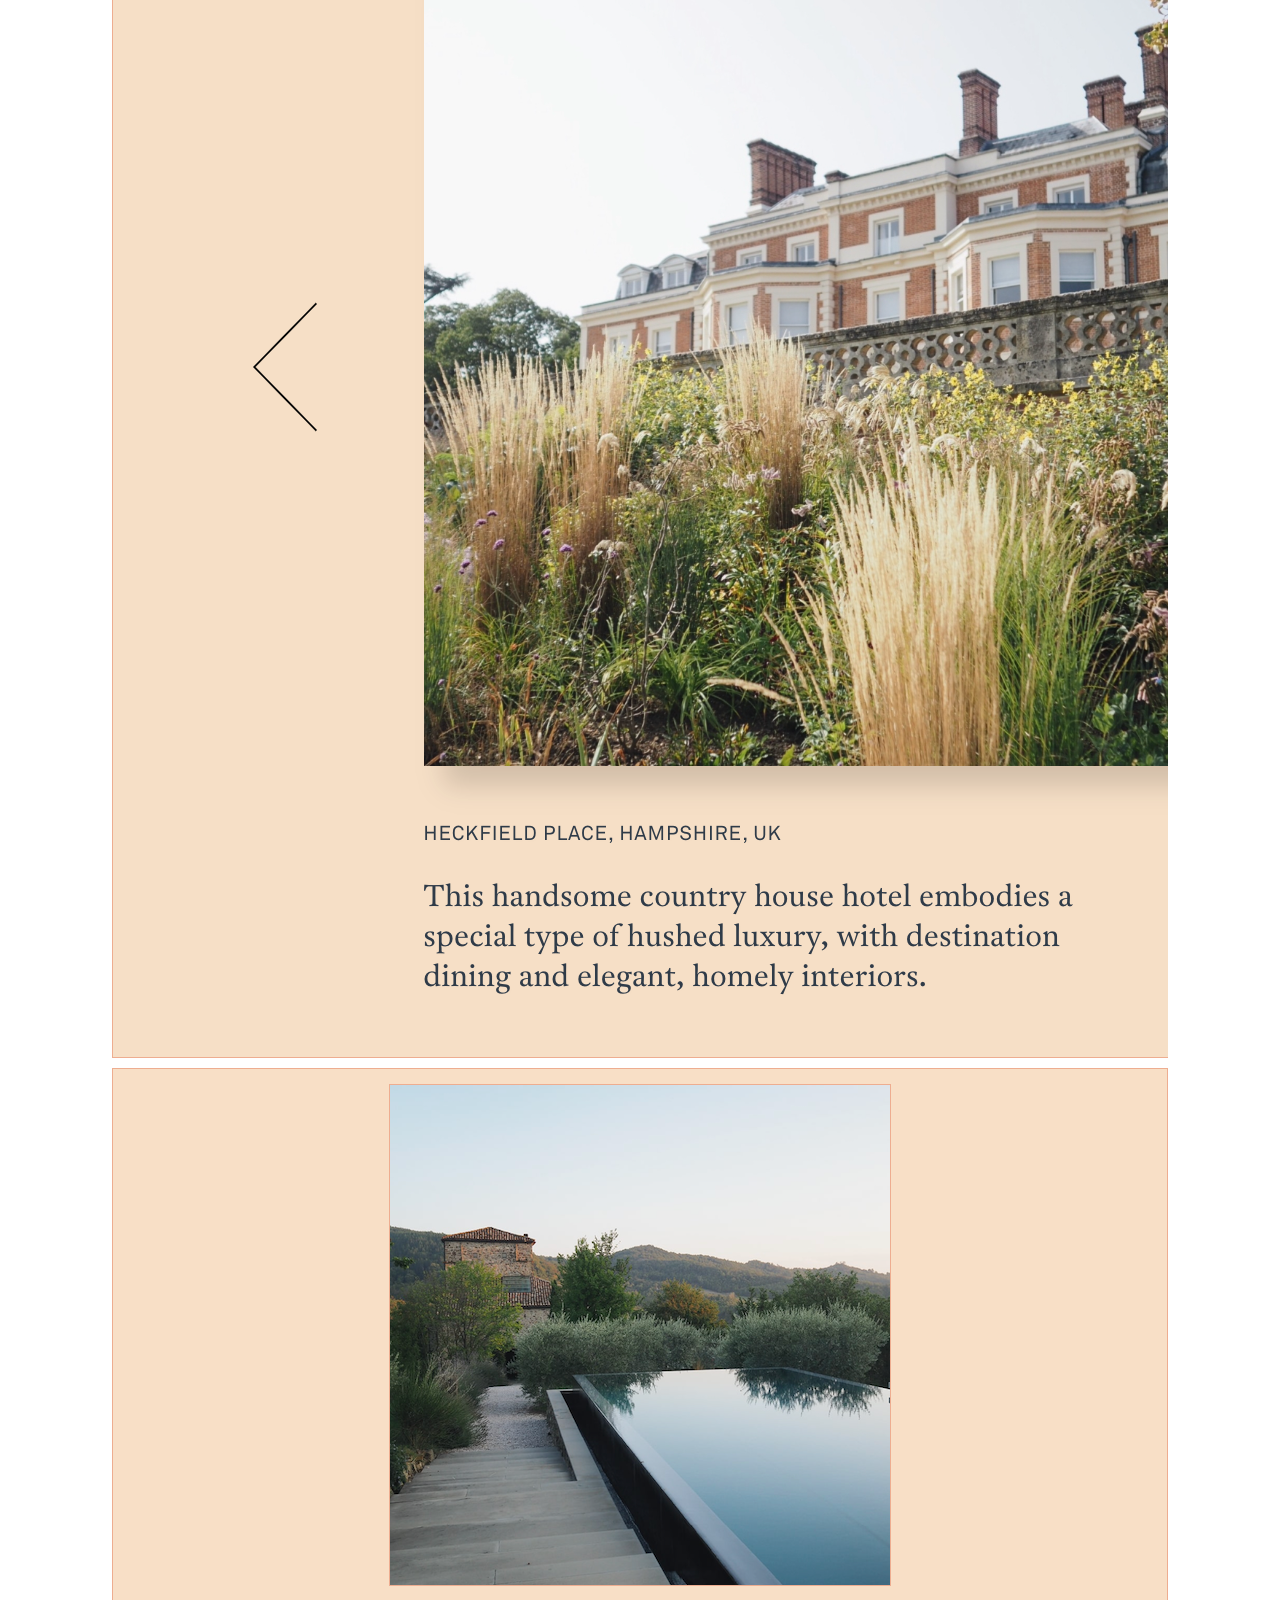
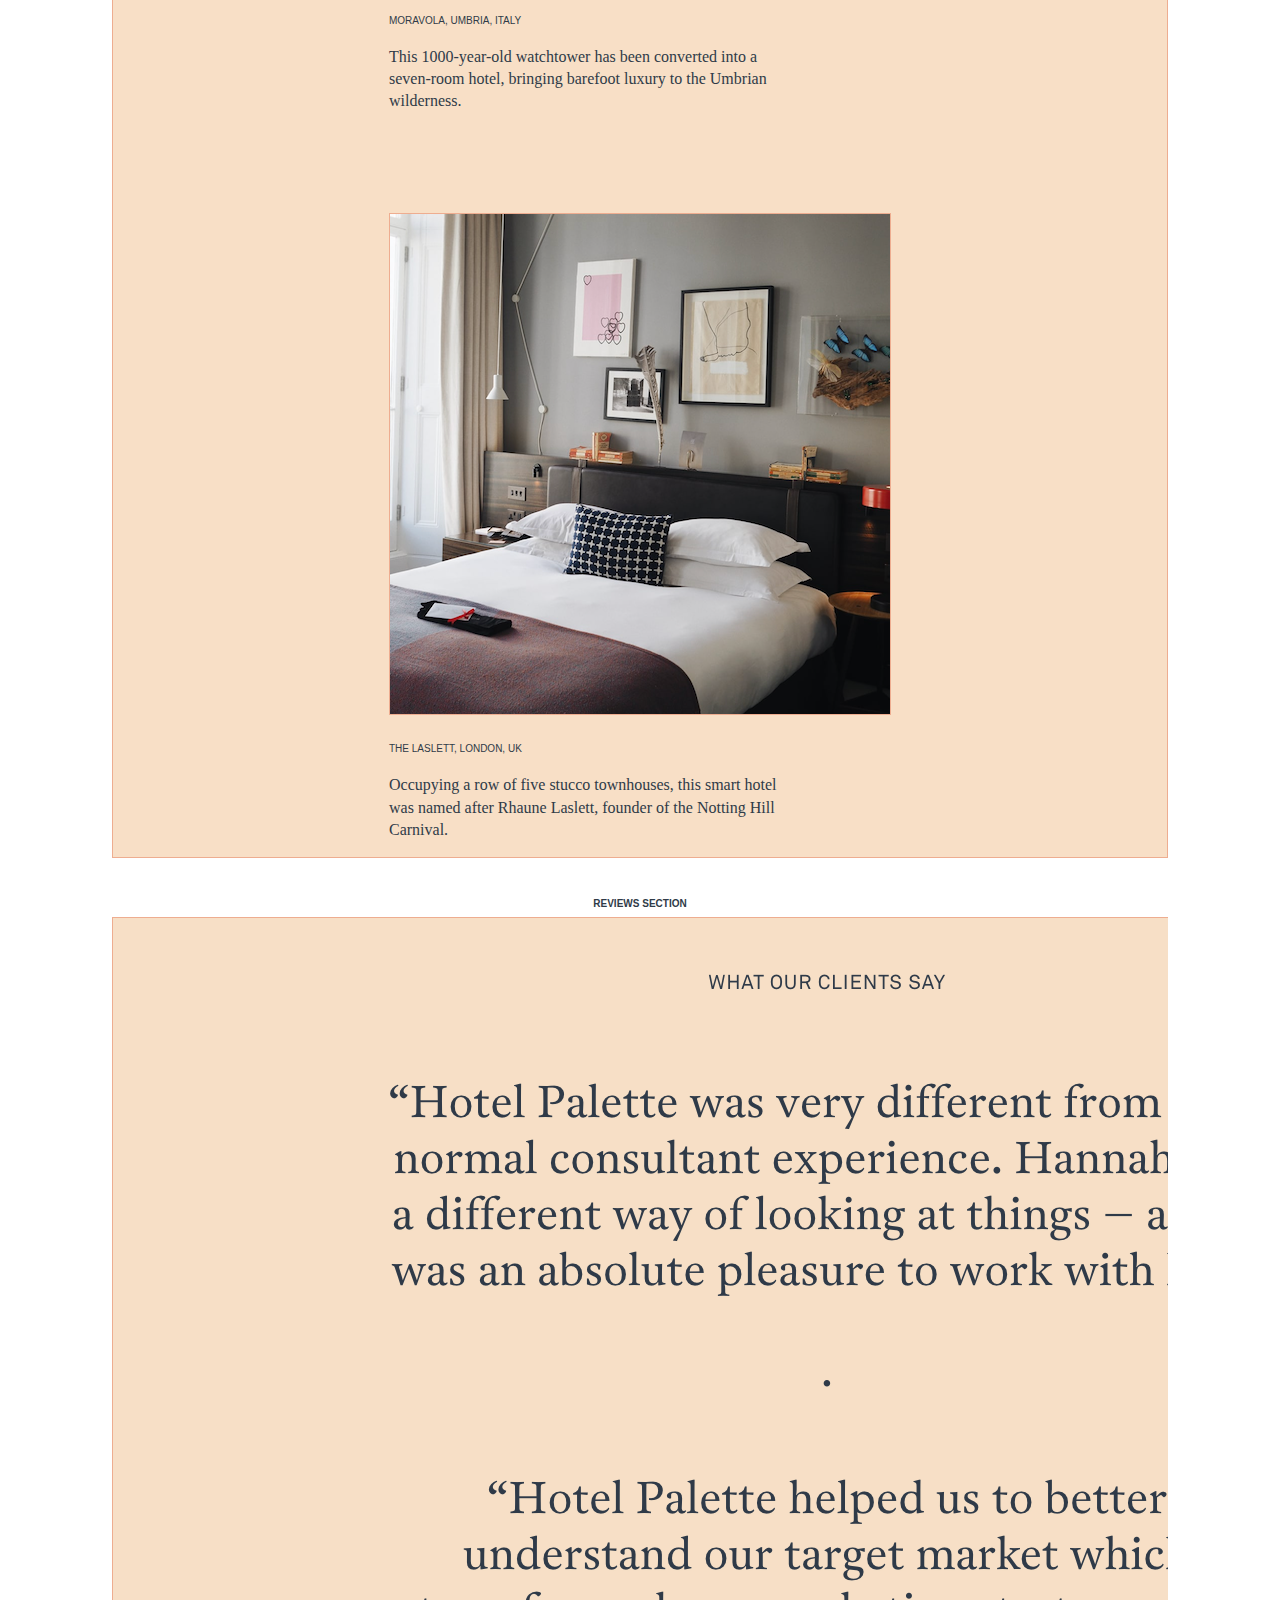
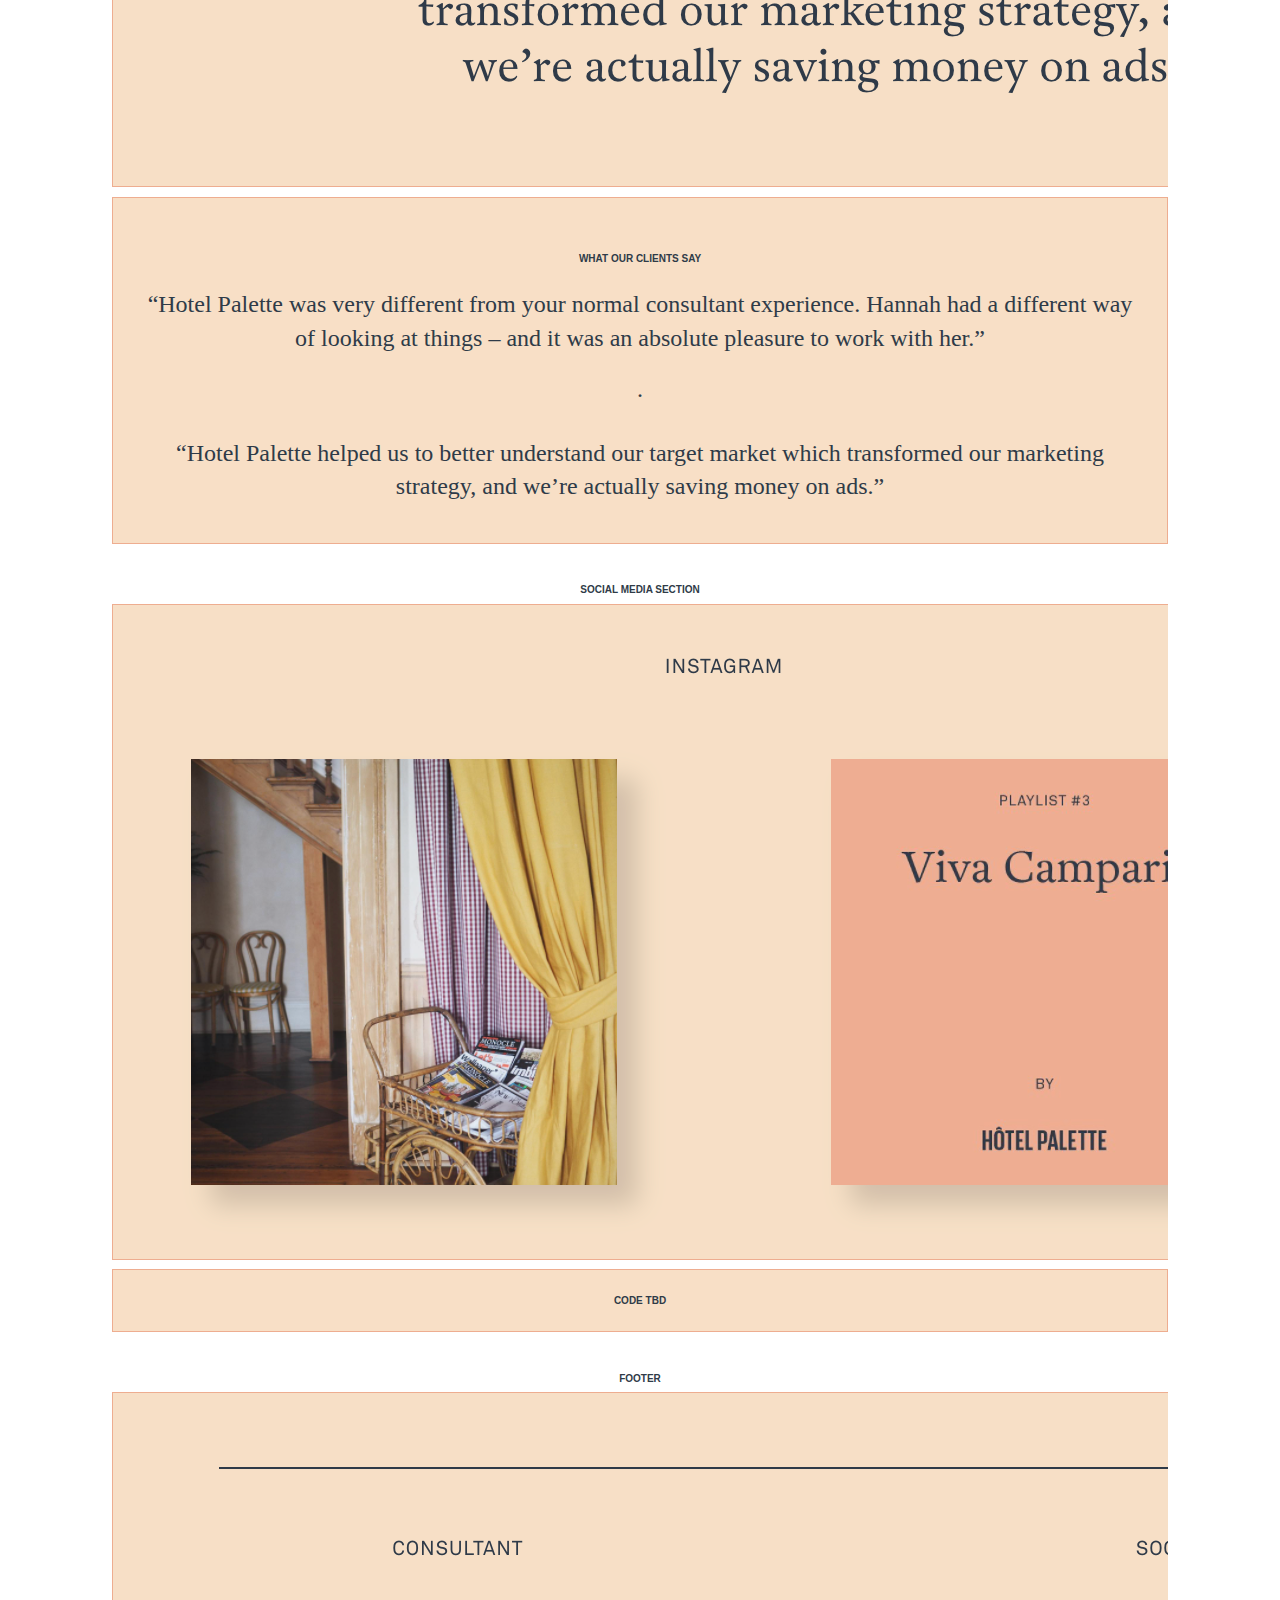
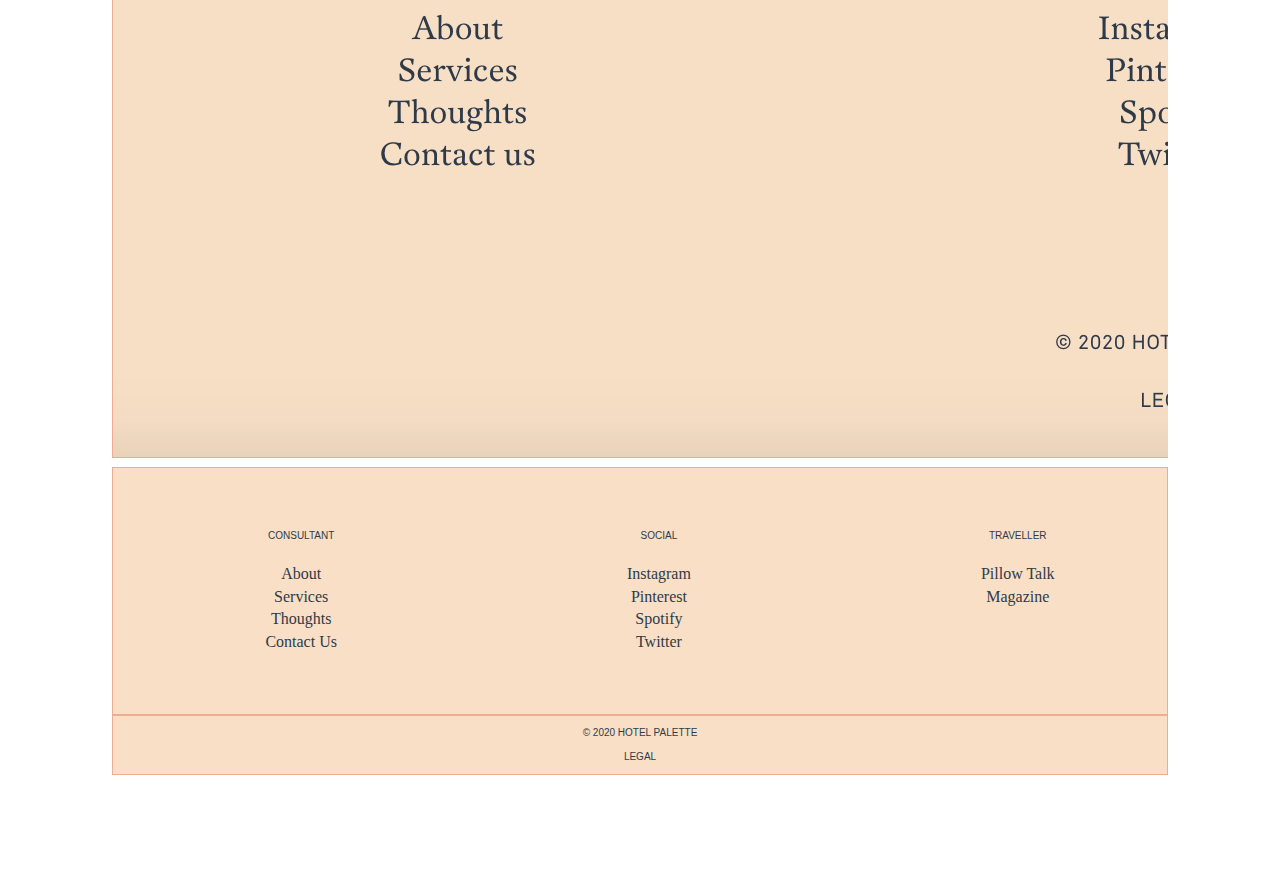
==== commit fd81b6ac: "feature section tweeks" ====
--- a/components/index.html
+++ b/components/index.html
@@ -104,21 +104,21 @@
             <div class="component-code">
                 <div class="gallery">
                     <div class="thoughts-article">
-                        <a href="#!"><img src="img/thoughts-thumbnail1.png" alt="img1"></a>
+                        <a href="#!"><img src="img/thoughts-thumbnail1.png" alt="thoughts thumbnail"></a>
                         <div class="article-title">8 WAYS TO IMPROVE A HOLIDAY RENTAL</div>
-                        <div class="desc">Ready to take your holiday cottage or Airbnb property 
+                        <div class="article-desc">Ready to take your holiday cottage or Airbnb property 
                         to the next level? Replicate the hotel experience with these tips.</div>
                     </div>
                     <div class="thoughts-article">
-                        <a href="#!"><img src="img/thoughts-thumbnail2.png" alt="img2"></a>
+                        <a href="#!"><img src="img/thoughts-thumbnail2.png" alt="thoughts thumbnail"></a>
                         <div class="article-title">THE LUXURY OF SECLUSION</div>
-                        <div class="desc">Socially-distant stays are the order of the day. We 
+                        <div class="article-desc">Socially-distant stays are the order of the day. We 
                         examine the trend and explore the ways in which hoteliers can adapt.</div>
                     </div>
                     <div class="thoughts-article">
-                        <a href="#!"><img src="img/thoughts-thumbnail3.png" alt="img3"></a>
+                        <a href="#!"><img src="img/thoughts-thumbnail3.png" alt="thoughts thumbnail"></a>
                         <div class="article-title">HEALTHY HOTEL DESIGN</div>
-                        <div class="desc">We look at wellness within hotel design and the 
+                        <div class="article-desc">We look at wellness within hotel design and the 
                         importance of light quality, biophilia and a thoughtful balance of 
                         public and private space.</div>
                     </div>
@@ -132,19 +132,18 @@
             </div>
             
             <div class="component-code">
-                <h3>code tbd</h3>
-                <div class="gallery">
+                <div class="feature-gallery">
+                    <div class="feature-section">
+                        <a href="#!"><img src="img/feature-thumbnail1.png" alt="feature thumbnail"></a>
+                        <div class="article-title">MORAVOLA, UMBRIA, ITALY</div>
+                        <div class="feature-desc">This 1000-year-old watchtower has been converted into a 
+                        seven-room hotel, bringing barefoot luxury to the Umbrian wilderness.</div>
+                    </div>
                     <div class="feature-article">
-                        <a href="#!"><img src="img/thoughts-thumbnail1.png" alt="img1"></a>
-                        <div class="article-title">8 WAYS TO IMPROVE A HOLIDAY RENTAL</div>
-                        <div class="desc">Ready to take your holiday cottage or Airbnb property 
-                        to the next level? Replicate the hotel experience with these tips.</div>
-                    </div>
-                    <div class="feature-article">
-                        <a href="#!"><img src="img/thoughts-thumbnail2.png" alt="img2"></a>
-                        <div class="article-title">THE LUXURY OF SECLUSION</div>
-                        <div class="desc">Socially-distant stays are the order of the day. We 
-                        examine the trend and explore the ways in which hoteliers can adapt.</div>
+                        <a href="#!"><img src="img/feature-thumbnail2.png" alt="feature thumbnail"></a>
+                        <div class="article-title">THE LASLETT, LONDON, UK</div>
+                        <div class="feature-desc">Occupying a row of five stucco townhouses, this smart 
+                        hotel was named after Rhaune Laslett, founder of the Notting Hill Carnival.</div>
                     </div>
          </article>
                     
--- a/css/main.css
+++ b/css/main.css
@@ -160,13 +160,32 @@
     padding-bottom: 15px;
 }
 
-.desc {
+.article-desc {
     font-family: var(--font-serif);
     line-height: 1.4;
     color: var(--blue);
     text-align: left;
     font-size: medium;
     width: 200px;
+}
+
+.feature-gallery {
+    display: flex;
+    flex-wrap: wrap;
+    flex-direction: column;
+    grid-template-columns: 50px 1fr;
+    grid-gap: 100px;
+    justify-content: center;
+    align-content: center;
+}
+
+.feature-desc {
+    font-family: var(--font-serif);
+    line-height: 1.4;
+    color: var(--blue);
+    text-align: left;
+    font-size: medium;
+    width: 400px;
 }
 
 
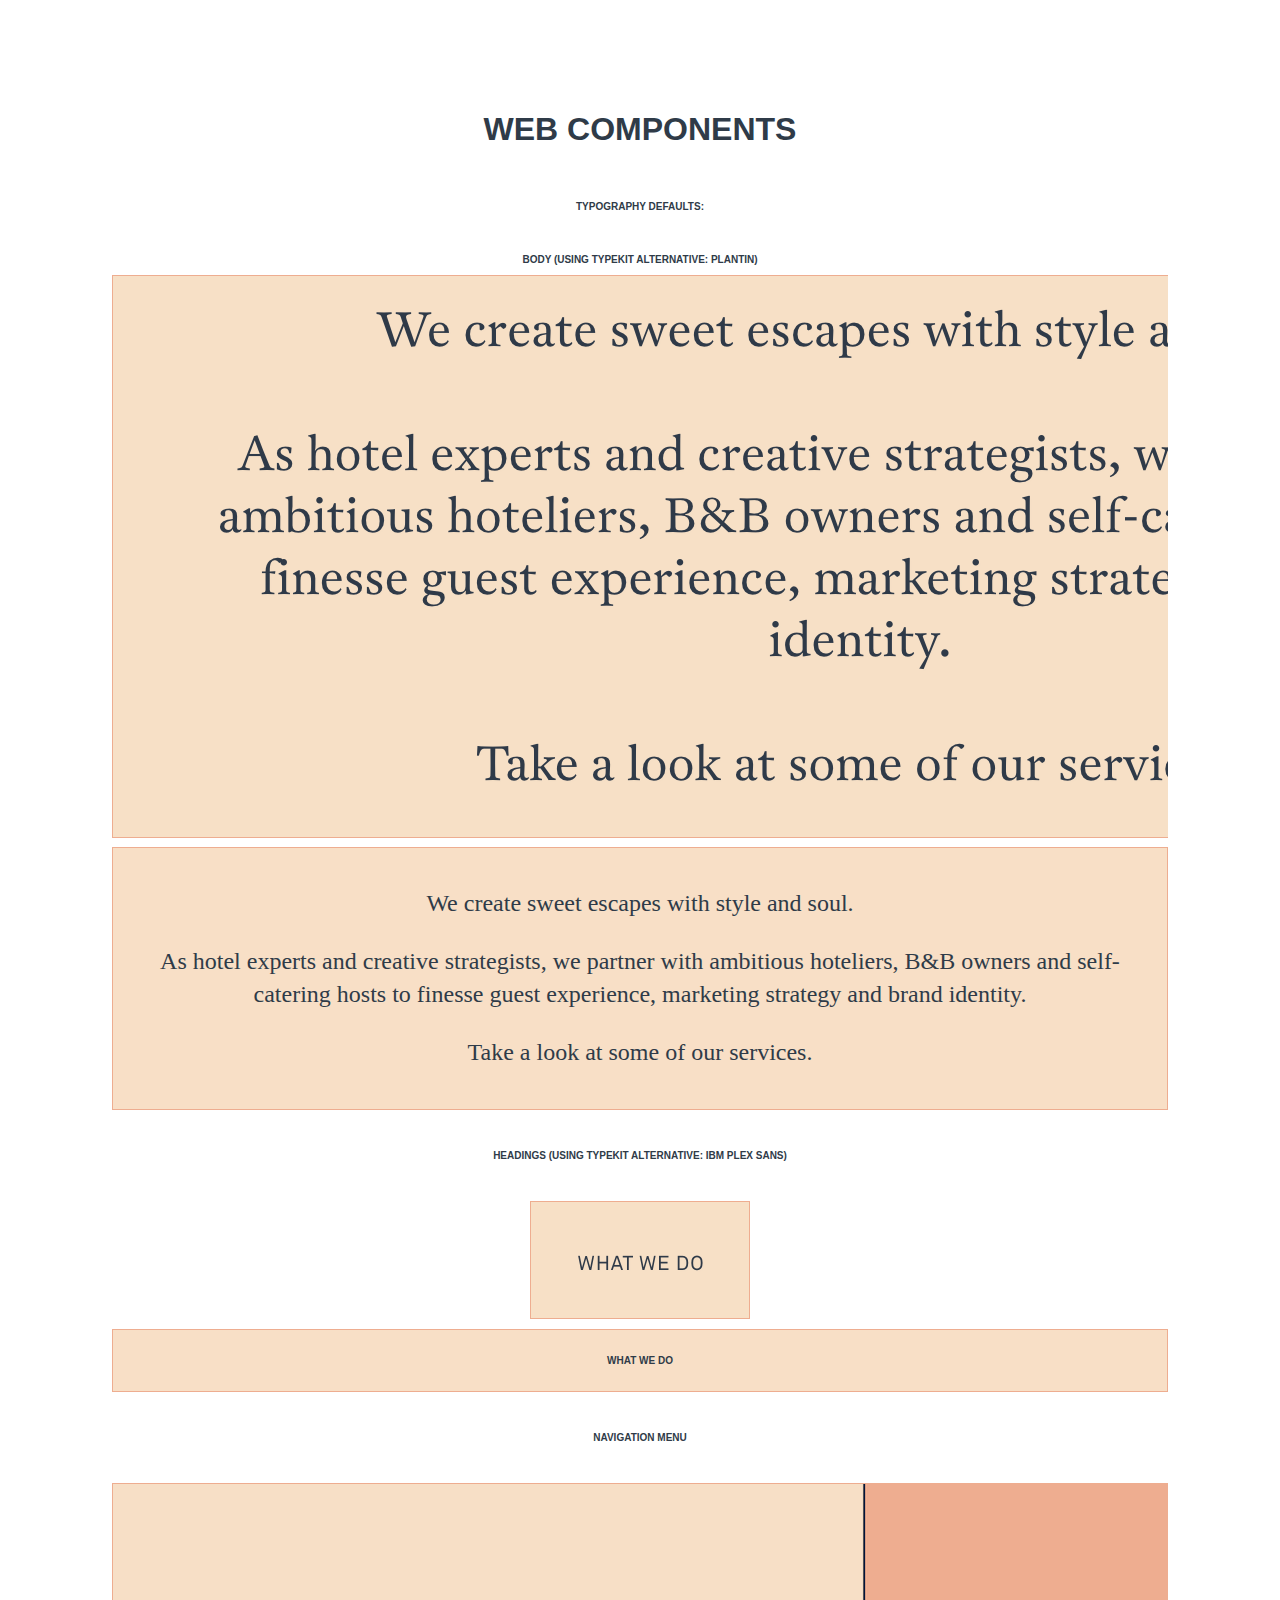
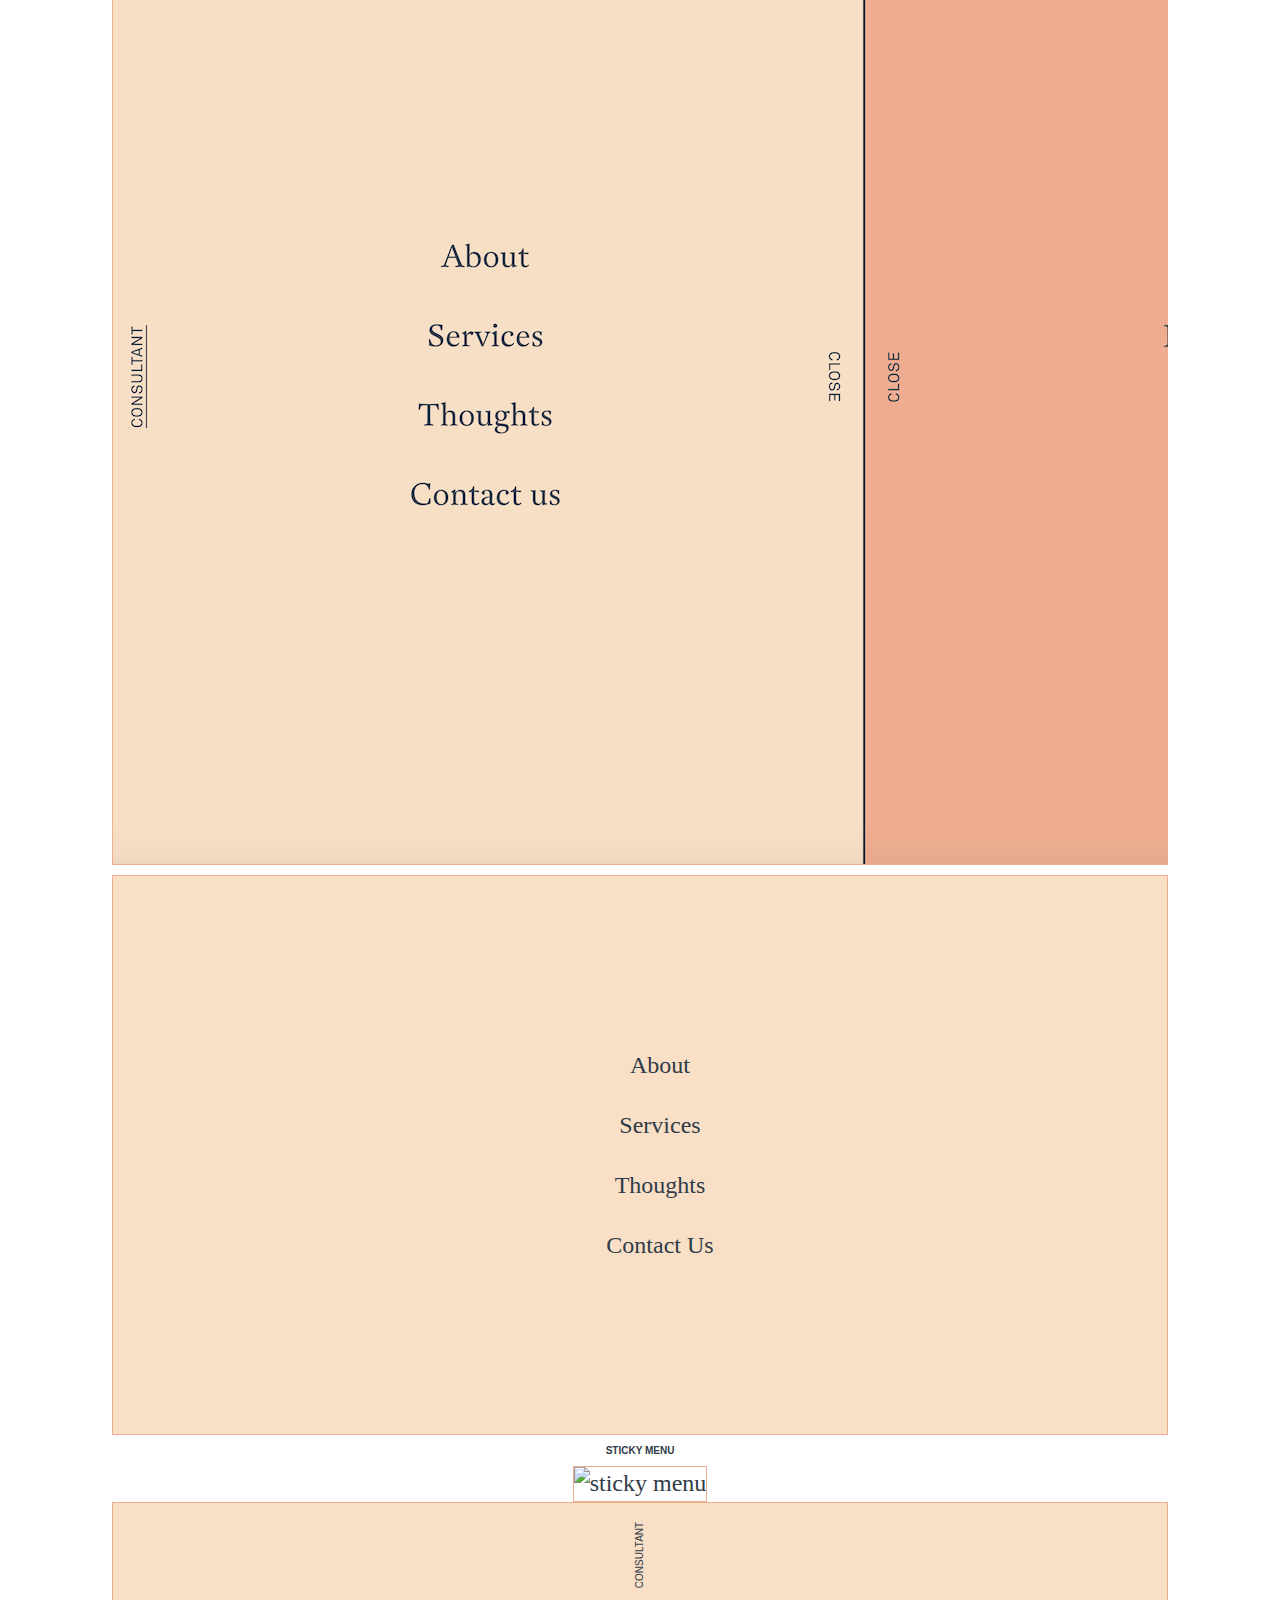
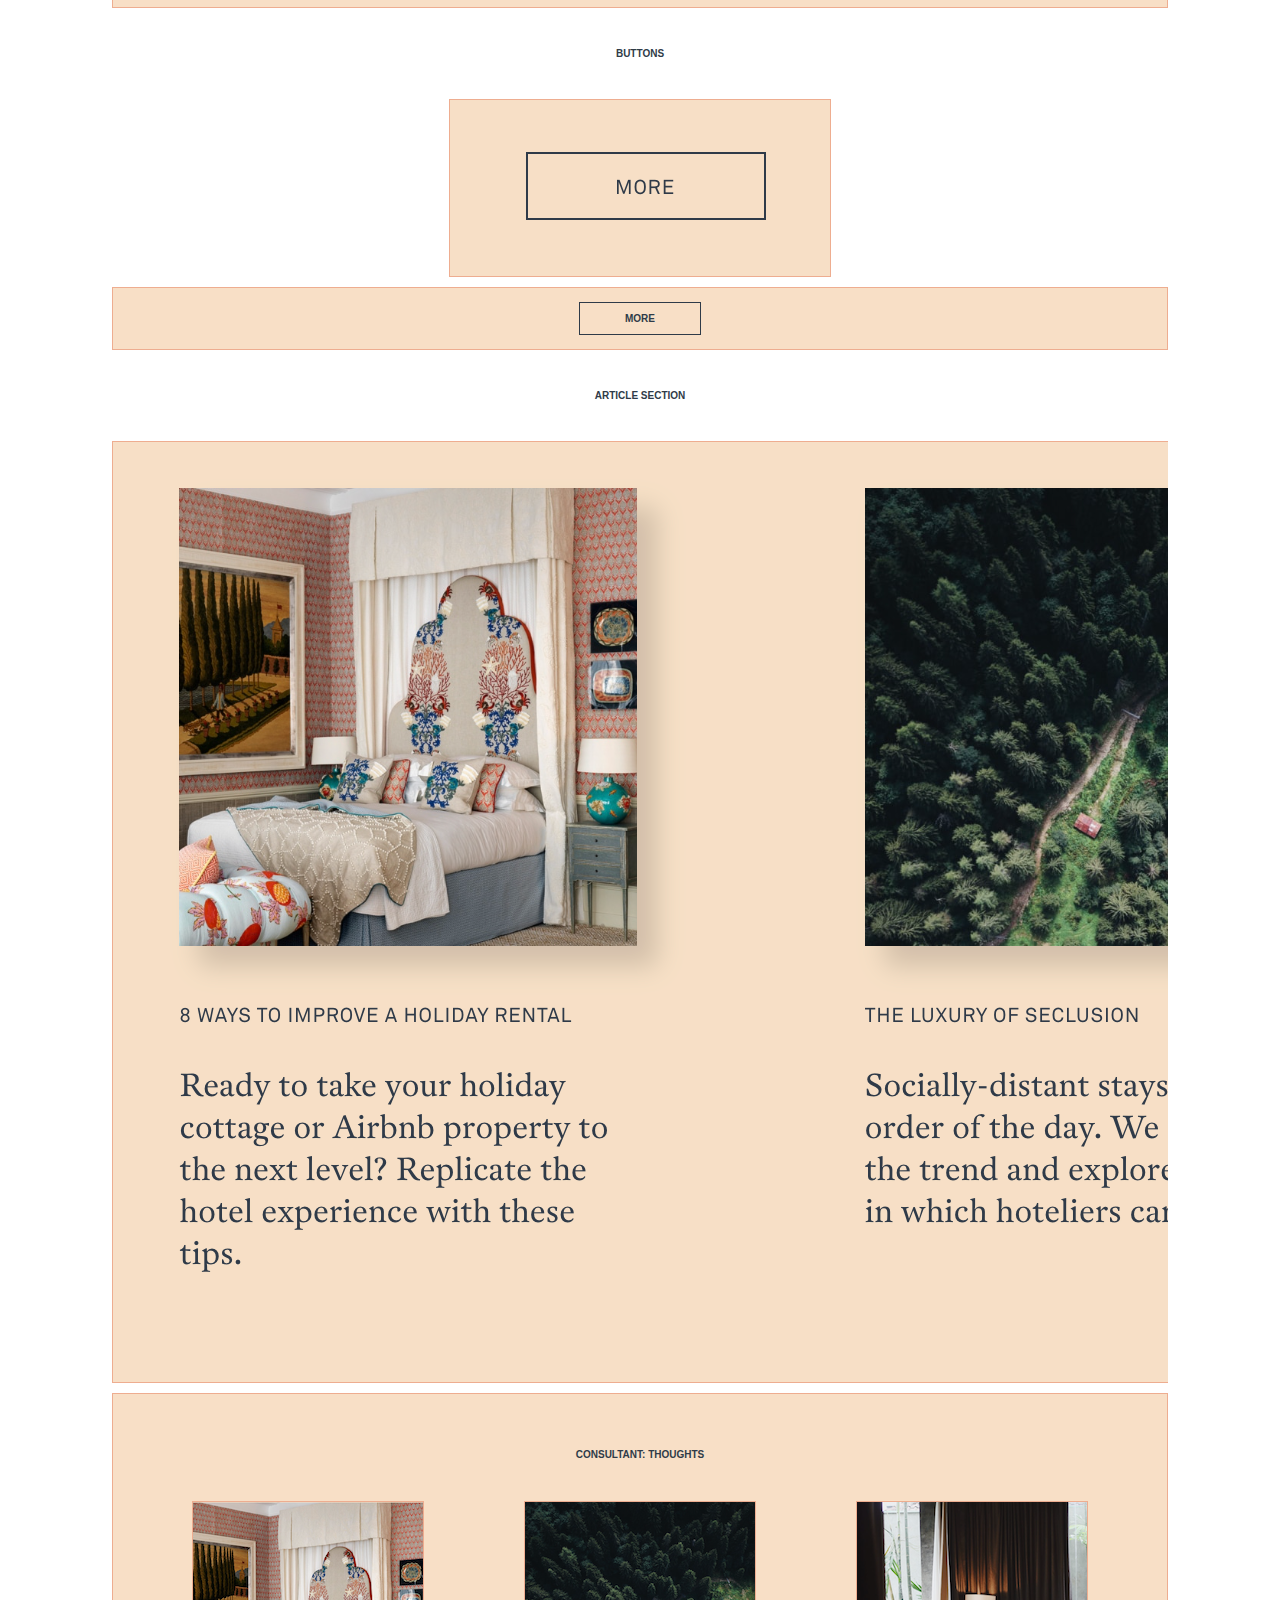
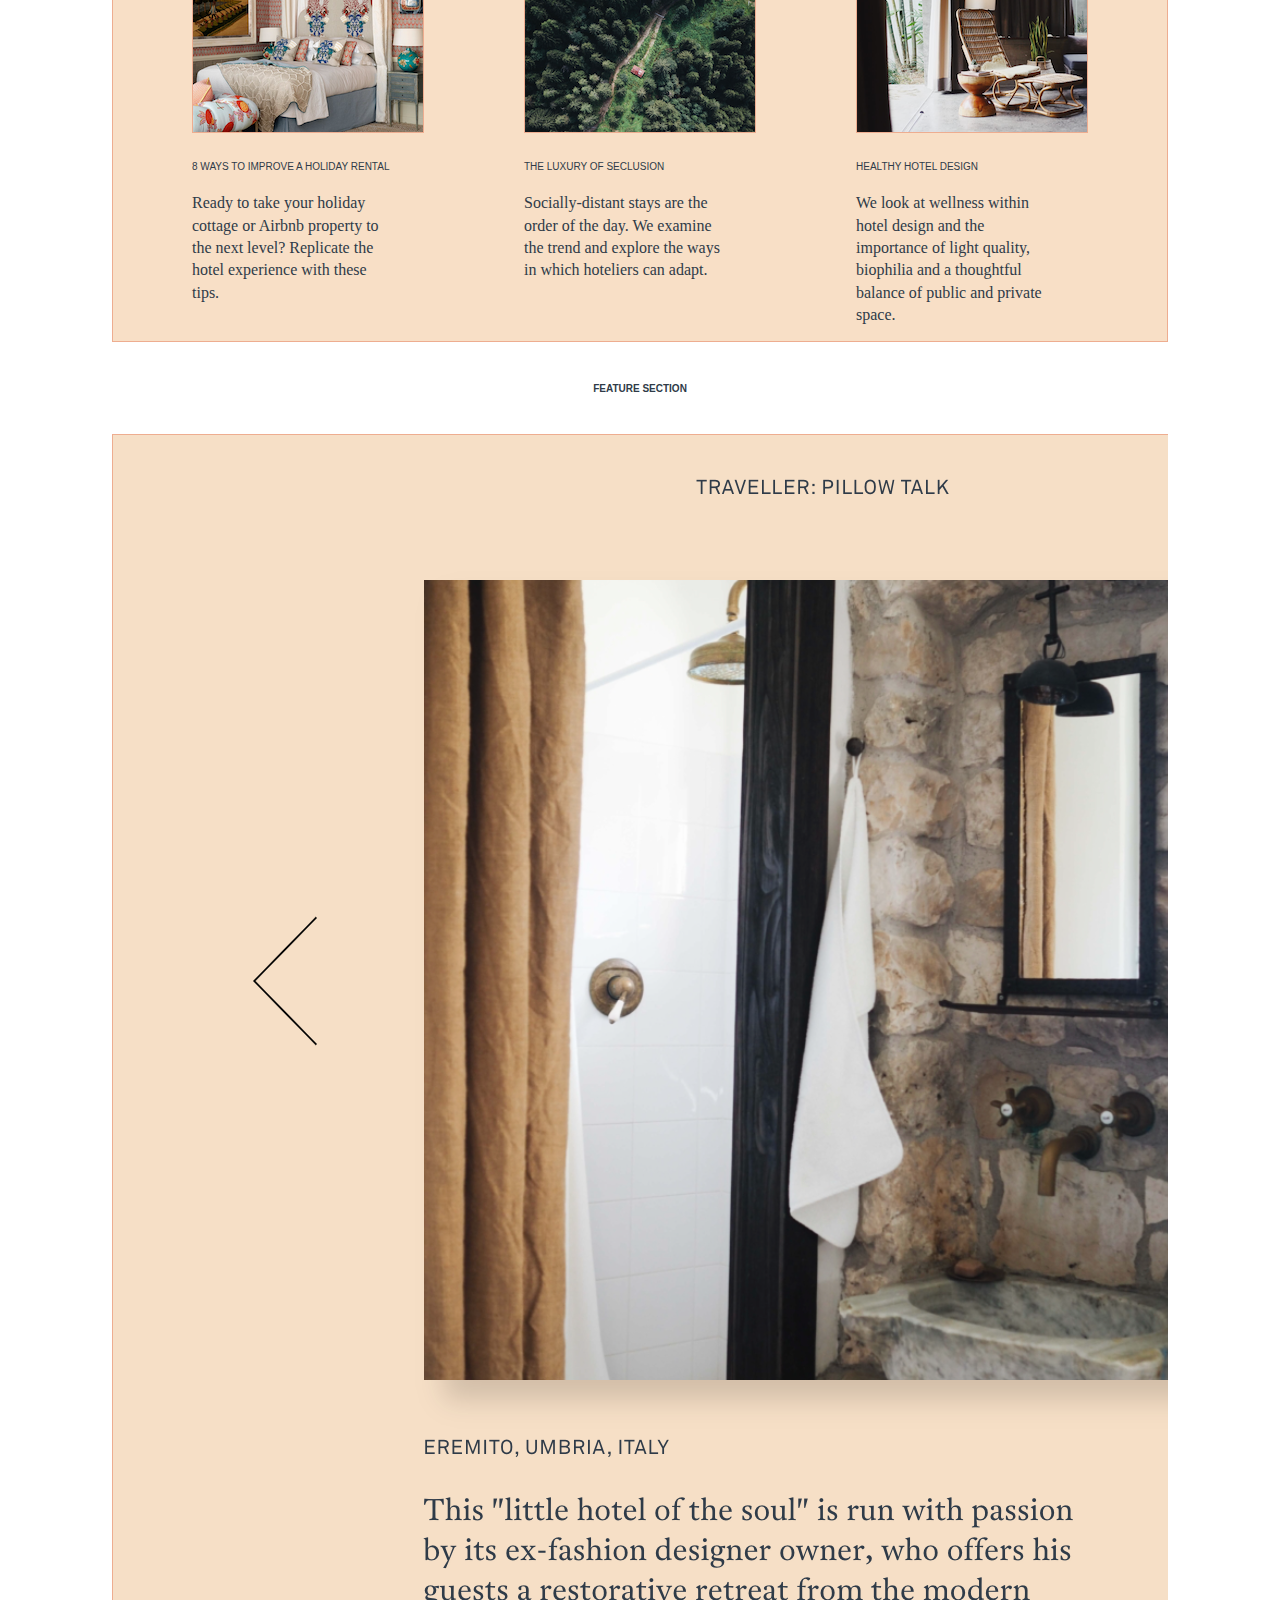
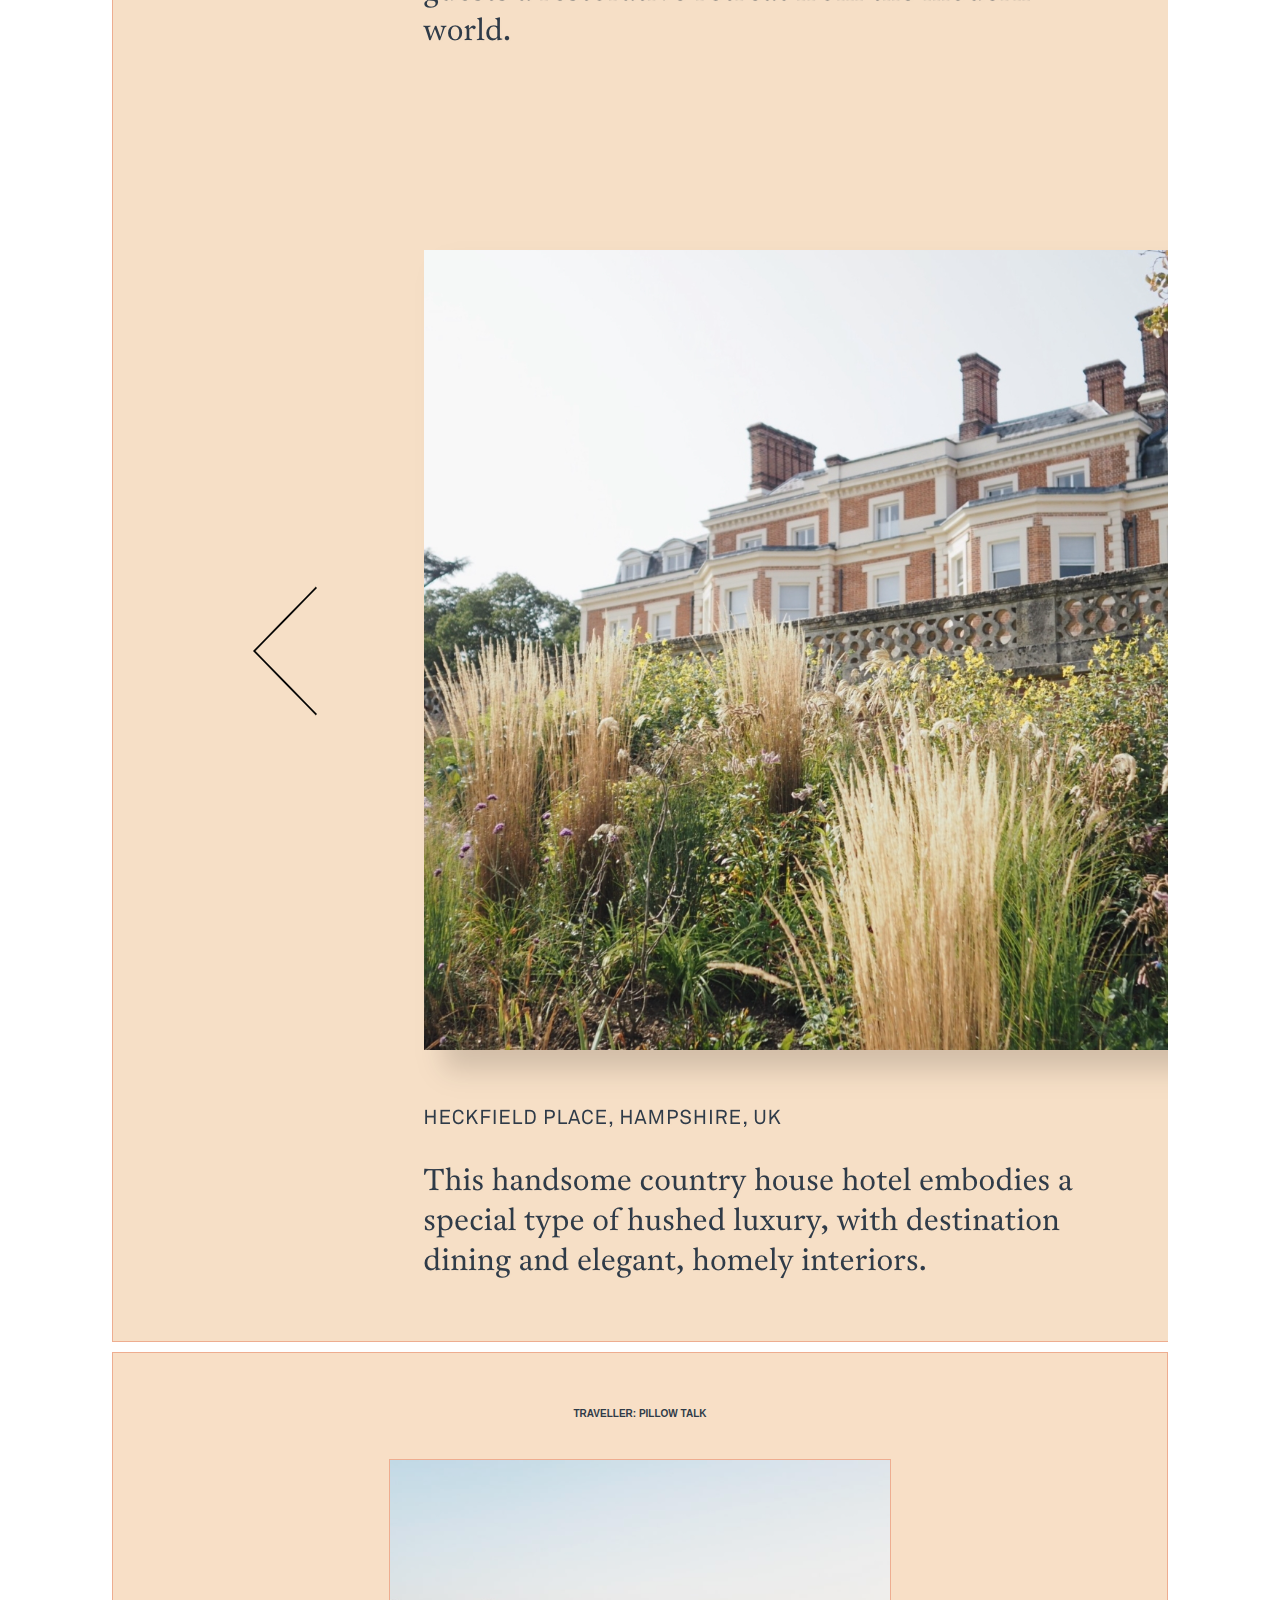
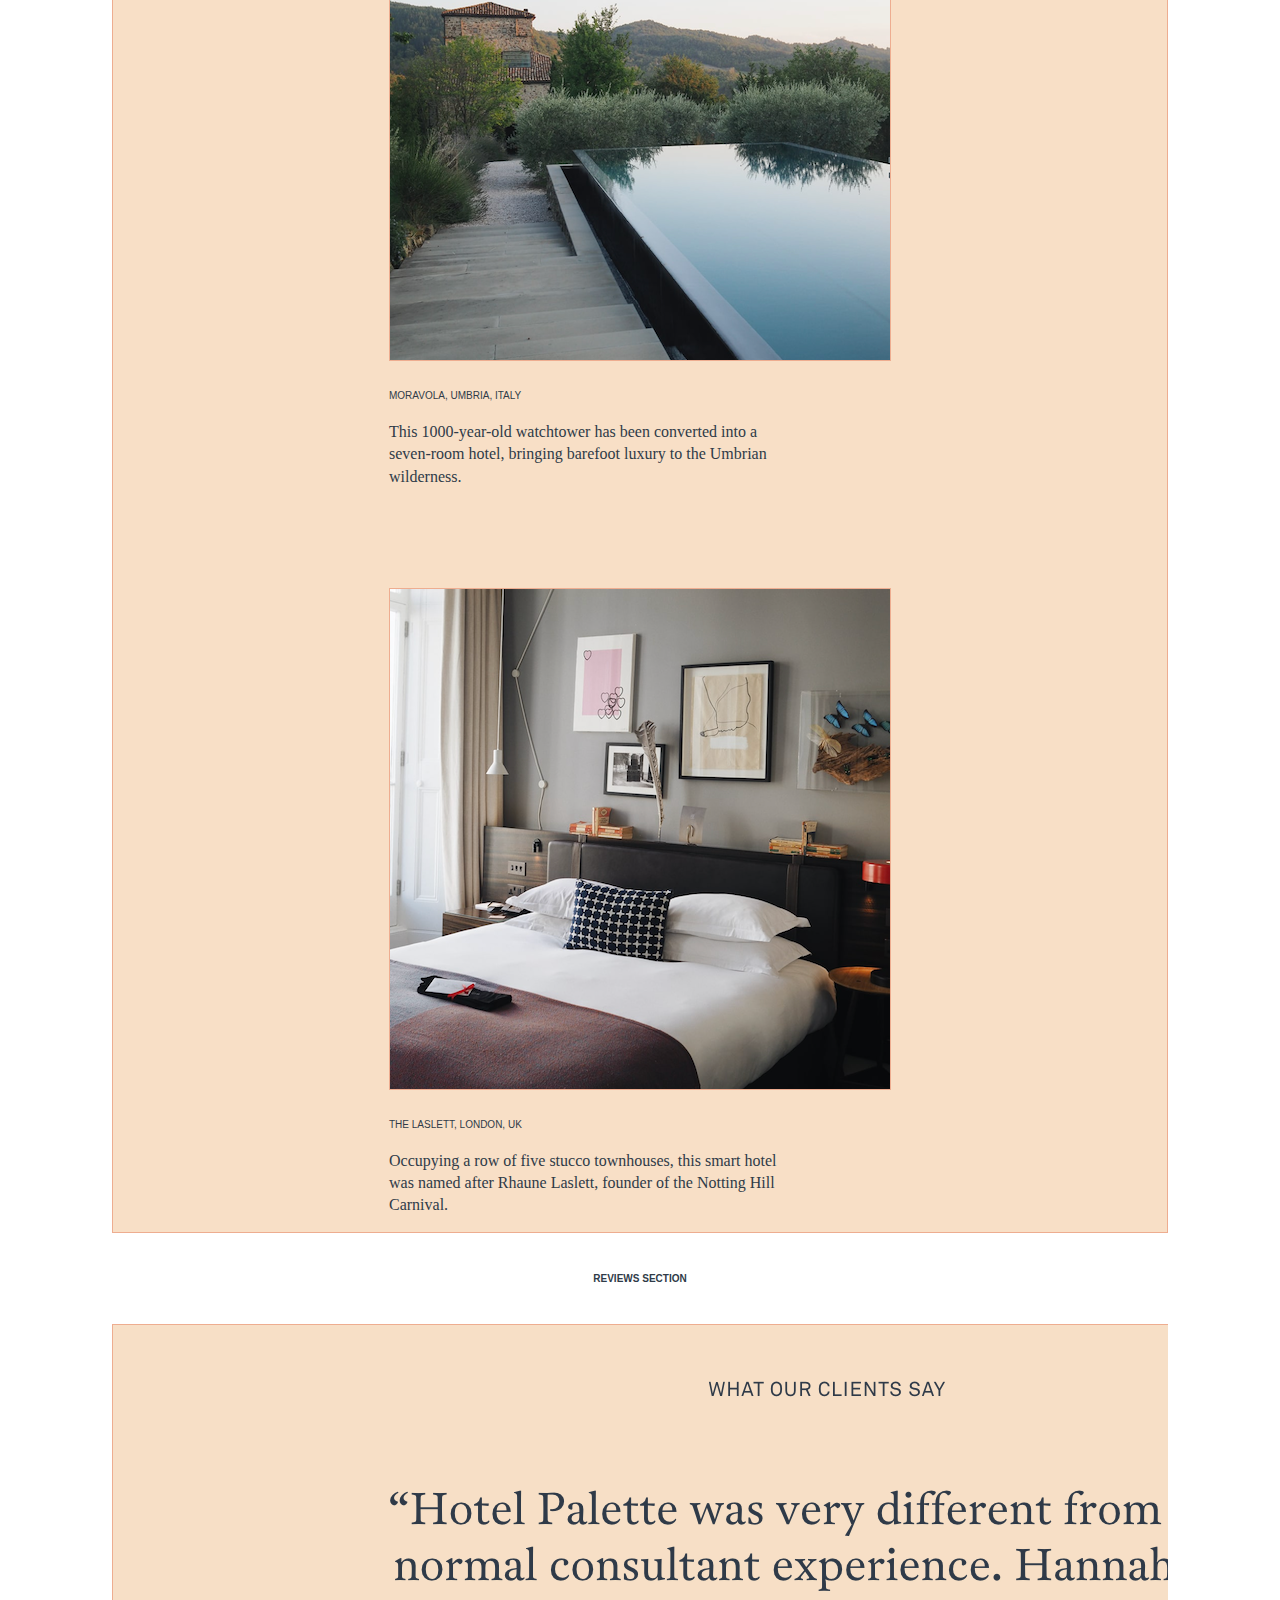
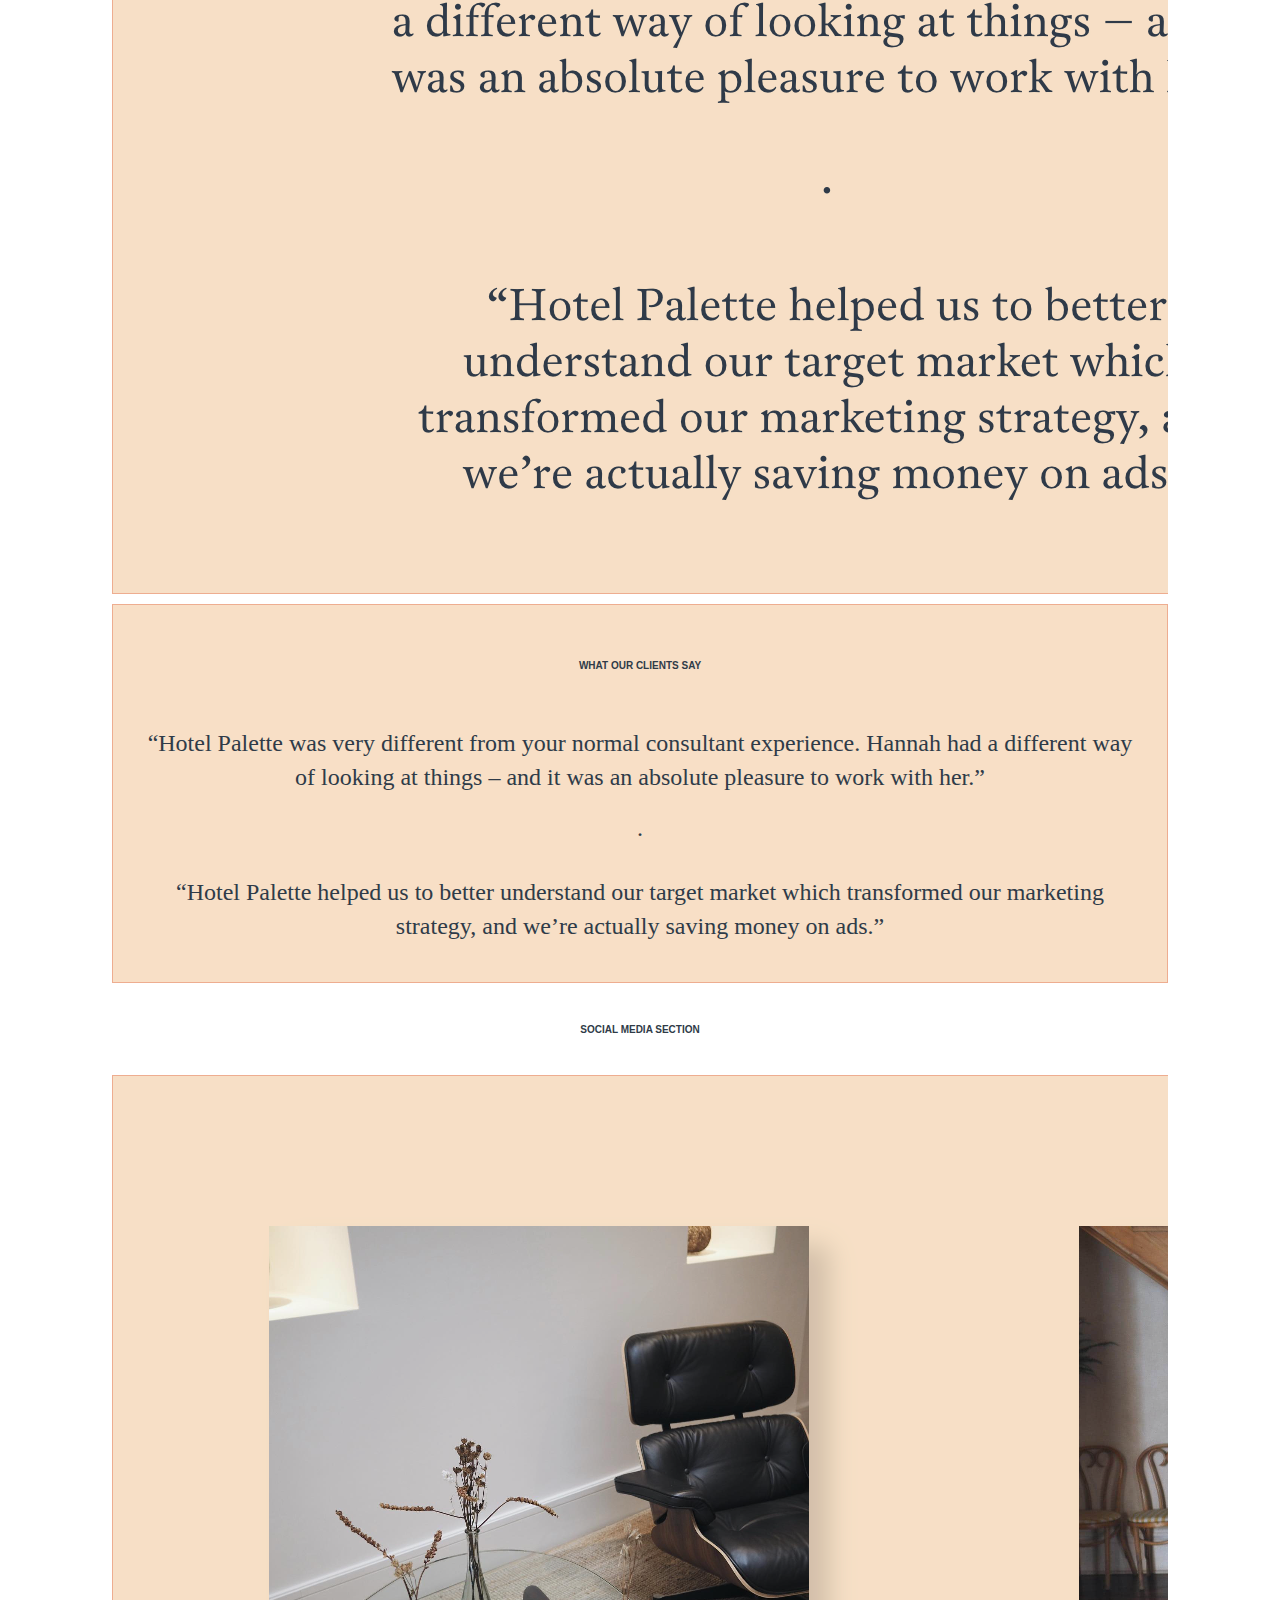
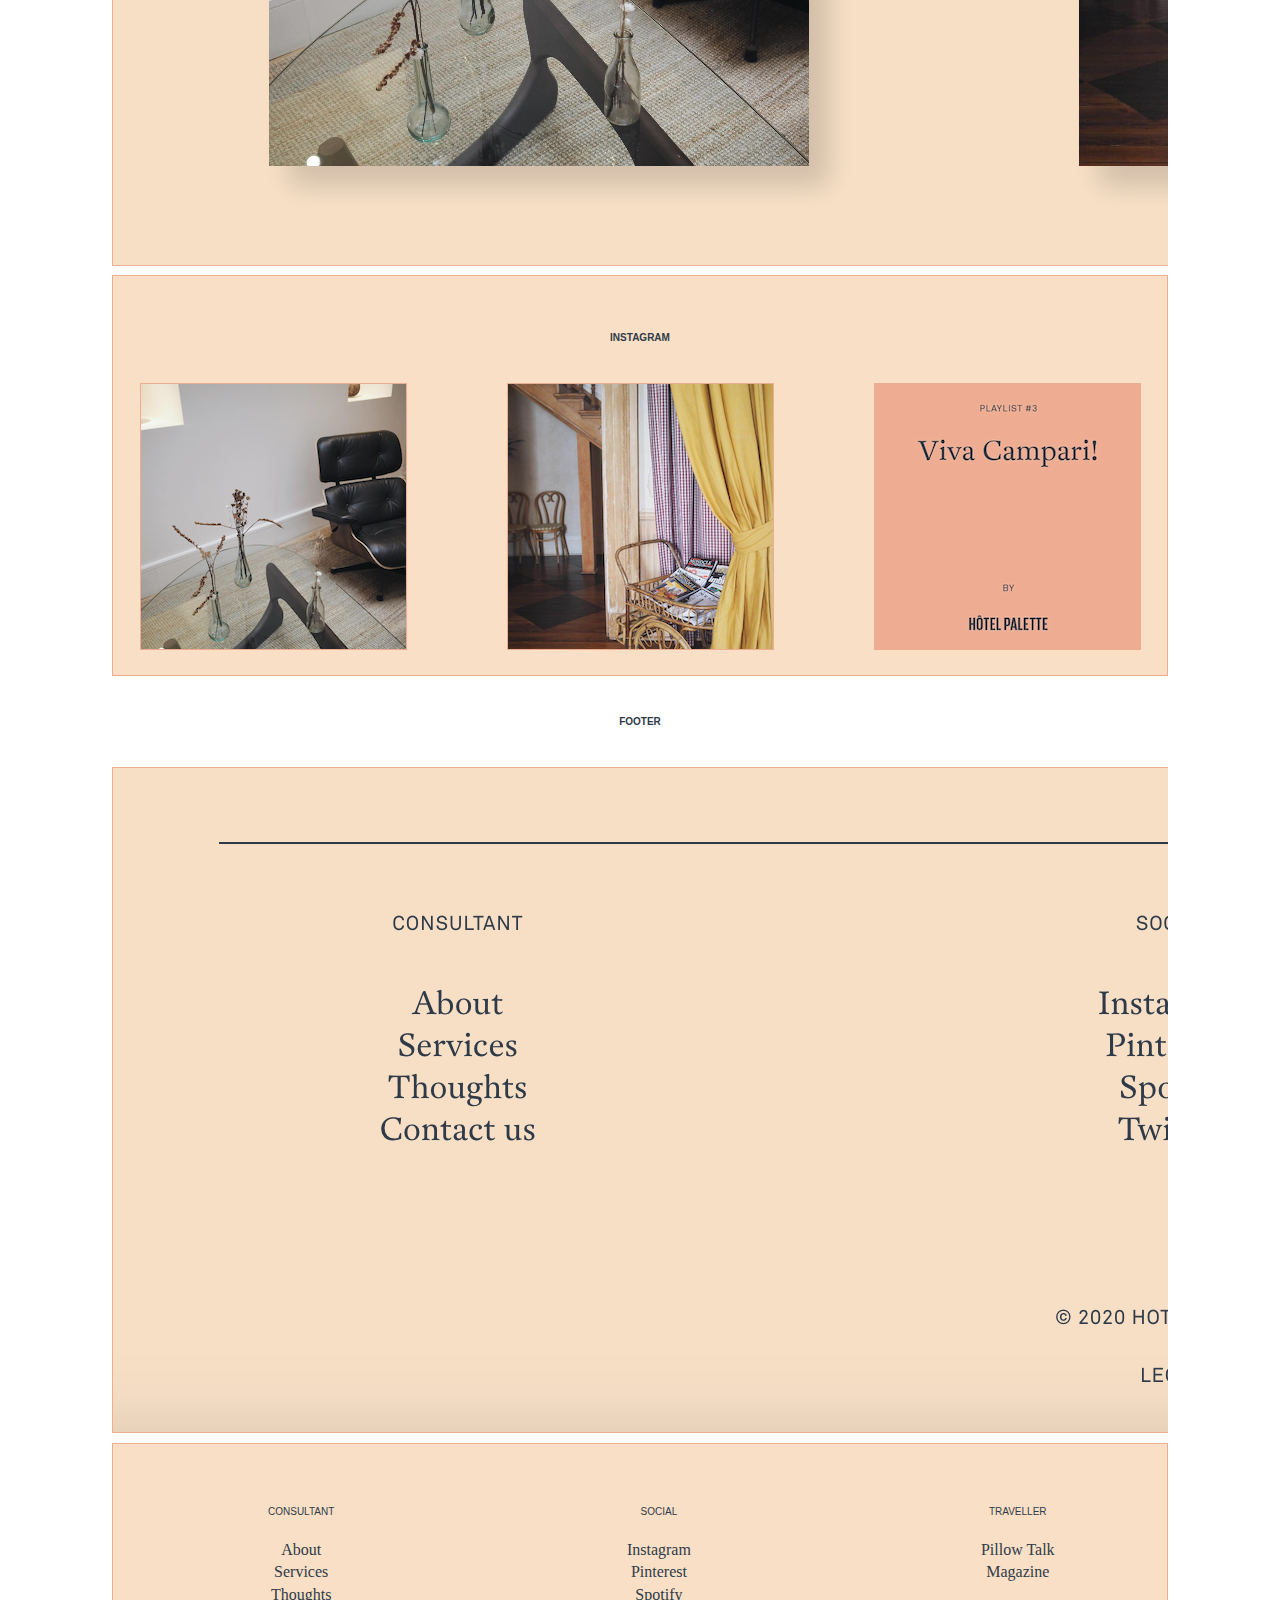
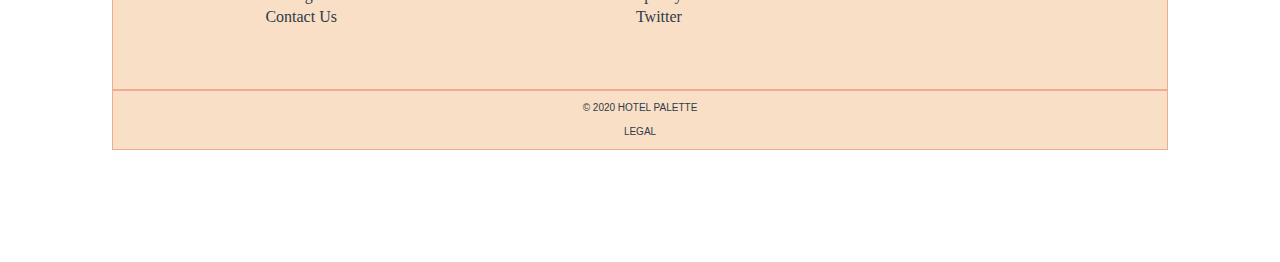
==== commit beddcb03: "h2 padding tweeks" ====
--- a/components/index.html
+++ b/components/index.html
@@ -102,6 +102,7 @@
             </div>
 
             <div class="component-code">
+            <h2>Consultant: Thoughts</h2>
                 <div class="gallery">
                     <div class="thoughts-article">
                         <a href="#!"><img src="img/thoughts-thumbnail1.png" alt="thoughts thumbnail"></a>
@@ -132,6 +133,7 @@
             </div>
             
             <div class="component-code">
+            <h2>Traveller: Pillow Talk</h2>
                 <div class="feature-gallery">
                     <div class="feature-section">
                         <a href="#!"><img src="img/feature-thumbnail1.png" alt="feature thumbnail"></a>
@@ -155,7 +157,7 @@
             </div>
             
             <div class="component-code">
-            <h2 class="component-name">what our clients say</h2>
+            <h2>what our clients say</h2>
                     <p>“Hotel Palette was very different from your normal consultant experience. 
                     Hannah had a different way of looking at things – and it was an absolute 
                     pleasure to work with her.”</p>
@@ -173,7 +175,17 @@
             </div>
             
             <div class="component-code">
-                <h3>code tbd</h3>      
+                <h2>Instagram</h2>
+                <div class="gallery">
+                    <div class="thoughts-article">
+                        <a href="#!"><img src="img/insta-thumbnail1.png" alt="thoughts thumbnail"></a>
+                    </div>
+                    <div class="thoughts-article">
+                        <a href="#!"><img src="img/insta-thumbnail2.png" alt="thoughts thumbnail"></a>
+                    </div>
+                    <div class="thoughts-article">
+                        <a href="#!"><img src="img/insta-thumbnail3.png" alt="thoughts thumbnail"></a>
+                    </div>
             </div>
          </article>
 
--- a/css/main.css
+++ b/css/main.css
@@ -46,6 +46,7 @@
     text-transform: uppercase;
     text-align: center;
     padding-top: 2rem;
+    padding-bottom: 2rem;
 }
 
 h3,
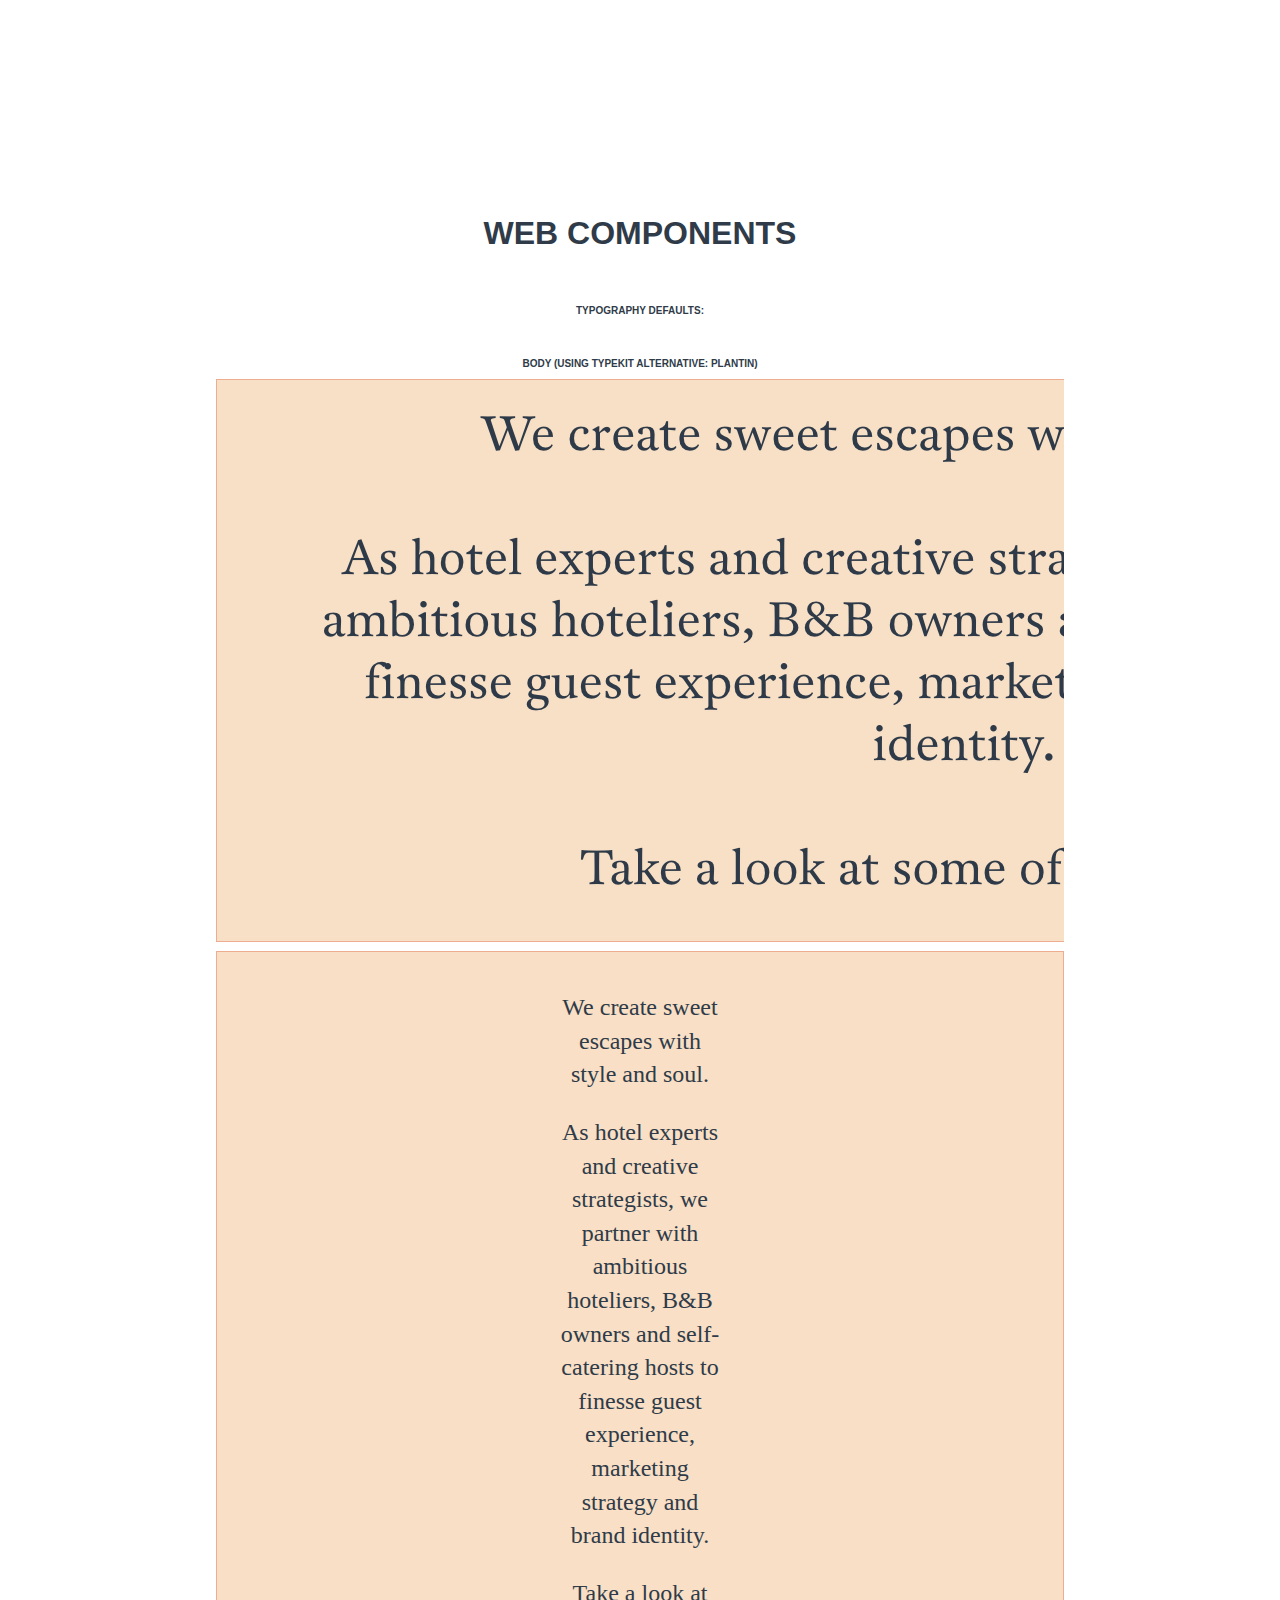
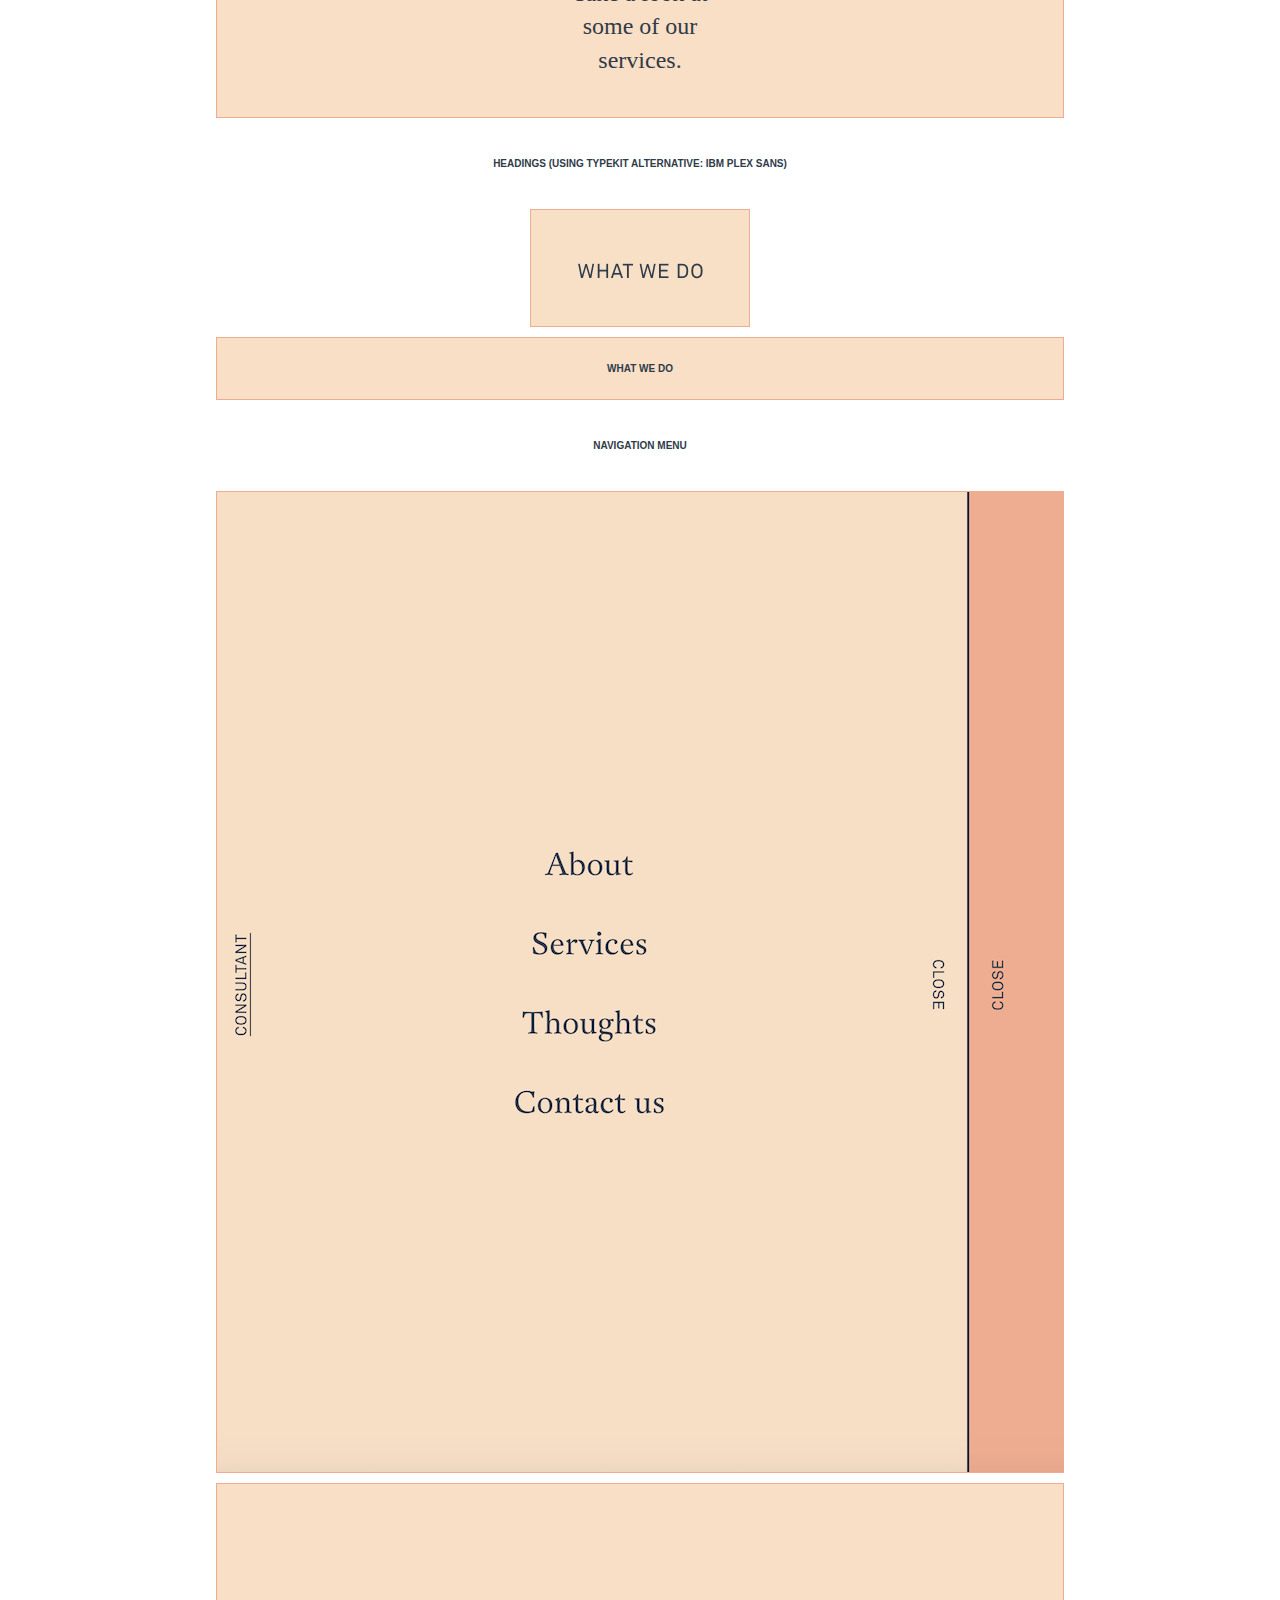
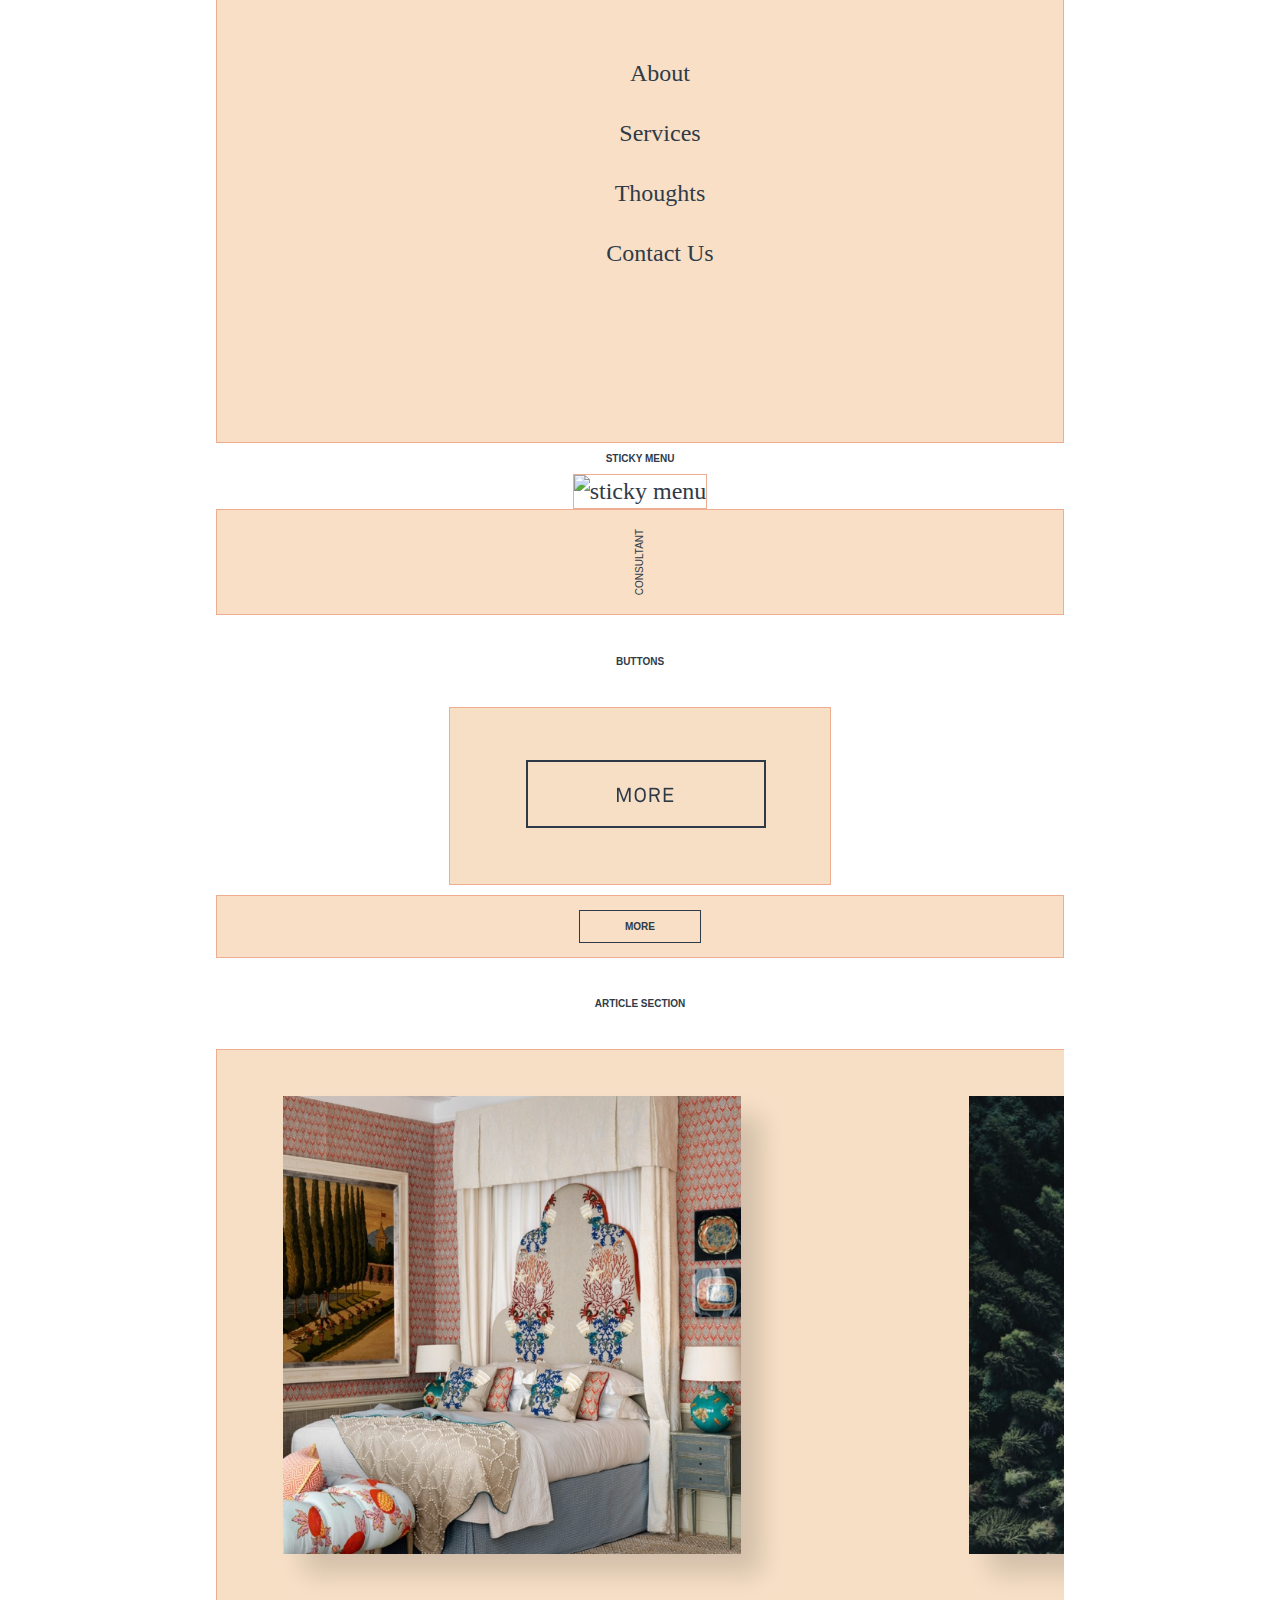
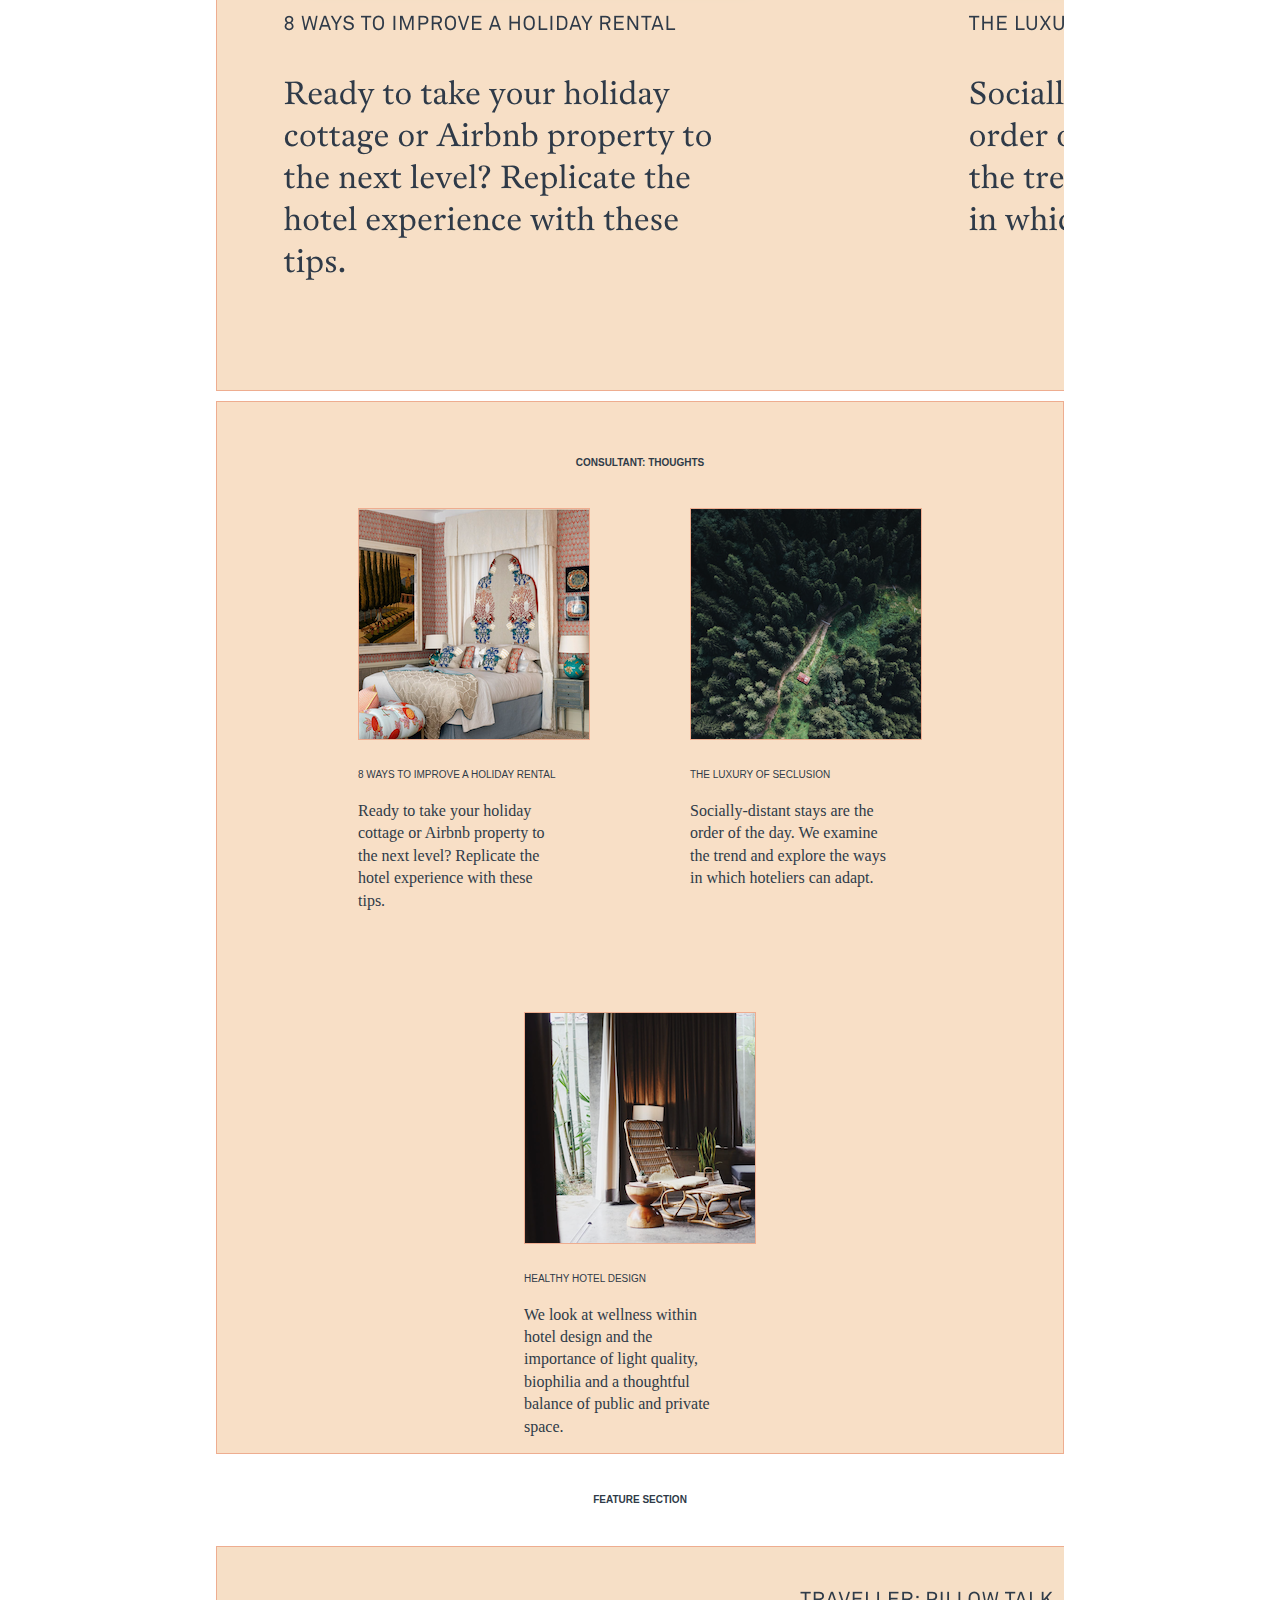
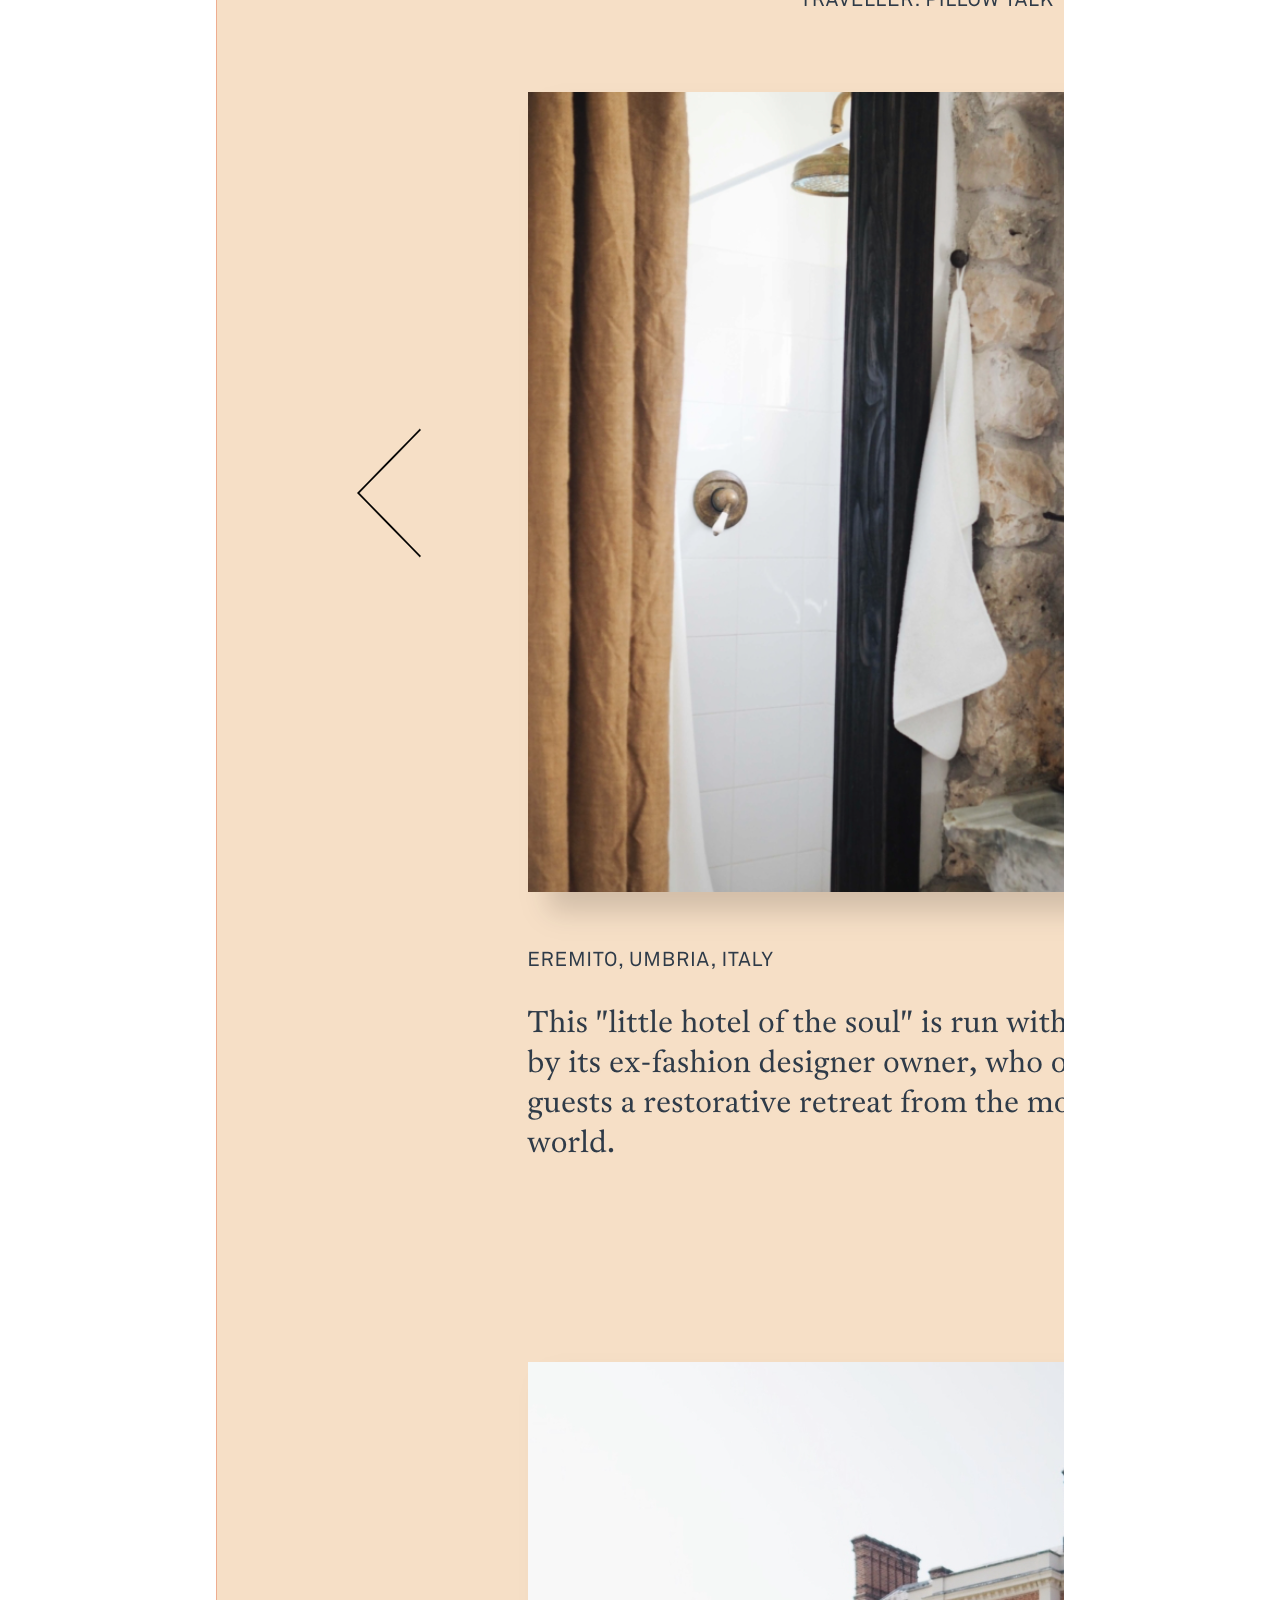
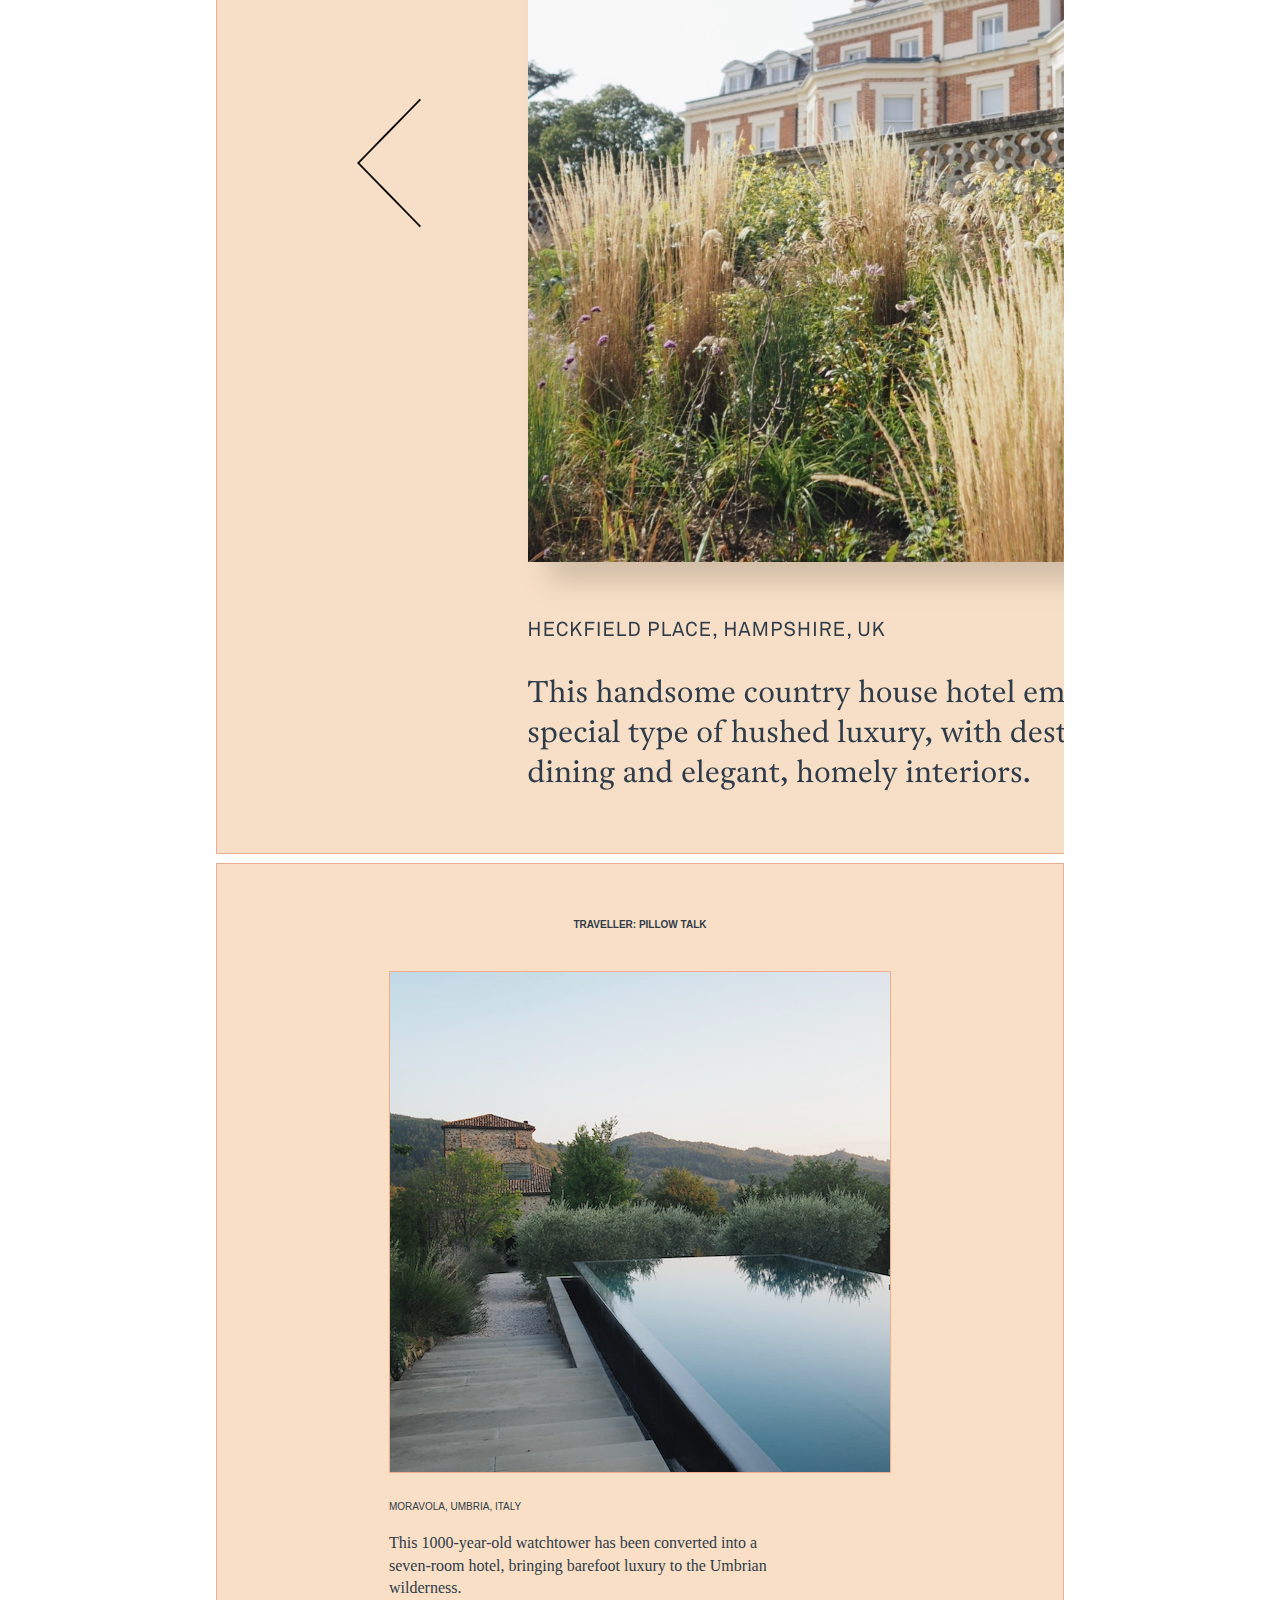
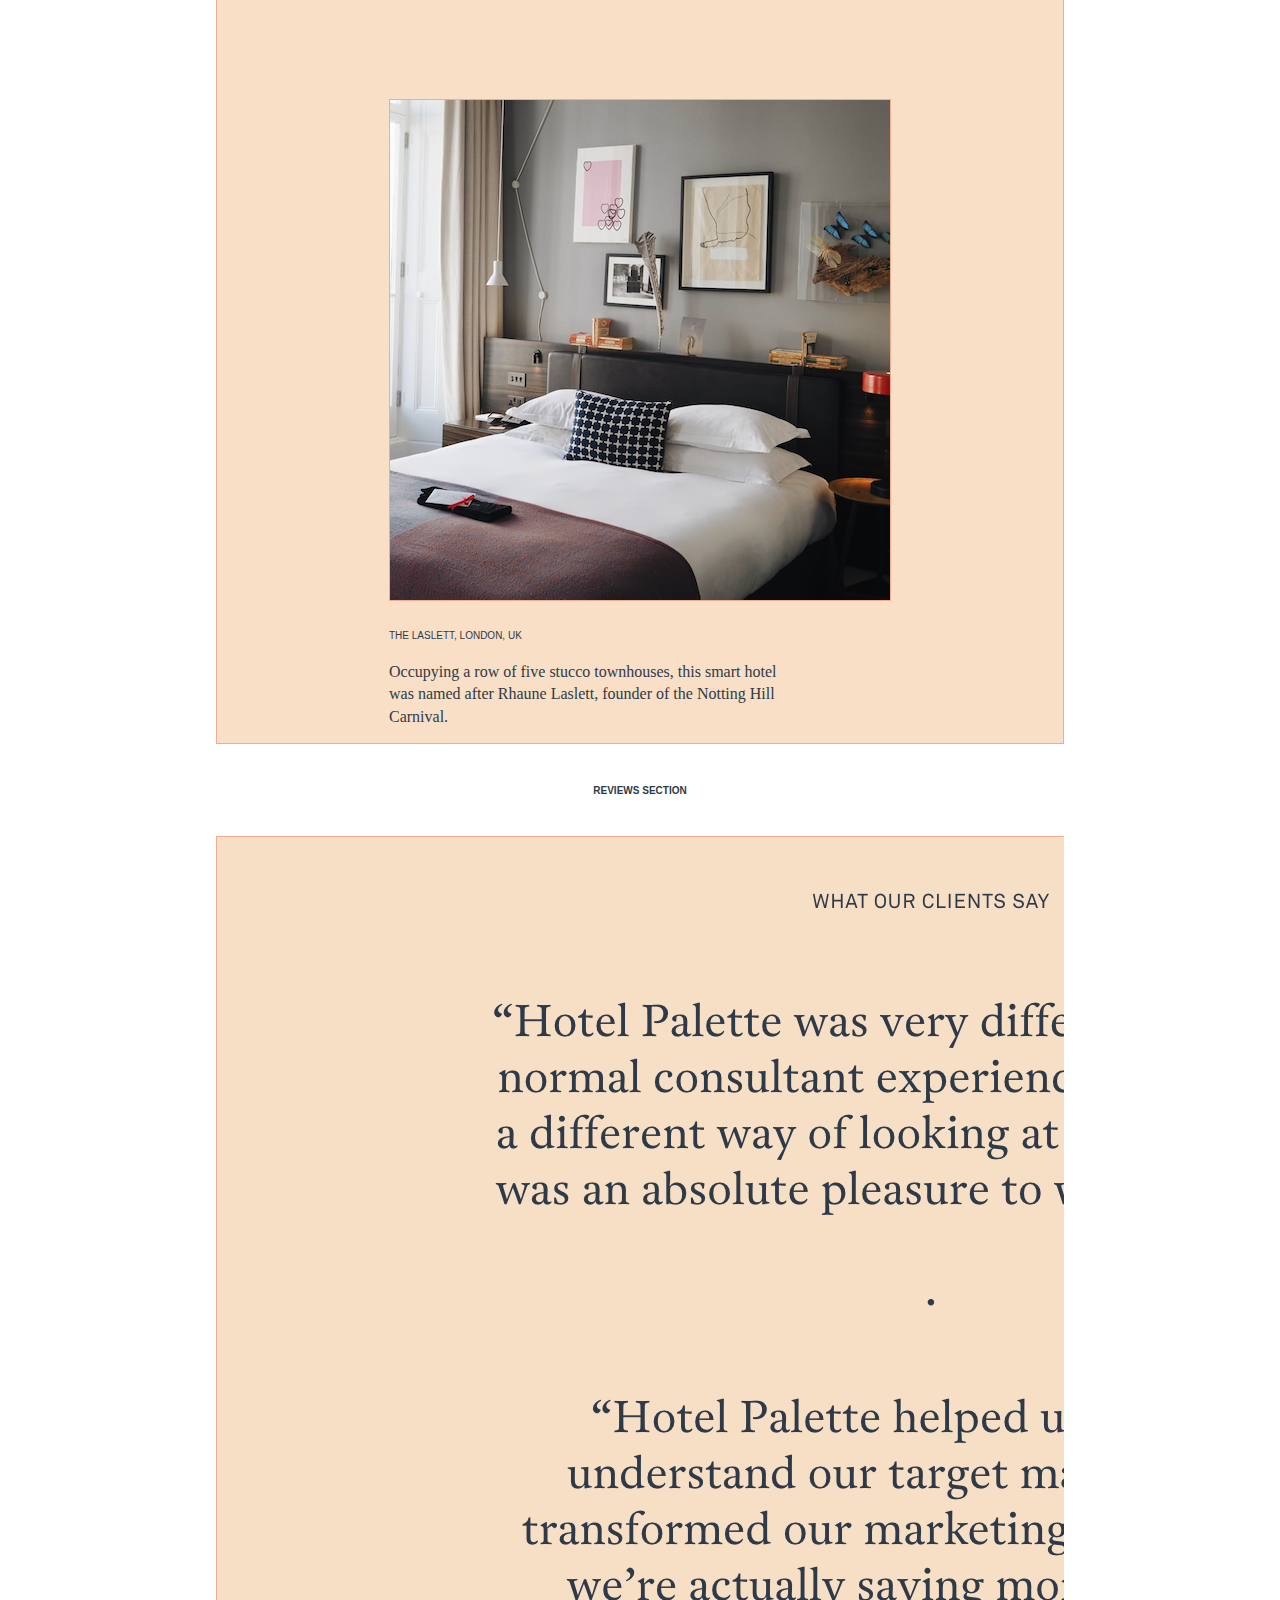
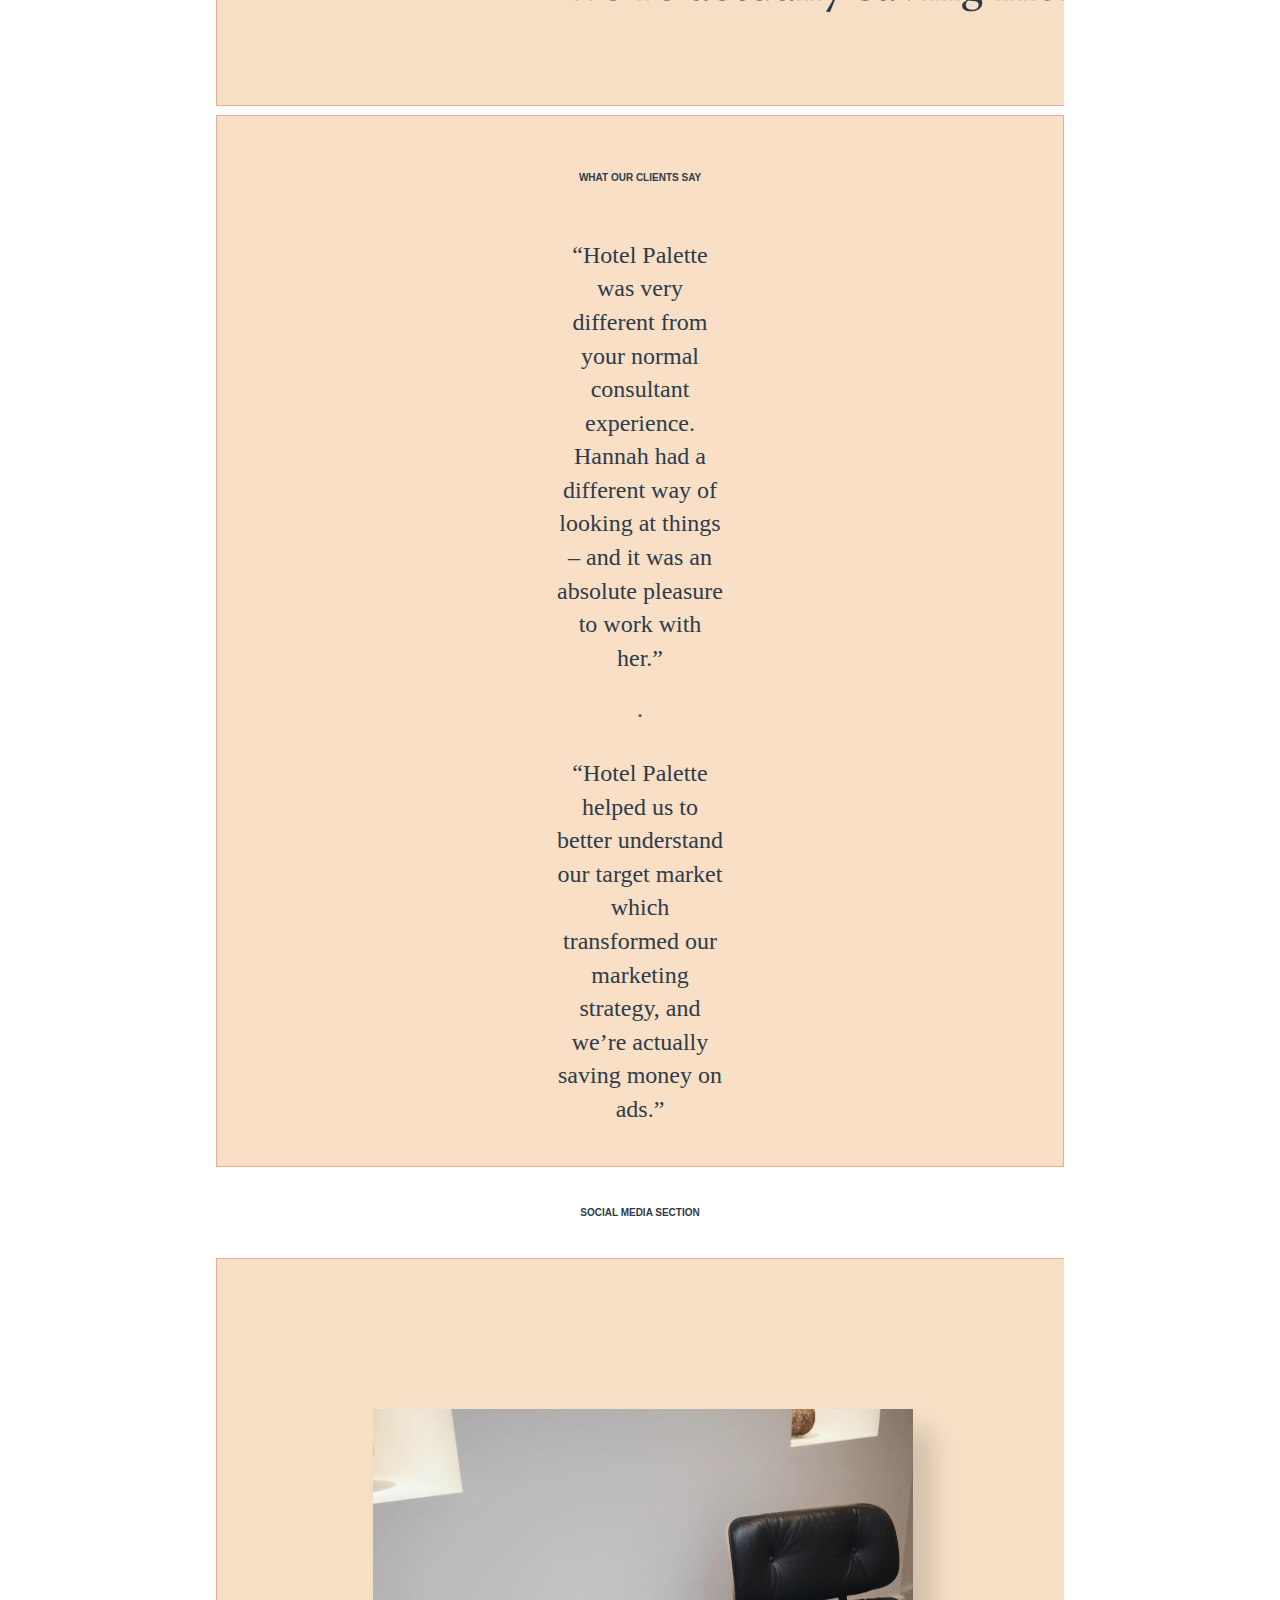
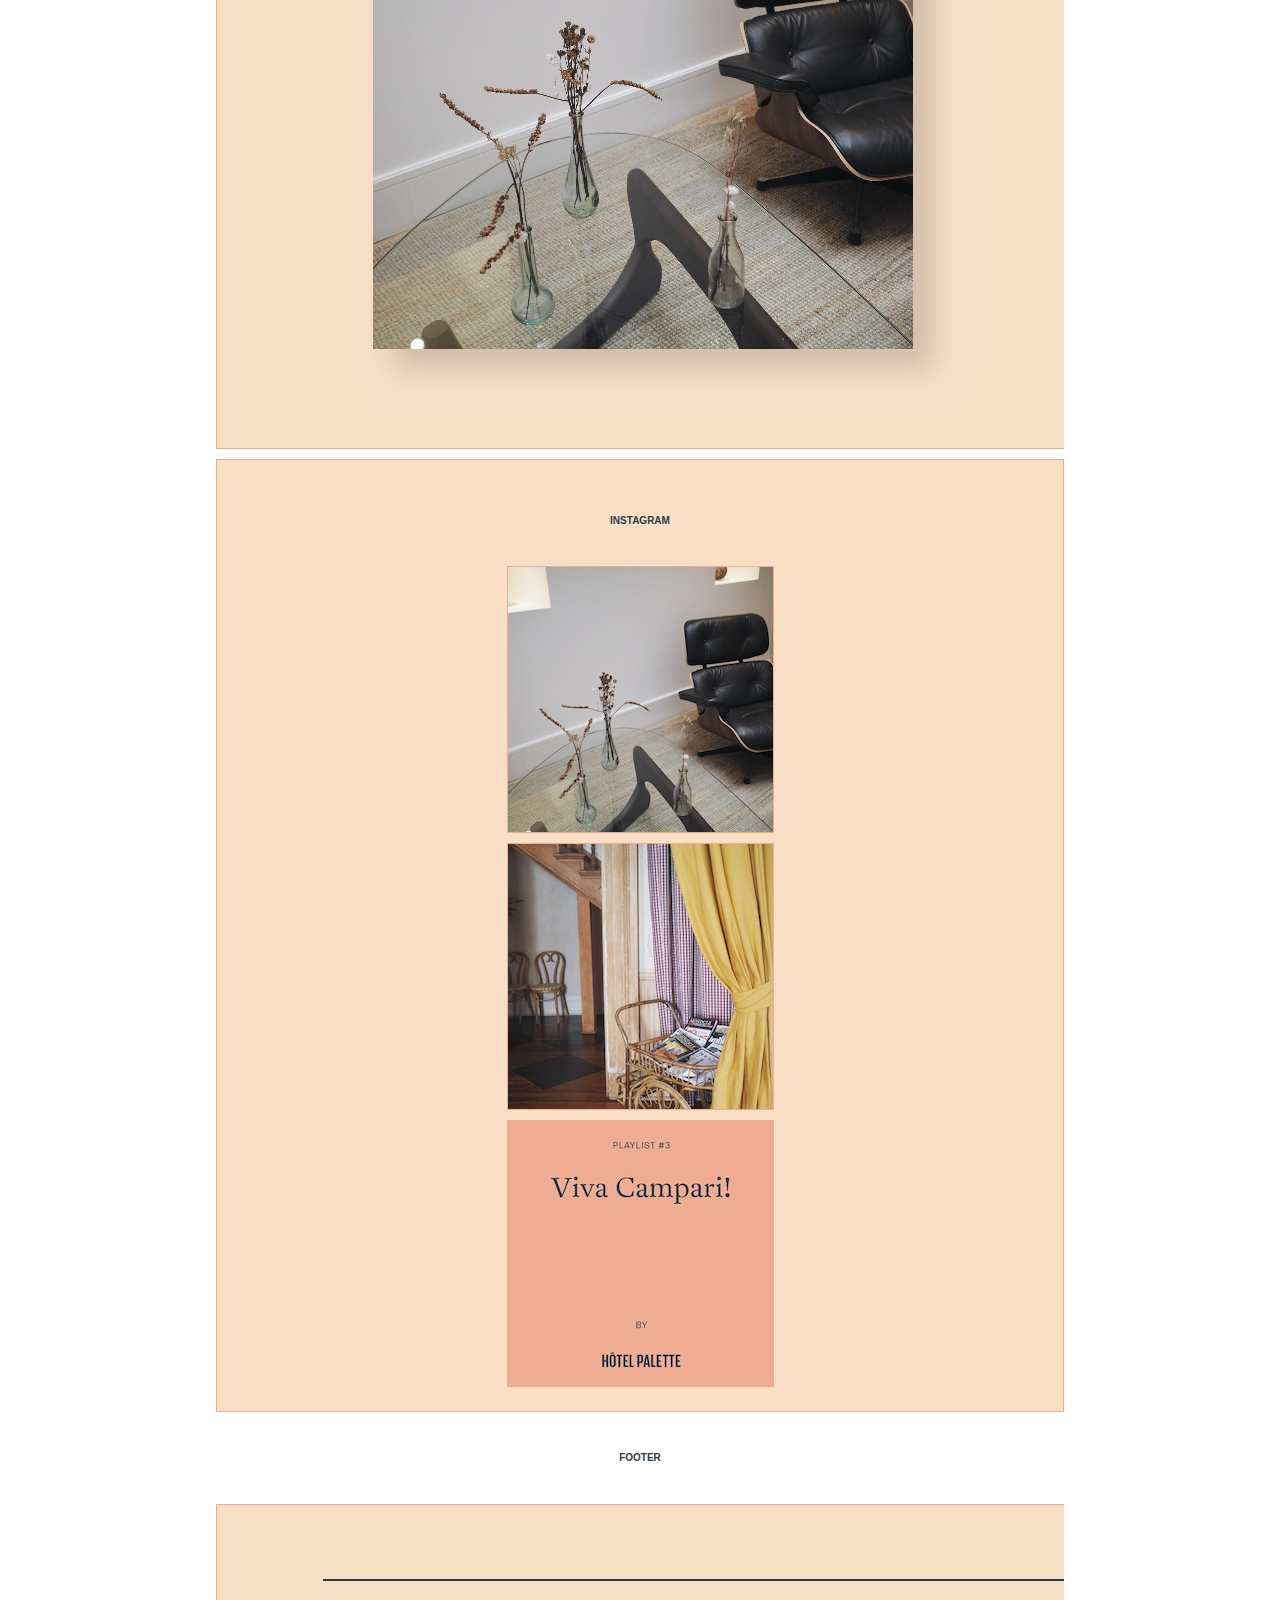
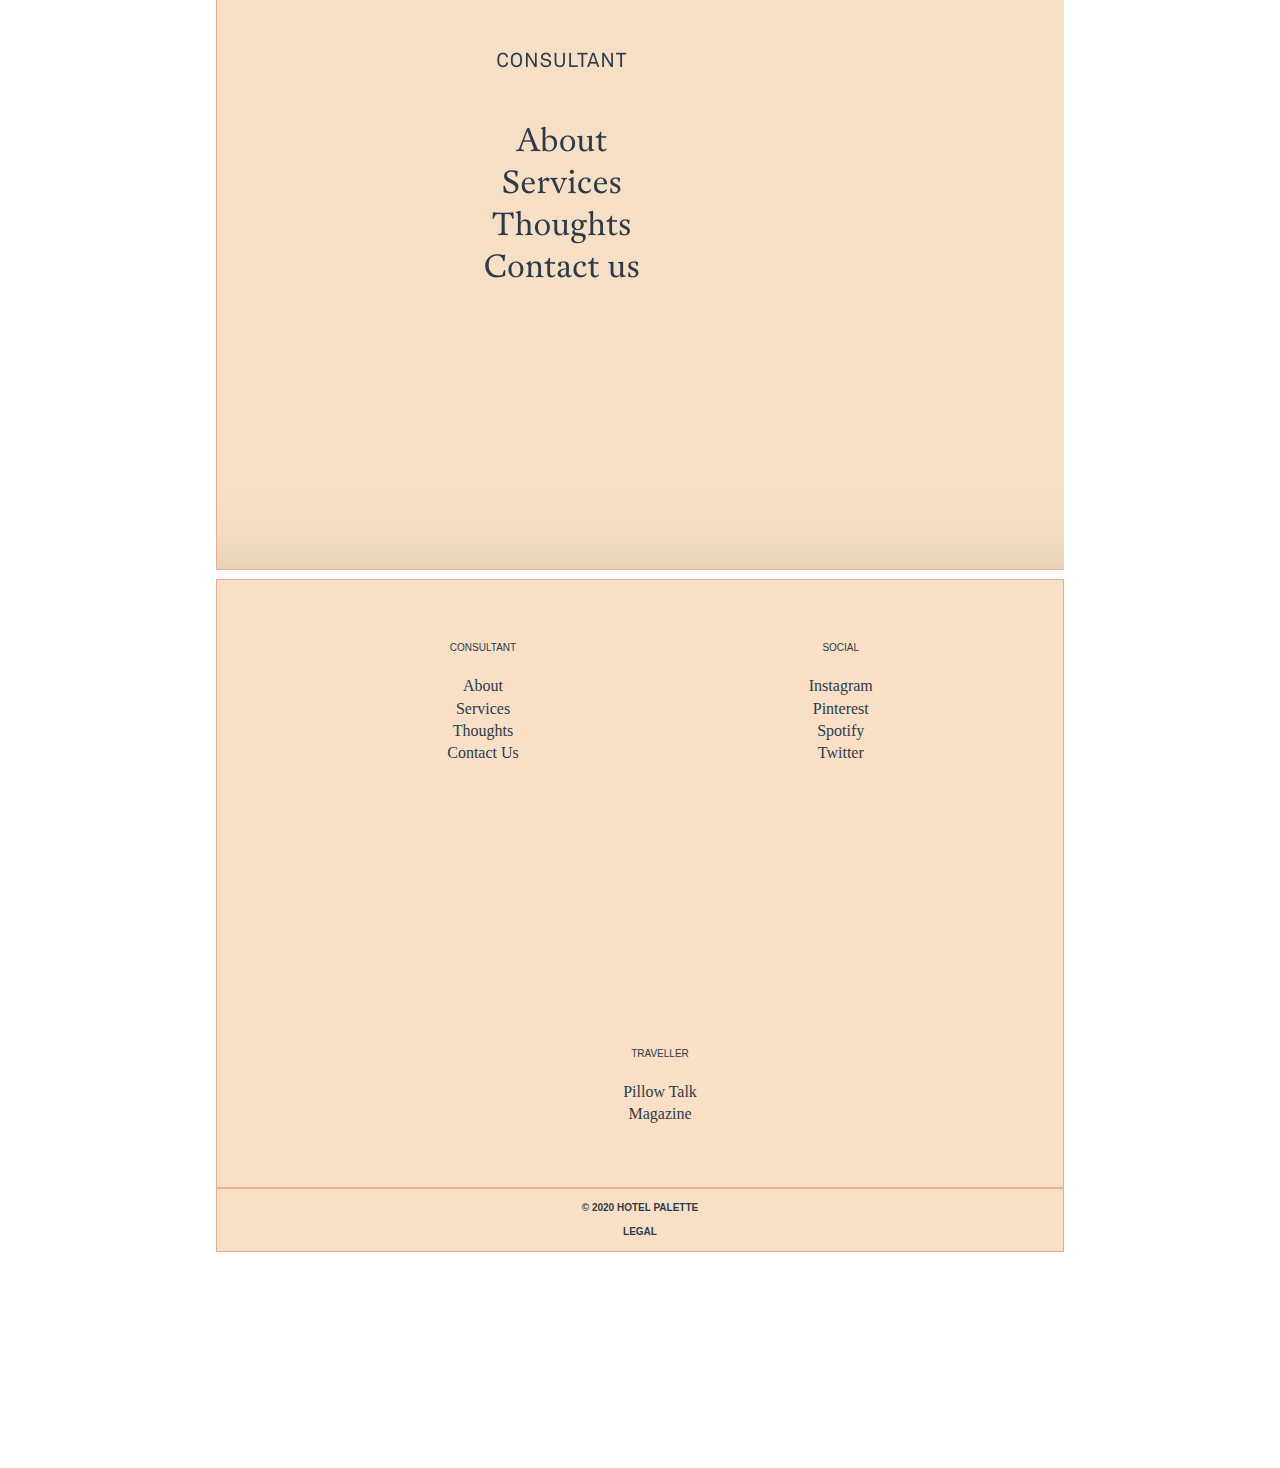
==== commit 2c8ce744: "create hero section, article section, and added images" ====
--- a/components/index.html
+++ b/components/index.html
@@ -93,6 +93,8 @@
                 <h3><a href="#!" class="button">more</a></h3>
             </div>
         </article>
+
+<!--Article Section-->
 
         <article class="component">
             <h2 class="component-name">article section</h2>
@@ -125,6 +127,8 @@
                     </div>
         </article>
 
+<!--Feature Section-->
+
         <article class="component">
             <h2 class="component-name">feature section</h2>
             <div class="component-img">
@@ -148,6 +152,8 @@
                         hotel was named after Rhaune Laslett, founder of the Notting Hill Carnival.</div>
                     </div>
          </article>
+
+<!--Reviews-->
                     
         <article class="component">
             <h2 class="component-name">reviews section</h2>
@@ -167,6 +173,8 @@
             </div>
          </article>
 
+<!--Social Media-->
+
          <article class="component">
             <h2 class="component-name">social media section</h2>
             <div class="component-img">
@@ -176,15 +184,15 @@
             
             <div class="component-code">
                 <h2>Instagram</h2>
-                <div class="gallery">
-                    <div class="thoughts-article">
-                        <a href="#!"><img src="img/insta-thumbnail1.png" alt="thoughts thumbnail"></a>
-                    </div>
-                    <div class="thoughts-article">
-                        <a href="#!"><img src="img/insta-thumbnail2.png" alt="thoughts thumbnail"></a>
-                    </div>
-                    <div class="thoughts-article">
-                        <a href="#!"><img src="img/insta-thumbnail3.png" alt="thoughts thumbnail"></a>
+                <div class="social-gallery">
+                    <div class="social-media">
+                        <a href="#!"><img src="img/insta-thumbnail1.png" alt="instagram thumbnail"></a>
+                    </div>
+                    <div class="social-media">
+                        <a href="#!"><img src="img/insta-thumbnail2.png" alt="instagram thumbnail"></a>
+                    </div>
+                    <div class="social-media">
+                        <a href="#!"><img src="img/insta-thumbnail3.png" alt="instagram thumbnail"></a>
                     </div>
             </div>
          </article>
@@ -232,8 +240,8 @@
  <!--copyright-->
         <article class="component-code-footer">
             <div class="footer_copyright">
-                <p>&#169; 2020 Hotel Palette</p>
-                <p><a href="#">Legal</a></p>
+                <h4>&#169; 2020 Hotel Palette</h4>
+                <h4><a href="#">Legal</a></h4>
             </div>
         </article>
       
--- a/css/main.css
+++ b/css/main.css
@@ -24,8 +24,18 @@
     line-height: 1.4;
     color: var(--blue);
     text-align: center;
-    margin: 7rem;
+    margin: 9em;
     font-size: x-large;
+}
+
+p {
+    font-family: var(--font-serif);
+    line-height: 1.4;
+    color: var(--blue);
+    text-align: center;
+    margin-left: 13em;
+    margin-right: 13em;
+    font-size: x-large;  
 }
   
 h1 {
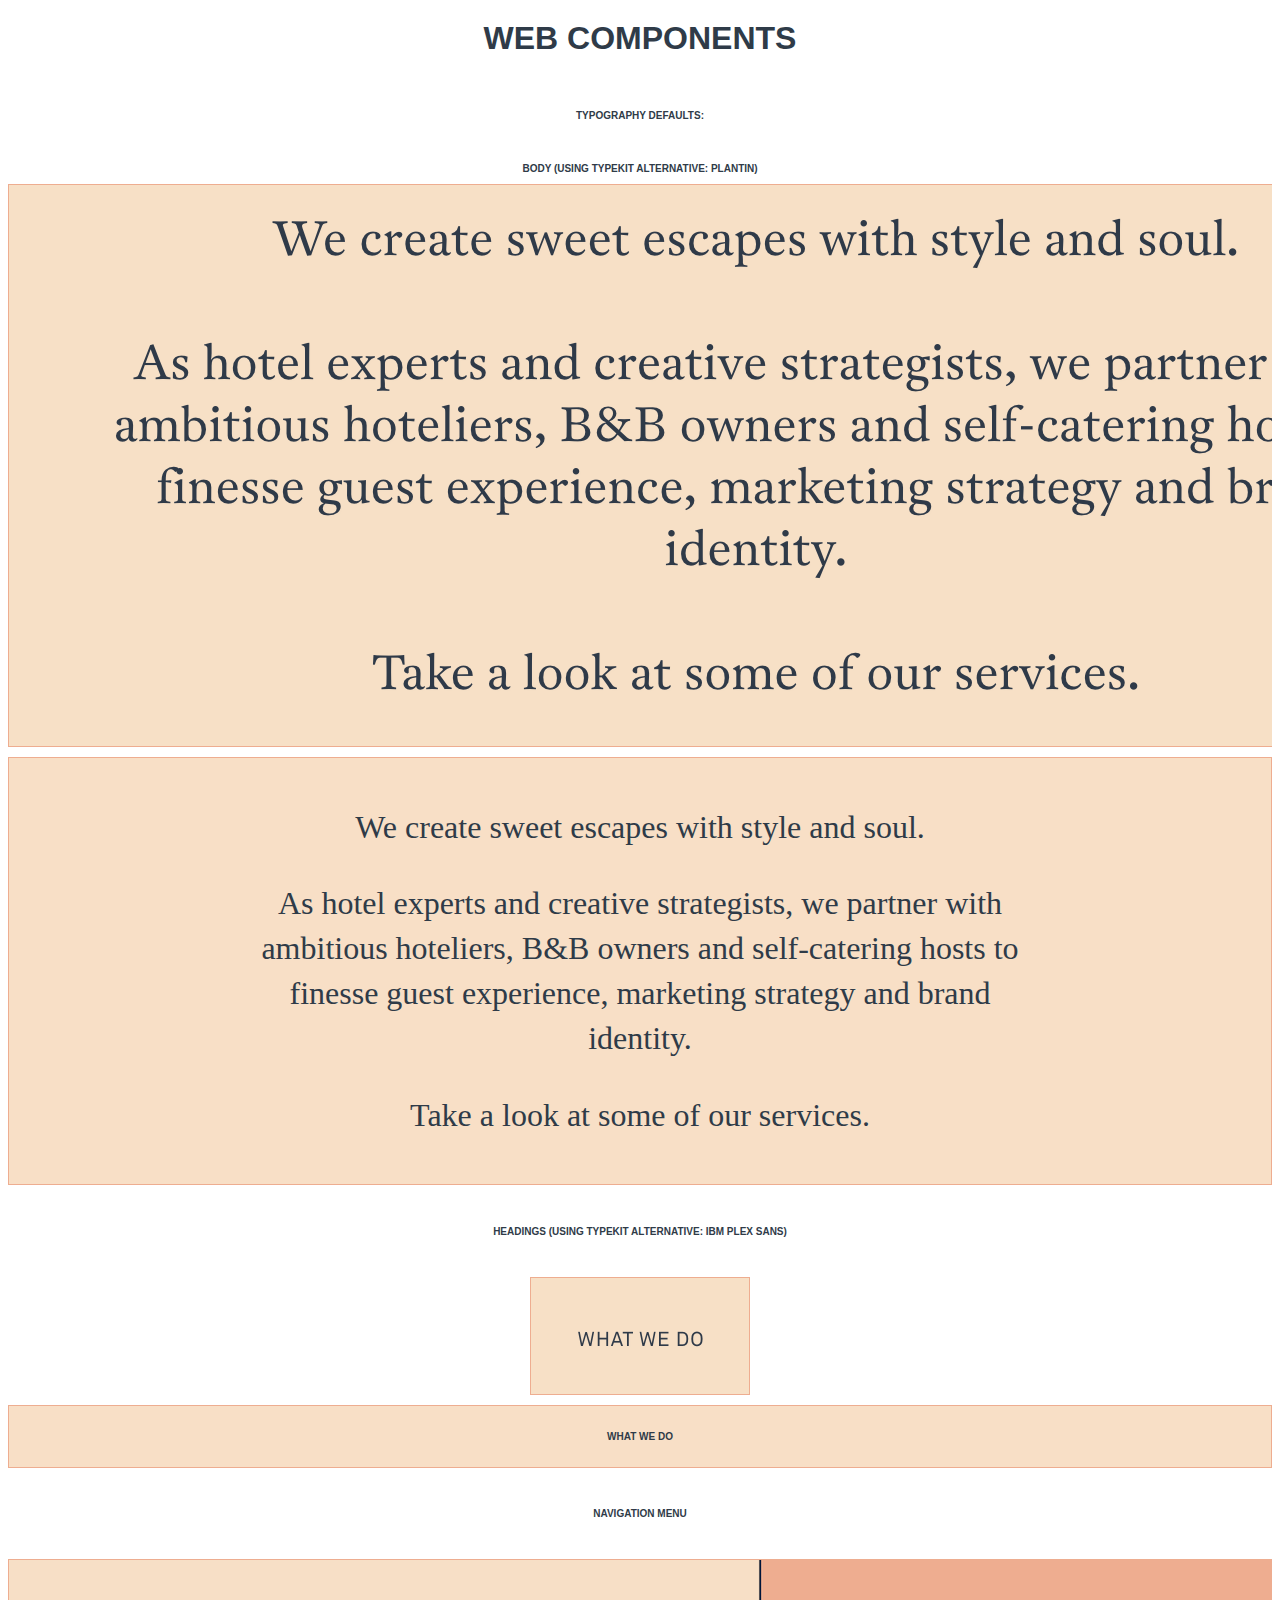
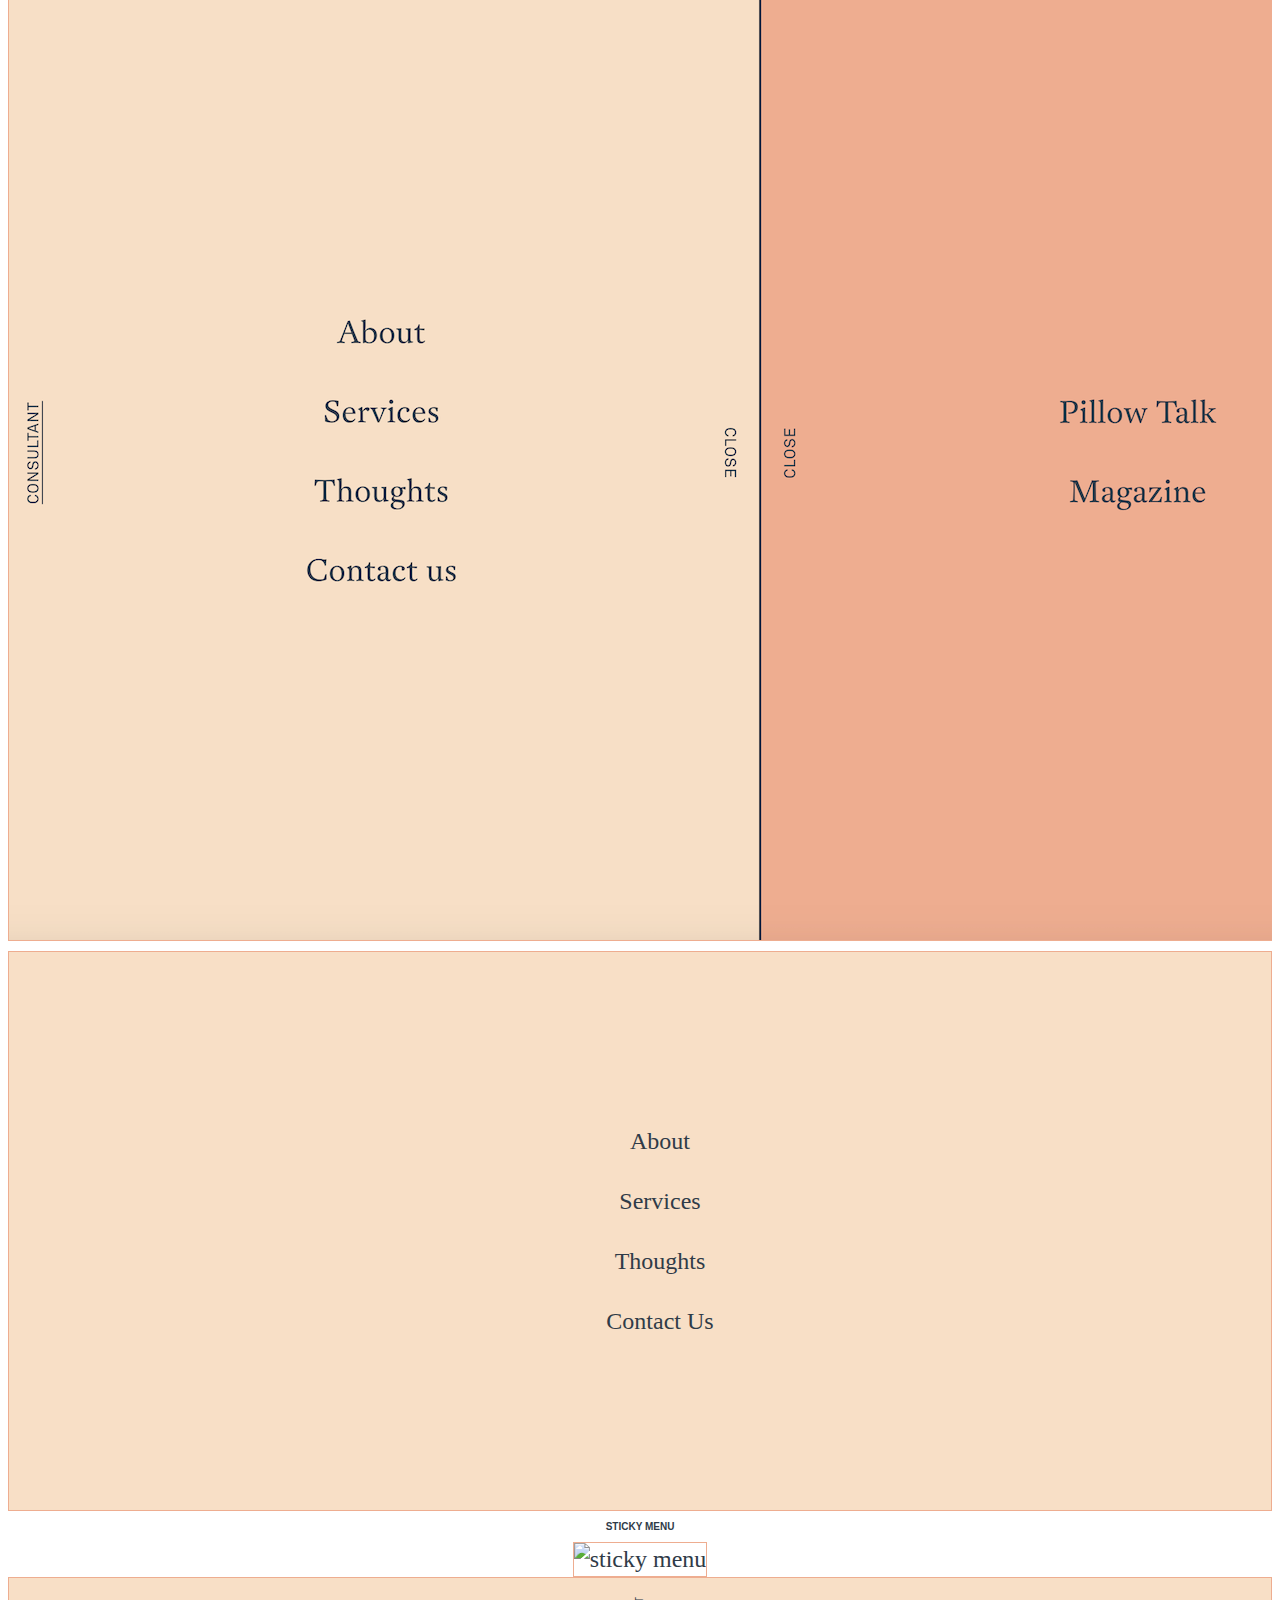
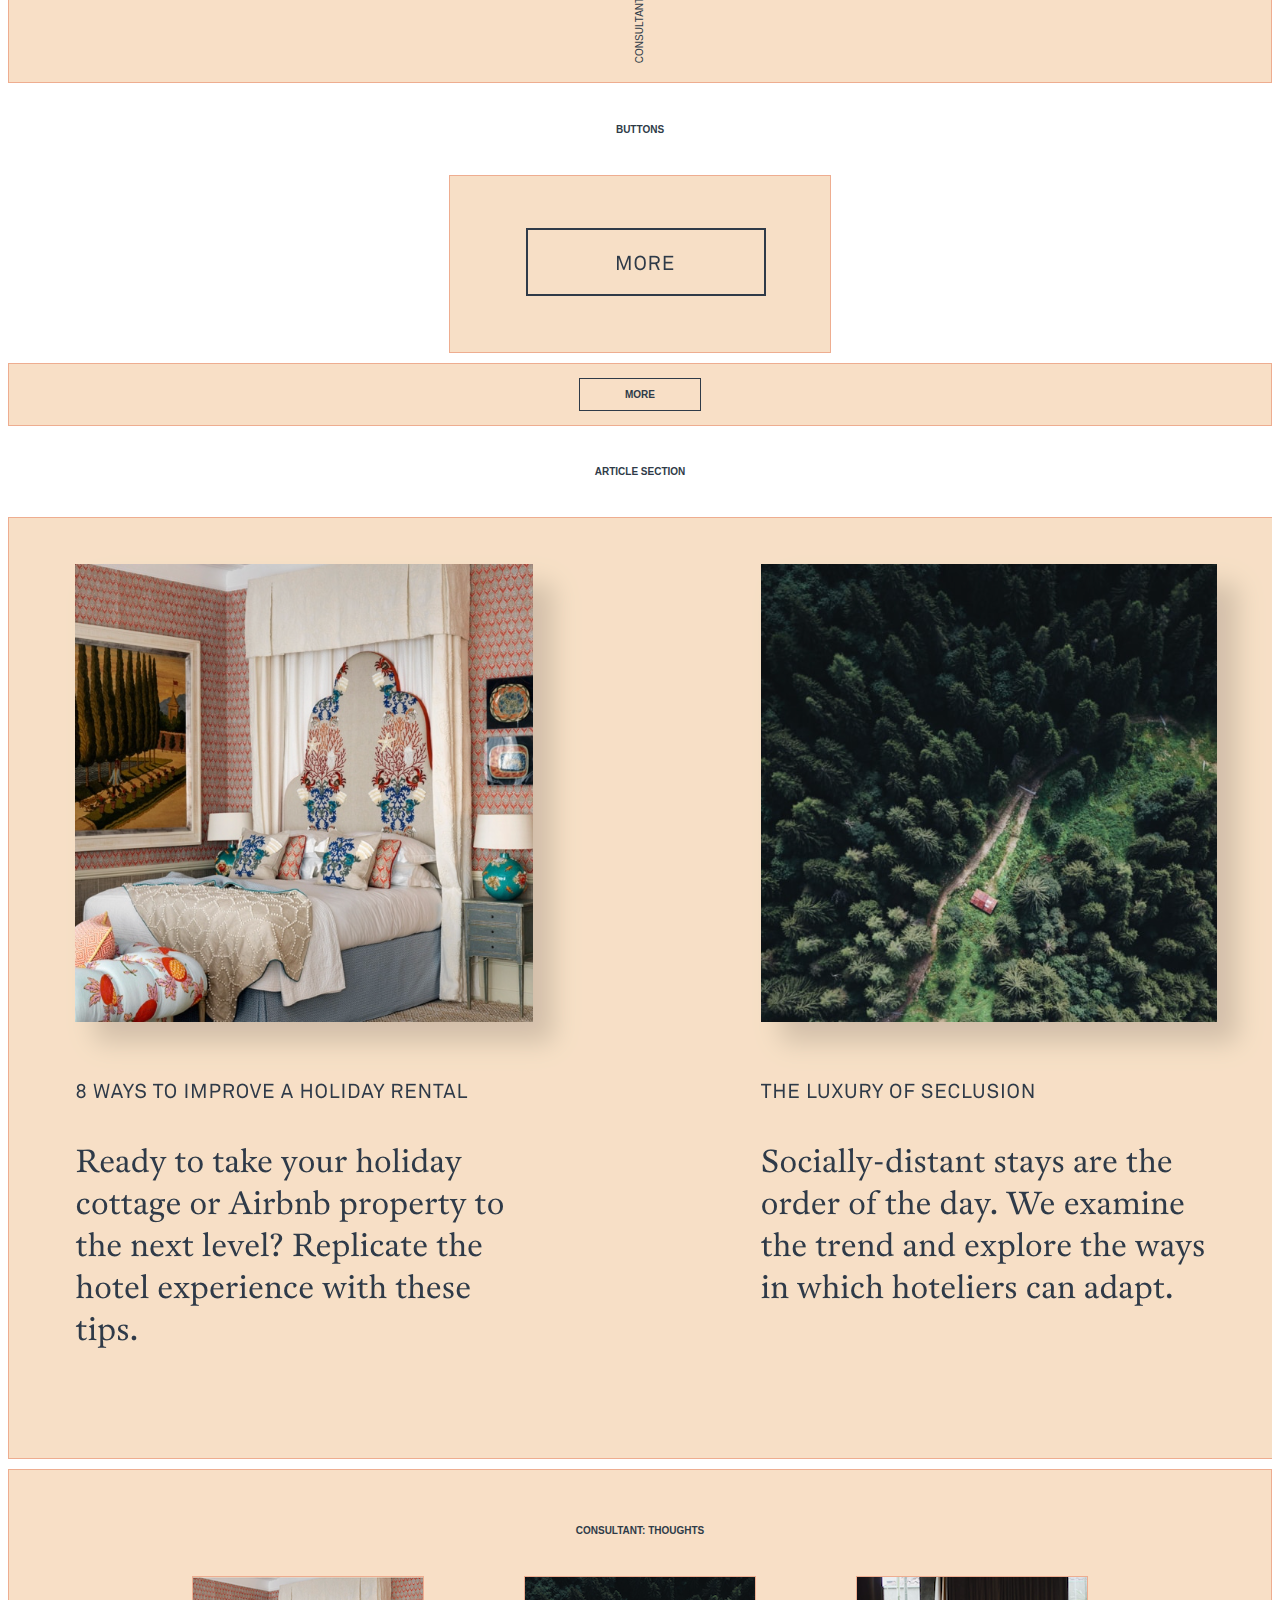
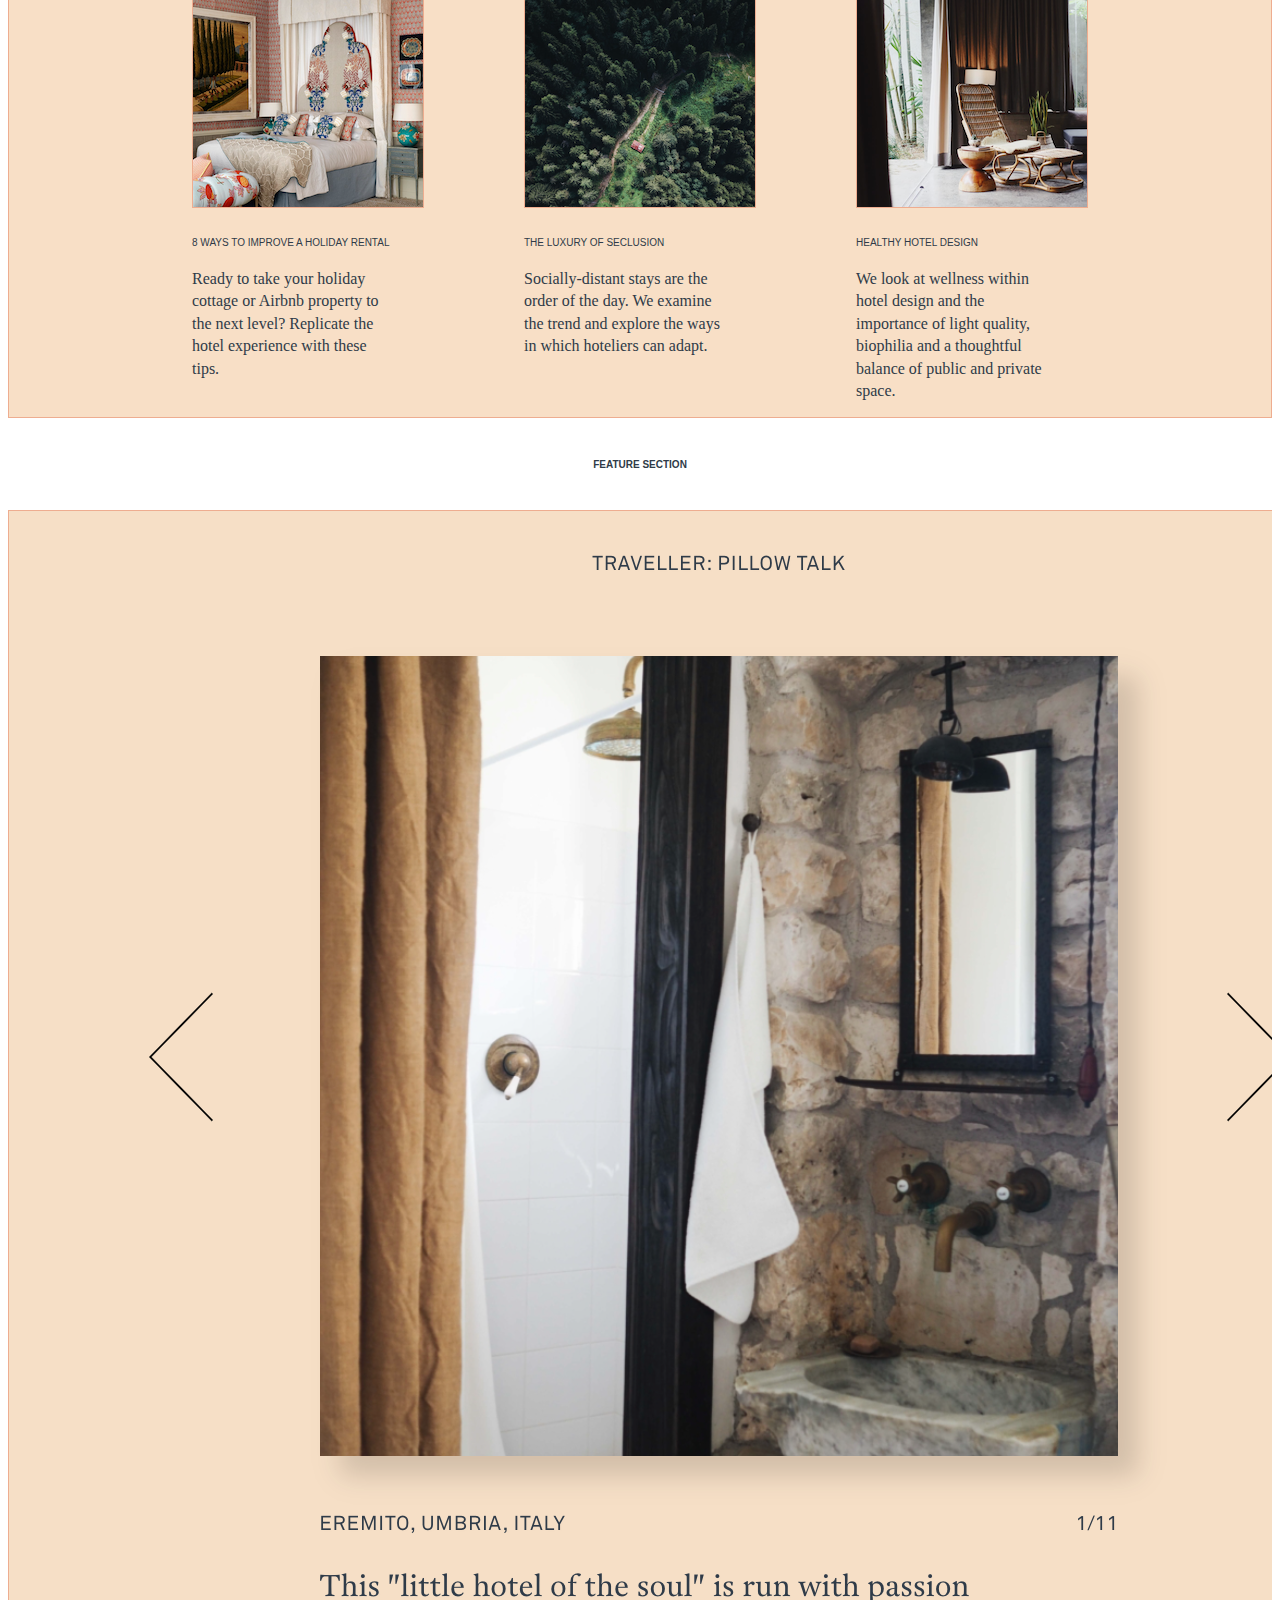
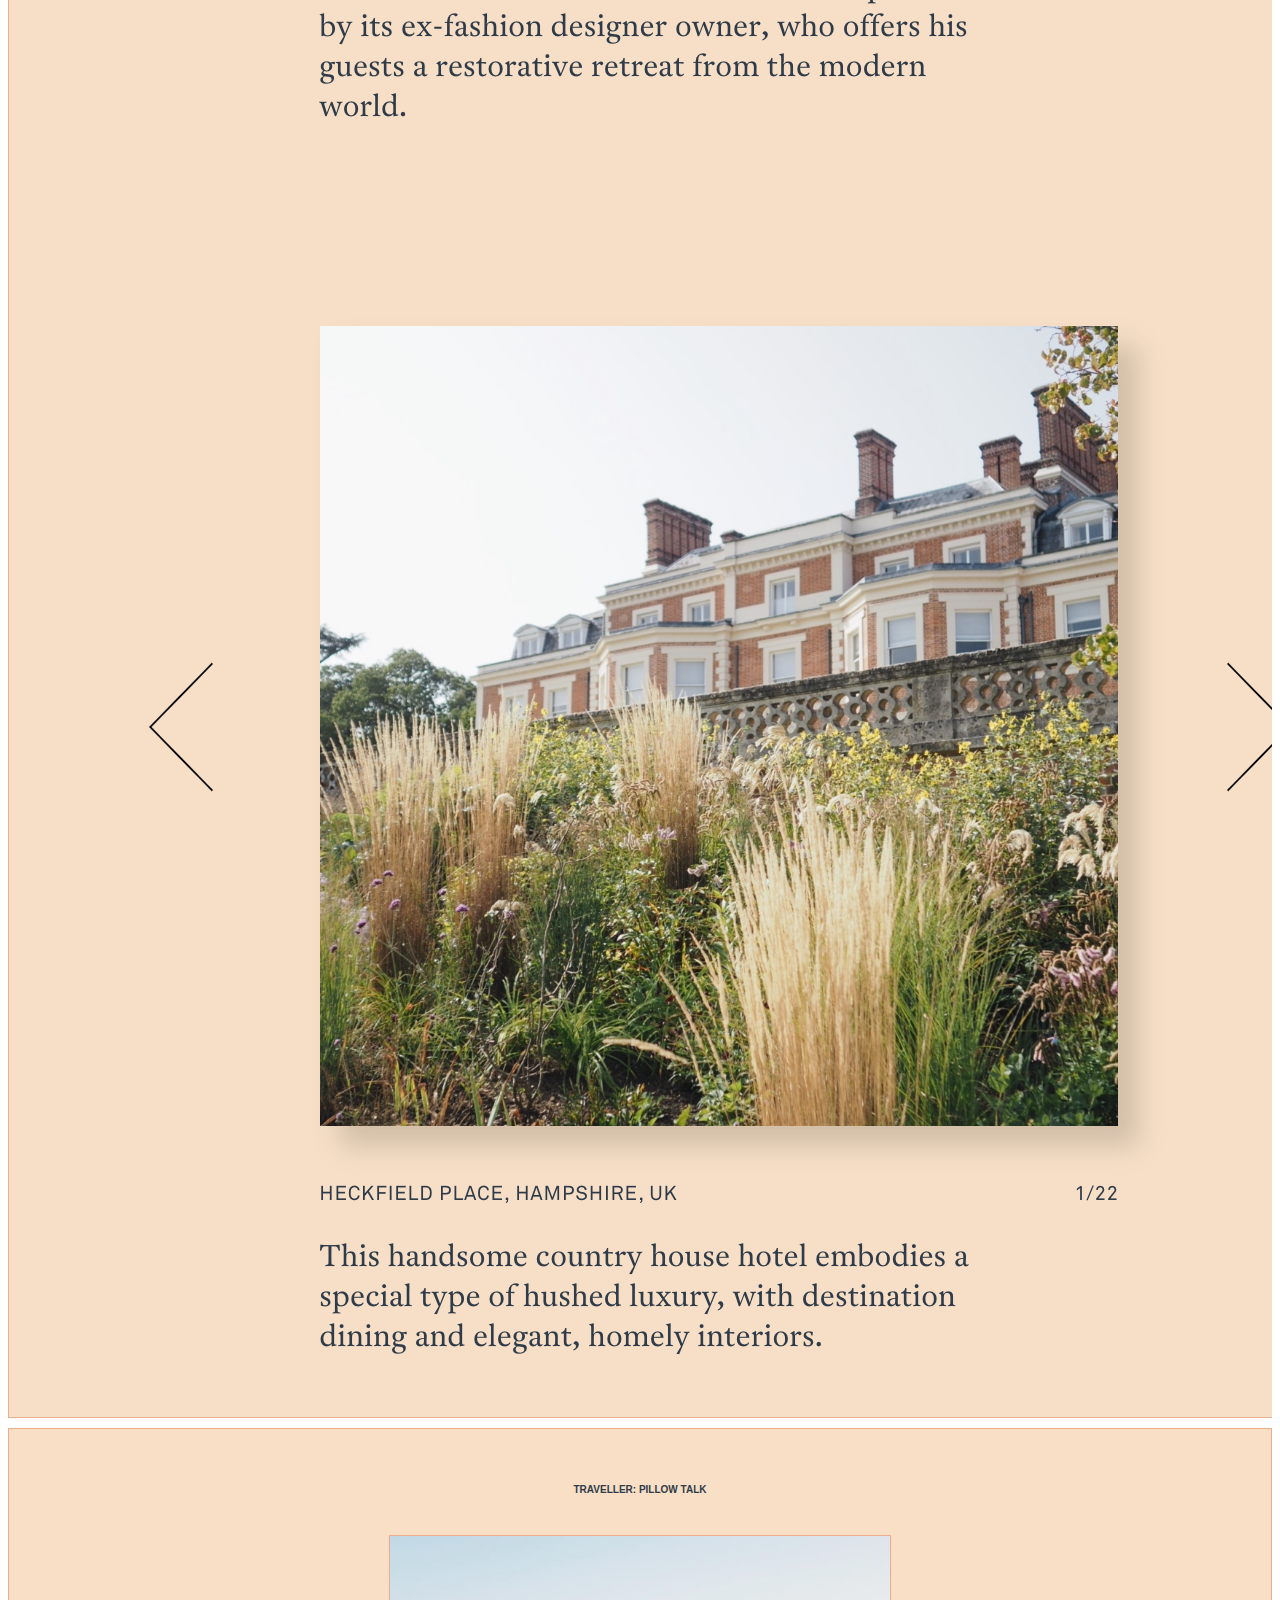
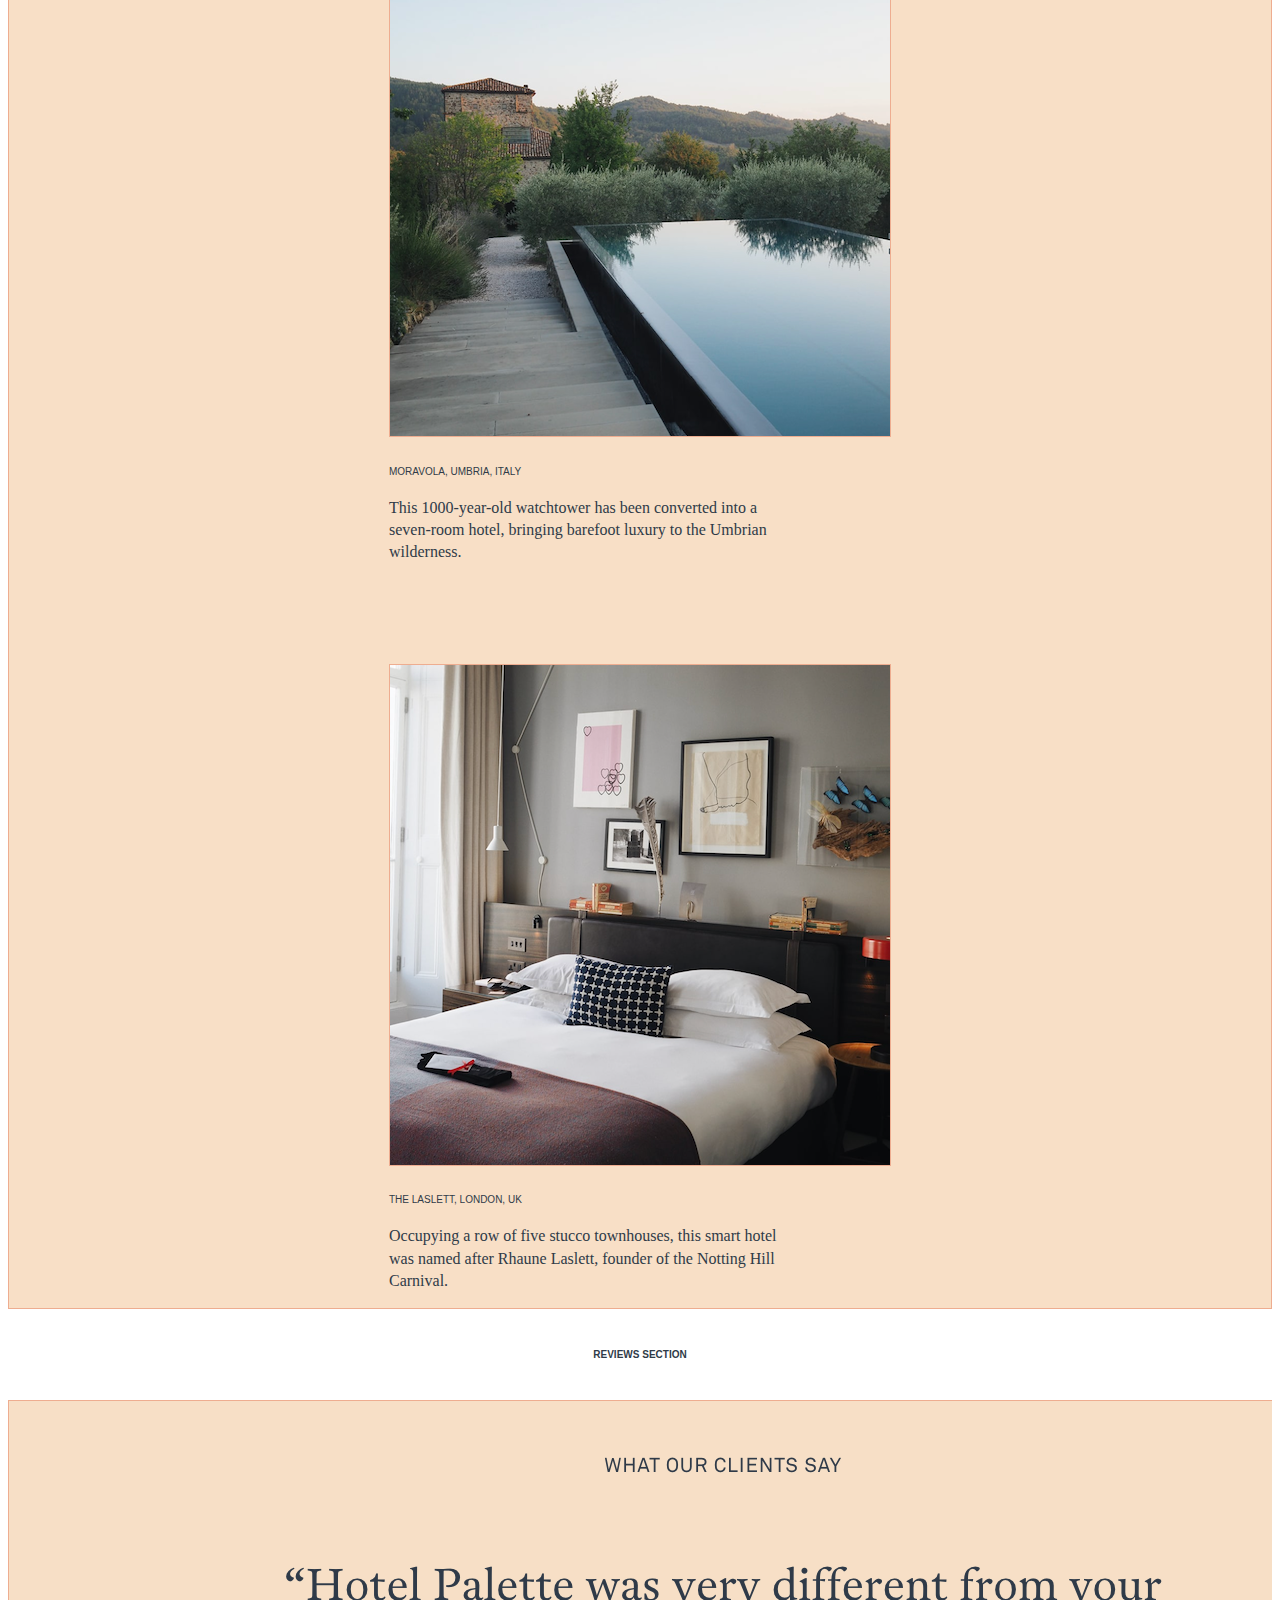
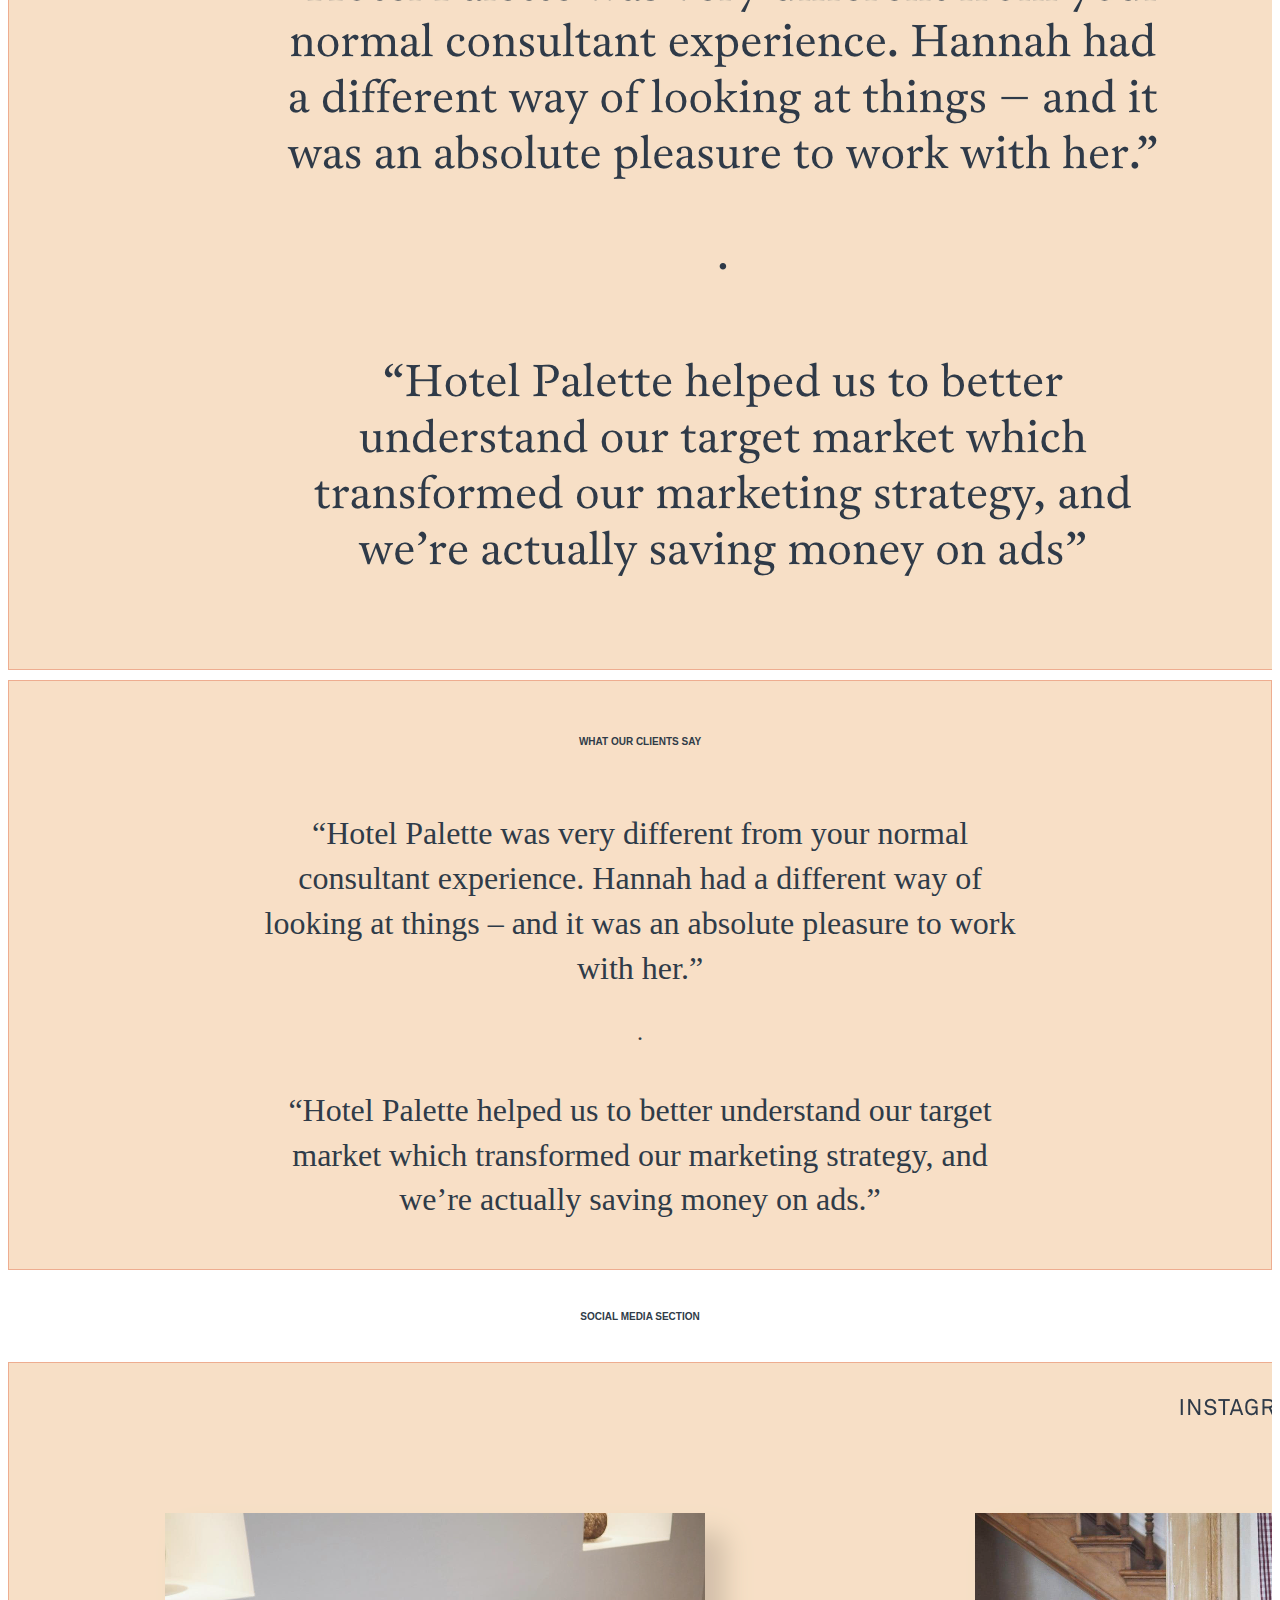
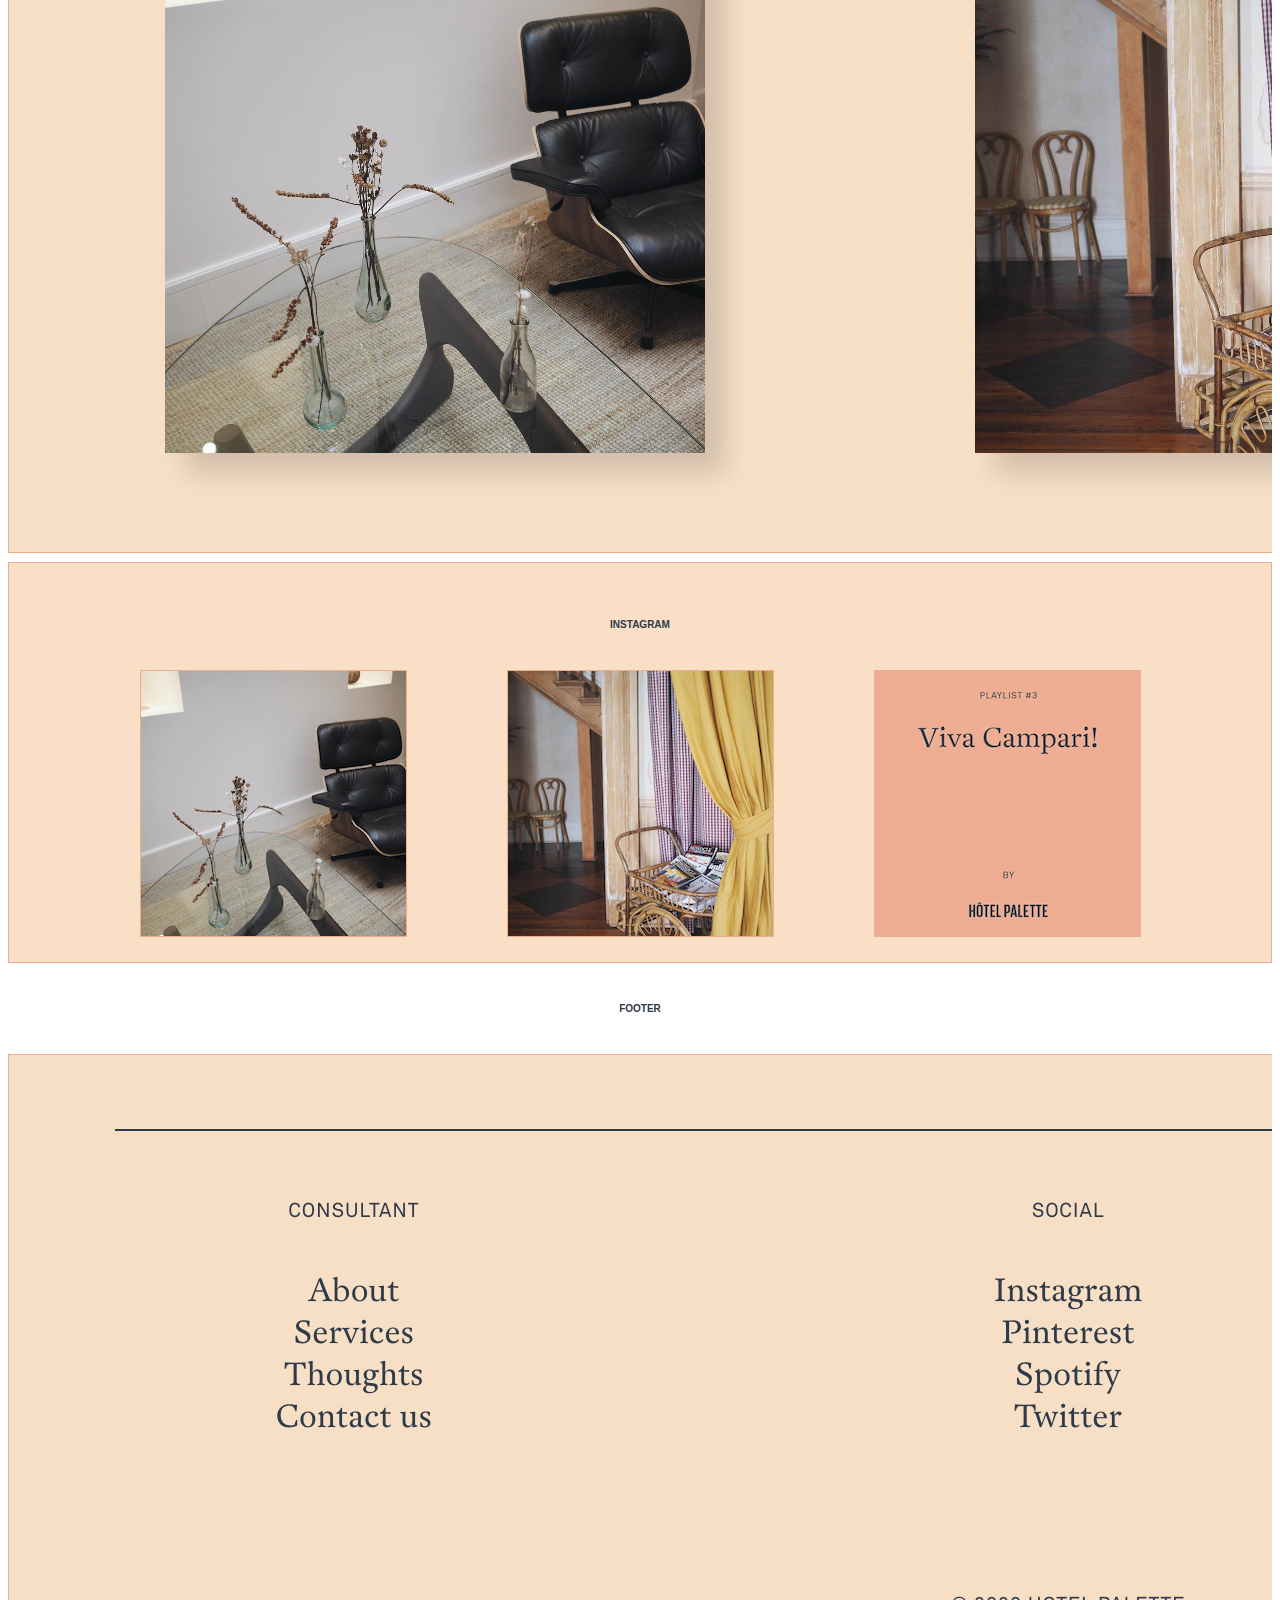
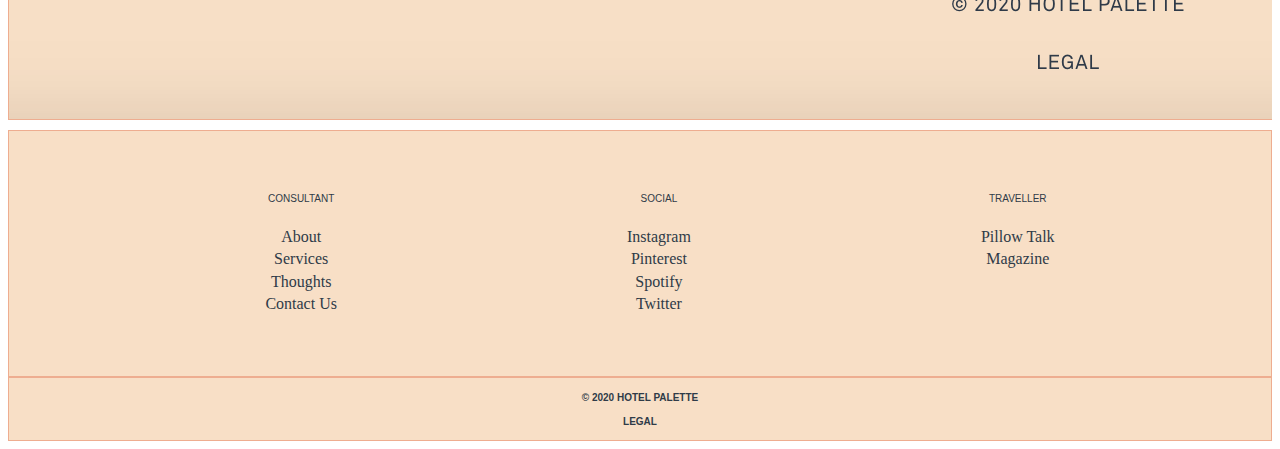
==== commit 9de3d7ae: "misc updates" ====
--- a/components/index.html
+++ b/components/index.html
@@ -206,7 +206,7 @@
             </div>
             
             <div class="component-code">
-<!--List Links-->
+            <!--List Links-->
             <div class="links">
                 <div class="group">
                     <ul class="footer_list--consultant">
--- a/css/main.css
+++ b/css/main.css
@@ -24,7 +24,6 @@
     line-height: 1.4;
     color: var(--blue);
     text-align: center;
-    margin: 9em;
     font-size: x-large;
 }
 
@@ -33,9 +32,9 @@
     line-height: 1.4;
     color: var(--blue);
     text-align: center;
-    margin-left: 13em;
-    margin-right: 13em;
-    font-size: x-large;  
+    margin-left: 7em;
+    margin-right: 7em;
+    font-size: xx-large;
 }
   
 h1 {
@@ -148,7 +147,7 @@
 }
 
 /**
-* .gallery
+* .galleries
 */
 
 .gallery {
@@ -199,6 +198,14 @@
     width: 400px;
 }
 
+.social-gallery {
+    display: flex;
+    grid-template-columns: 50px 1fr;
+    grid-gap: 100px;
+    justify-content: center;
+    align-content: center; 
+    flex-wrap: wrap;
+}
 
 
 /**
@@ -207,7 +214,6 @@
 
 .links {
     display: flex; 
-    flex-wrap: wrap;
     padding: 30px;
     font-size: medium;
     grid-gap: 250px;
